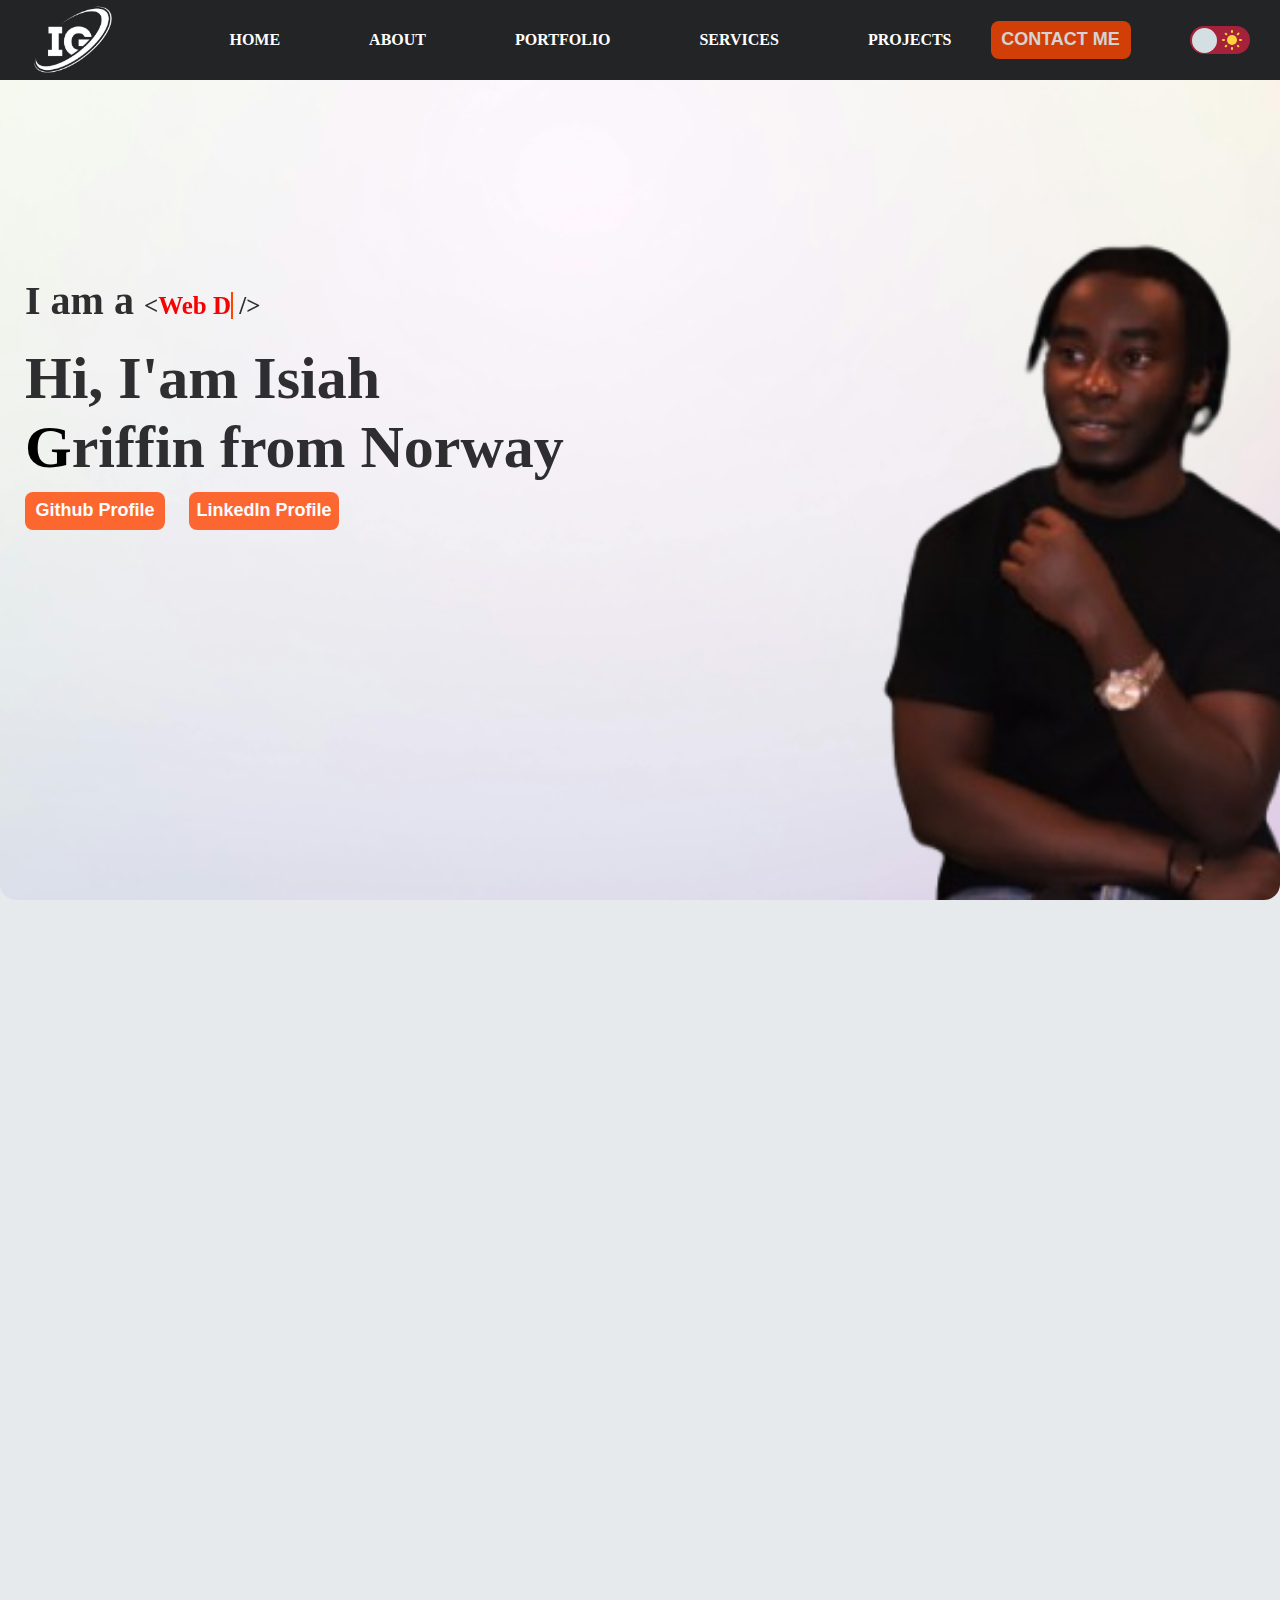
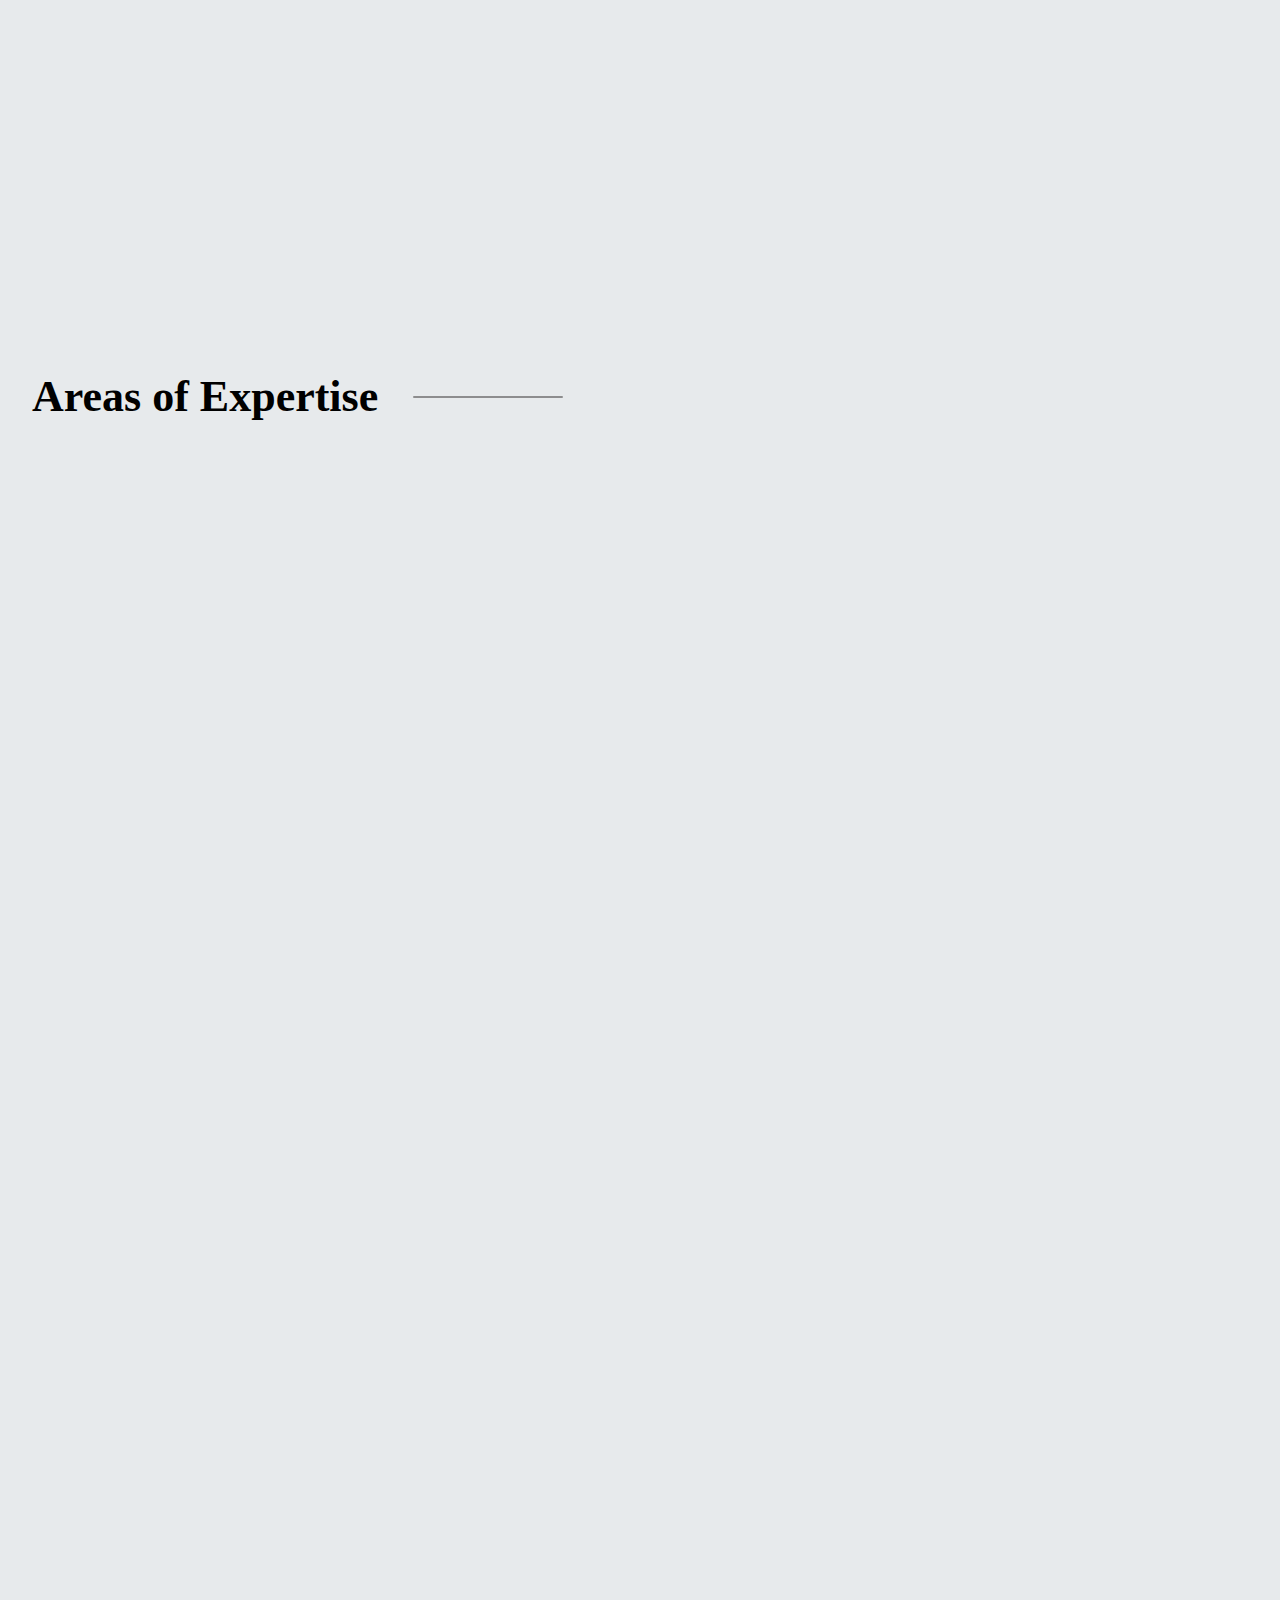
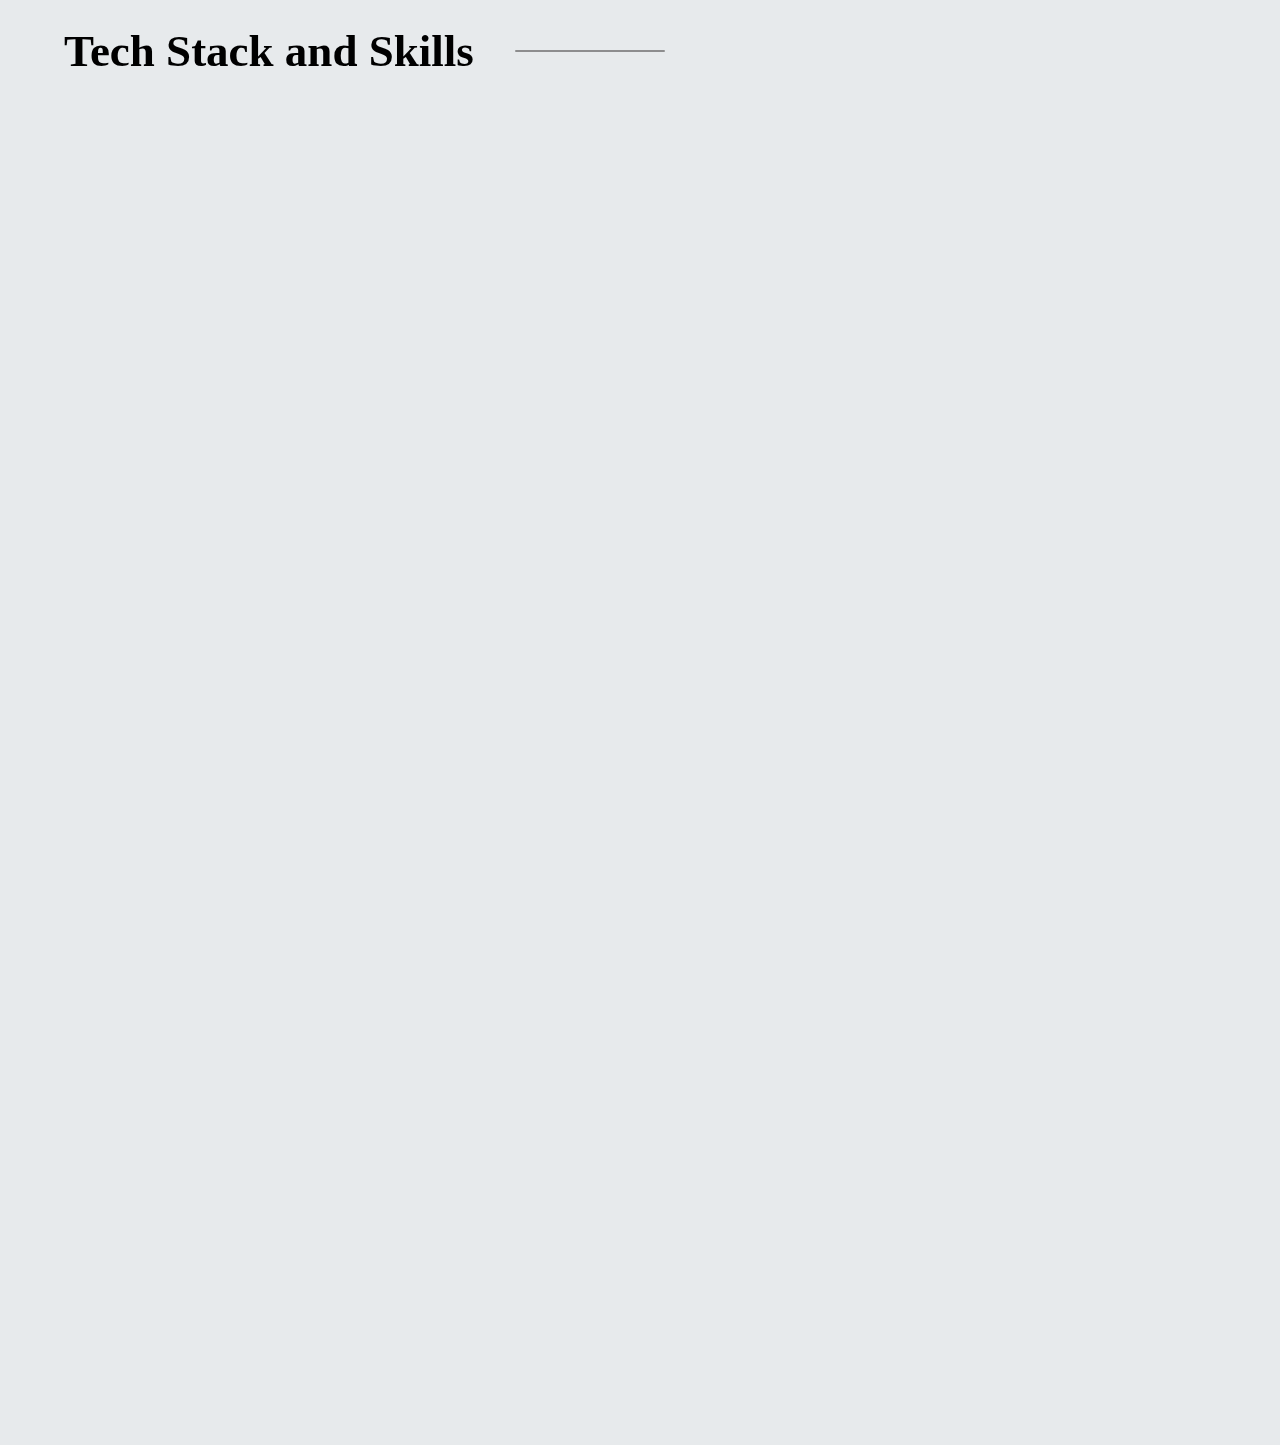
==== index.html @ b77162c5 "Advancement in the ContactMe Section" ====
<!DOCTYPE html>
<html lang="en">
  <head>
    <meta charset="UTF-8" />
    <meta name="viewport" content="width=device-width, initial-scale=1.0" />
    <title>IsiahTuyisenge/Web Developer </title>
    <link rel="stylesheet" href="styles.css" type="text/css"/>
    <script src="https://kit.fontawesome.com/969f6c4469.js" crossorigin="anonymous"></script>
    <link rel="website icon" type="png" href="images/Isiahgriffin__icon.png" />
    <script src="https://unpkg.com/ionicons@4.5.10-0/dist/ionicons.js"></script>
    <link href="https://unpkg.com/aos@2.3.1/dist/aos.css" rel="stylesheet">
    <script src="https://unpkg.com/aos@2.3.1/dist/aos.js"></script>
  </head>
    <!--------------------------------------Header section------------------------------->
    <div id="header" class="header">
        <nav class="navbar">
          <img src="images/Isiahgriffin_logo-2.png" class="logo"/>
          <ul id="sidemenu">
            <i onclick="closemenu()" class="close-btn"> <ion-icon name="close-circle-outline"></ion-icon></i>
            
            <li> <a href="#home"> <span>HOME</span></a> </li>
            <li><a href="#about">ABOUT</a></li>
            <li><a href="#portfolio">PORTFOLIO</a></li>
            <li><a href="#services">SERVICES</a></li>
            <li><a href="#projects"> PROJECTS</a></li>
            <button class="contact-me-btn"> <a href="#contact"> CONTACT ME</a></button>
          </ul>
         
          <label class="switch ui-switch" id="switch">
            <span class="sun"><svg xmlns="http://www.w3.org/2000/svg" viewBox="0 0 24 24"><g fill="#ffd43b"><circle r="5" cy="12" cx="12"></circle><path d="m21 13h-1a1 1 0 0 1 0-2h1a1 1 0 0 1 0 2zm-17 0h-1a1 1 0 0 1 0-2h1a1 1 0 0 1 0 2zm13.66-5.66a1 1 0 0 1 -.66-.29 1 1 0 0 1 0-1.41l.71-.71a1 1 0 1 1 1.41 1.41l-.71.71a1 1 0 0 1 -.75.29zm-12.02 12.02a1 1 0 0 1 -.71-.29 1 1 0 0 1 0-1.41l.71-.66a1 1 0 0 1 1.41 1.41l-.71.71a1 1 0 0 1 -.7.24zm6.36-14.36a1 1 0 0 1 -1-1v-1a1 1 0 0 1 2 0v1a1 1 0 0 1 -1 1zm0 17a1 1 0 0 1 -1-1v-1a1 1 0 0 1 2 0v1a1 1 0 0 1 -1 1zm-5.66-14.66a1 1 0 0 1 -.7-.29l-.71-.71a1 1 0 0 1 1.41-1.41l.71.71a1 1 0 0 1 0 1.41 1 1 0 0 1 -.71.29zm12.02 12.02a1 1 0 0 1 -.7-.29l-.66-.71a1 1 0 0 1 1.36-1.36l.71.71a1 1 0 0 1 0 1.41 1 1 0 0 1 -.71.24z"></path></g></svg></span>
            <span class="moon"><svg xmlns="http://www.w3.org/2000/svg" viewBox="0 0 384 512"><path d="m223.5 32c-123.5 0-223.5 100.3-223.5 224s100 224 223.5 224c60.6 0 115.5-24.2 155.8-63.4 5-4.9 6.3-12.5 3.1-18.7s-10.1-9.7-17-8.5c-9.8 1.7-19.8 2.6-30.1 2.6-96.9 0-175.5-78.8-175.5-176 0-65.8 36-123.1 89.3-153.3 6.1-3.5 9.2-10.5 7.7-17.3s-7.3-11.9-14.3-12.5c-6.3-.5-12.6-.8-19-.8z"></path></svg></span>   
            <input type="checkbox" class="input" onclick="toggleTheme()">
            <span class="slider"></span>
          </label>
          <i class="fa-solid fa-bars menu-icon" onclick="openmenu()" id="menu"></i>
        </nav>
        <div class="profile-image"> </div>

        <div class="container" data-aos="fade-up" data-aos-duration="2000"> 
        <div class="header-text"> <span class="intro">  I am a </span> <b><</b><span id="typingEffect" class="typing-effect"></span> <b>/></b><span class="cursor"></span>
          <h1 data-aos="fade-left" data-aos-duration="2000">Hi, I'am Isiah <br /><span>G</span>riffin from Norway</h1>
        </div>
        <div class="social-media-icons icons" data-aos="fade-left" data-aos-duration="2000">
          <a href="https://www.instagram.com/_griffin_techs_" target="_blank"><i class="fa-brands fa-instagram"></i></a>
          <a href="javscript:void(0)"><i class="fa-brands fa-facebook"></i></a>
          <a href="javscript:void(0)"><i class="fa-brands fa-twitter"></i></a>
          <a href="https://www.linkedin.com/in/isiah-tuyisenge/" target="_blank"><i class="fa-brands fa-linkedin"></i></a>
          <a href="https://github.com/Griffin250"> <i class="fa-brands fa-github"></i></a>
        </div>
        <div class="github linkedin">
        <button class="github-btn"> <a href="https://github.com/Griffin250" target="_blank"> Github Profile</a></button>
        <button class="linkedin-btn"><a href="https://www.linkedin.com/in/isiah-tuyisenge/" target="_blank">LinkedIn Profile </a></button>
        </div>
      </div>
      
    </div>
    <!--------------About me Section------------------------------------>
    <div id="about" class="aboutme">
      <div class="aboutme-container">
        <div class="first-row">
          <div class="about-column-1" data-aos="fade-down" data-aos-duration="2000"><img src="images/Image-2.png" /></div>

          <div class="about-column-2" data-aos="fade-up" data-aos-duration="2000">
            <h1 class="sub-title">About Me</h1>
            <p data-aos="fade-up" data-aos-duration="2000"> <h4 class="about-me-text"> 
                I specialize in Front-end Development, UI/UX Design, and Media Production, with expertise in modern 
                technologies and a solid foundation in Cybertech and AI. 
            </h4> </p><br>
          <p data-aos="fade-up" data-aos-duration="2000"> My passion lies in creating user-centric and seamless
              digital experiences, combining technology and design to craft
              elegant, intuitive interfaces and dynamic websites.
             </p><br>
          <p data-aos="fade-up" data-aos-duration="2000">I am dedicated to staying at the forefront of the
              ever-changing digital landscape and am committed to excellence in
              all that I do. </p> <br>
            <p data-aos="fade-up" data-aos-duration="2000">  My goal is to simplify the digital
              experience for users and build memorable, engaging, and efficient
              digital products.</p>
           
            <!----------------Tab-content in About me section---------------------------->
            <div class="second-row" id="portfolio">
              <div class="tab-column" data-aos="fade-up" data-aos-duration="2000">
                <h2>Skills</h2>
                <ul>
                  <li>
                    <span>UI/UX</span> <br />
                    Designing Web/App interfaces.
                  </li>
                  <li>
                    <span>Media Production</span> <br />Shooting and Editing
                  </li>
                  <li>
                    <span>App Development</span> <br />
                    Building Android/IOS Apps.
                  </li>
                </ul>
              </div>

              <div class="tab-column" data-aos="fade-up" data-aos-duration="2000">
                <h2>Experience</h2>
                <ul>
                  <li>
                    <span>2018-2021</span> <br />
                    Team Lead at StartApp LLC.
                  </li>
                  <li>
                    <span>2015-2018</span> <br />Internship at Ekart eCommerce.
                  </li>
                  <li>
                    <span>2013-2015</span> <br />UI/UX Design Executive at KMX
                    Ltd .
                  </li>
                </ul>
              </div>

              <div class="tab-column" data-aos="fade-up" data-aos-duration="2000">
                <h2>Education</h2>
                <ul>
                  <li>
                    <span>2017</span> <br />
                    UI/UX Design Training at Khan Academy.
                  </li>
                  <li>
                    <span>2019</span> <br />
                    Web Development at UCU Institute.
                  </li>
                  <li>
                    <span>2021</span> <br />
                    Cyber Tech and Crimes at ITM Agder.
                  </li>
                </ul>
              </div>
            </div>
            
            <div class="certificates" data-aos="fade-up" data-aos-duration="2000">
              <h1 data-aos="zoom-in" data-aos-duration="2000" class="underline">Certifications & Achievements</h1>
              <div class="certificate" data-aos="fade-up" data-aos-duration="1500">
                <img src="images/FullstackDev.png" alt="Full stack Dev" class="badge">
                <div class="details">
                  <a href="https://www.udemy.com/certificate/UC-663f372d-6522-4ac9-a03e-924173c755f9/" taerget="_blank">
                  <h3>CSS, Bootstrap, JavaScript And PHP Stack Complete Course</h3>
                  <p>Professional Certificate</p>
                </a>
                </div>
              </div>
              <div class="certificate" data-aos="fade-up" data-aos-duration="1500">
                <img src="images/EthicalHacking.png" alt="Ethical Hacker" class="badge">
                <div class="details">
                  <a href="https://www.credly.com/badges/acef3ff6-8f58-46ae-bc35-4e938a86fc1a/public_url" target="_blank">
                  <h3>Certified Ethical HAcker</h3>
                  <p>Professional Certificate</p>
                </a>
                </div>
              </div>
              <div class="certificate" data-aos="fade-up" data-aos-duration="1500">
                <img src="images/UKM.png" alt="Media Production" class="badge">
                <div class="details">
                  <a href="">
                  <h3>UKM Media Production</h3>
                  <p>Professional Certificate</p>
                  </a>
                </div>
              </div>
            </div>
          </div>
        
        </div>
      </div> </div>
      <!--------------------Service section---------------------------------->
      <div id="services" class="services" >
        <div class="service-container">
          <h1 class="sub-title title underline">Areas of Expertise</h2>
          <div class="service-list">
            <div class="wrapper" data-aos="fade-up" data-aos-duration="200">
              <i class="fa-solid fa-code"></i>
              <h2>Web Design</h2>
              <p>
                I specialize in crafting visually appealing and user-friendly
                websites that work seamlessly on all devices.<br />
                From business websites to portfolios and blogs.
              </p>
              <p>
                Our web design service brings your online vision to life with
                precision and creativity.
              </p>
              <a href="#">Learn more<i class="fa-solid fa-arrow-right fa-shake"></i></a>
            </div>
            <div class="wrapper" data-aos="fade-up" data-aos-duration="2000">
              <i class="fa-solid fa-crop-simple"></i>
              <h2>UI/UX Design</h2>
              <p>
                I specialize in UI/UX design, crafting user-centric digital
                experiences that are both visually appealing and functionally
                intuitive.
              </p>
              <br />
              <p>
                My goal is to enhance user satisfaction and help your brand
                succeed in the digital world.
              </p>
              <a href="#">Learn more <i class="fa-solid fa-arrow-right fa-shake"></i></a>
            </div>
            <div class="wrapper" data-aos="fade-up" data-aos-duration="2000">
              <i class="fa-brands fa-app-store"></i>
              <h2>App Design</h2>
              <p>
                I specialize in crafting visually appealing and user-friendly
                mobile applications.
              </p>
              <p>
                My focus is on delivering exceptional user experiences and
                translating ideas into functional, beautifully designed apps.
              </p>
              <p>
                Let's work together to bring your app vision to life with
                captivating design and seamless usability.
              </p>
              <a href="#">Learn more <i class="fa-solid fa-arrow-right fa-shake"></i></a>
            </div>

            <div class="wrapper" data-aos="fade-up" data-aos-duration="2000">
              <i class="fa-solid fa-camera"></i>
              <h2>Media Production</h2>
              <p>
                I excel in both photography and videography, crafting compelling
                visual content that tells stories and captivates audiences.
              </p>
              <br />
              <p>
                Let's collaborate to create memorable and engaging media
                together.
              </p>

              <a href="#">Learn more <i class="fa-solid fa-arrow-right fa-shake"></i></a>
            </div>
          </div>
        </div>
      </div>
    </div>
    <!------------------------------Projects section----------------------->
    <div id="projects">
      <div class="project-container">
        <h1 class="sub-title title underline" data-aos="fade-down" data-aos-duration="500"> Latest Projects</h1>
        <div class="worklist">
          <div class="work" data-aos="fade-down" data-aos-duration="2000">
            <img src="images/Projects/Project_3.png" />
            <div class="layer">
              <h2>Sam-IT UB</h2>
              <p>
                "Student-led IT solutions provider specializing in user support and web development. 
                We deliver practical, efficient services for  both individuals and businesses."
              </p>
            
              <div class="techs-container">
                <h3>Technologies Used</h3>
                <div class="techs-used">
                  <span>i18n.js</span>
                  <span>OpenAI API</span>
                  <span>Reactjs</span>
                  <span>Firebase</span>
              </div><br>
              <button class="demo-link"> <a href="https://sam-it-ub.netlify.app/" target="_blank"">View Live Demo</a></button>
              </div>
              
            </div>
          </div>
          <div class="work" data-aos="fade-down" data-aos-duration="2000">
            <img src="images/Projects/Project_5.png" />
            <div class="layer">
              <h2>Developer Portfolio</h2>
              <p>
                "From business websites to portfolios and blogs, our web design
                service brings your online vision to life with precision and
                creativity."
              </p>
              <div class="techs-container">
                <h3>Technologies Used</h3>
                <div class="techs-used">
                  <span>HTML</span>
                  <span>CSS</span>
                  <span>JS</span>
                  <span>Firebase</span>
                  <span>Github</span>
              </div><br>
              <button class="demo-link"> <a href="https://griffin250.github.io/IsiahTuyisenge/" target="_blank"">View Live Demo</a></button>
              </div>

            </div>
          </div>
          <div class="work" data-aos="fade-down" data-aos-duration="2000">
            <img src="images/Projects/Project_10.png" />
            <div class="layer">
              <h2>School App</h2>
              <p>
                "From business websites to portfolios and blogs, our web design
                service brings your online vision to life with precision and
                creativity."
              </p>
              <div class="techs-container">
                <h3>Technologies Used</h3>
                <div class="techs-used">
                  <span>TailwindCSS</span>
                  <span>ReactJS</span>
                  <span>I18n.js</span>
                  <span>Netlify</span>
                
              </div><br>
              <button class="demo-link"> <a href="https://lepmark.github.io/Minskole-App/" target="_blank"">View Live Demo</a></button>
              </div>
           
            </div>
          </div>
          <div class="work project-6" data-aos="fade-down" data-aos-duration="2000">
            <img src="images/Projects/Project_8.png" class="project-6"/>
            <div class="layer">
              <h2>QR Code Generator</h2>
              <p>
                "From business websites to portfolios and blogs, our web design
                service brings your online vision to life with precision and
                creativity."
              </p>
              <div class="techs-container">
                <h3>Technologies Used</h3>
                <div class="techs-used">
                  <span>TailwindCSS</span>
                  <span>ReactJS</span>
                  <span>I18n.js</span>
                  <span>Netlify</span>    
              </div><br>
              <button class="demo-link"> <a href="https://griffin250.github.io/Simple-calculator/" target="_blank"">View Live Demo</a></button>
              </div>
            </div>
          </div>
          <div class="work" data-aos="fade-up" data-aos-duration="2000">
            <img src="images/Projects/Media-Project..jpg" />
            <div class="layer">
              <h2>Media Production</h2>
              <p>
                "From business websites to portfolios and blogs, our web design
                service brings your online vision to life with precision and
                creativity."
              </p>
              <div class="techs-container">
                <h3>Technologies Used</h3>
                <div class="techs-used">
                  <span>Photoshop</span>
                  <span>Audition</span>
                  <span>After Effects</span>
                  <span>Premier Pro</span>
              </div><br>
              <button class="demo-link"> <a href="https://youtu.be/ejXfAE8cZh4?si=Hp60E6kYVY_xAuha" target="_blank"">Project 1 Demo</a></button>
              <button class="demo-link"> <a href="https://youtu.be/ee9PqWgAD_E?si=U7EaACxT58mfnI20" target="_blank">Project 2 Demo</a></button>
              </div>  
            </div>
          </div>
          <div class="work project-6" data-aos="fade-up" data-aos-duration="2000">
            <img src="images/Projects/Project_18.JPG" class="project-6"/>
            <div class="layer">
              <h2>Rapid Typist</h2>
              <p>
                "From business websites to portfolios and blogs, our web design
                service brings your online vision to life with precision and
                creativity."
              </p>
              <div class="techs-container">
                <h3>Technologies Used</h3>
                <div class="techs-used">
                  <span>HTML</span>
                  <span>Bootstrap</span>
                  <span>JS</span>
                  <span>Firebase</span>
                  <span>Github</span>
              </div><br>
              <button class="demo-link"> <a href="https://griffin250.github.io/Rapid_Typist/" target="_blank"">View Live Demo</a></button>
              </div>
        
            </div>
          </div>
          <div class="work" data-aos="fade-up" data-aos-duration="2000">
            <img src="images/Projects/Project_21.jpg" />
            <div class="layer">
              <h2>RaspBerry Pi Robot</h2>
              <p>
                "Bringing robotics to life, this project creates seamless integration between hardware and software, 
                delivering an interactive and dynamic user experience with precision and creativity."
              </p>
              <div class="techs-container">
                <h3>Technologies Used</h3>
                <div class="techs-used">
                  <span>Reactjs</span>
                  <span>CSS</span>
                  <span>FastAPI</span>
                  <span>Python</span>
                  <span>Git</span>
              </div><br>
              <button class="demo-link"> <a href="https://gitlab.sevgs.no/knowit-utplassering/knowit-robot" target="_blank"">View Source Code</a></button>
              </div>            
            </div>
          </div>
          <div class="work project-6" data-aos="fade-up" data-aos-duration="2000">
            <img src="images/Projects/Project_19.JPG" class="project-6"/>
            <div class="layer">
              <h2>Fifi's Collection</h2>
              <p>
                "From business websites to portfolios and blogs, our web design
                service brings your online vision to life with precision and
                creativity."
              </p>
              <!-------- <a href="https://griffintechs.site/" target="_blank"><i class="fa-solid fa-up-right-from-square"></i></a>------->

             <div class="techs-container">
                <h3>Technologies Used</h3>
                <div class="techs-used">
                  <span>HTML</span>
                  <span>CSS</span>
                  <span>JS</span>
                  <span>Firebase</span>
                  <span>Github</span>                
              </div><br>
              <button class="demo-link"> <a href="https://griffintechs.site/" target="_blank"">View Live Demo</a></button>
              </div>
            </div>
          </div>
        </div>
      </div>
    </div>

  
  <!-------------------------------Skills section ------logo slides--------------------------------------------->
  <div class="tech-stack" id="skills"> 
  <h1 class="small-title underline">Tech Stack and<span> Skills</span></h1>
<div class="skills-section" data-aos="fade-up" data-aos-duration="2000">
  <div class="skills">
    <div class="logo-slide">
      <div class="skill-card">
        <img src="images/Language-logos/Bootstrap-.png" alt="Bootstrap">
        <p>Bootstrap</p>
      </div>
      <div class="skill-card">
        <img src="images/Language-logos/Git-.png" alt="Git">
        <p>Git</p>
      </div>
      <div class="skill-card">
        <img src="images/Language-logos/Nginx-.png" alt="Nginx">
        <p>Nginx</p>
      </div><div class="skill-card">
        <img src="images/Language-logos/Github-icon.jpeg" alt="Github">
        <p>Github</p>
      </div>
      <div class="skill-card">
        <img src="images/Language-logos/C..png" alt="C">
        <p>C</p>
      </div>
      <div class="skill-card">
        <img src="images/Language-logos/Firebase-.png" alt="Firebase">
        <p>Firebase</p>
      </div>
      <div class="skill-card">
        <img src="images/Language-logos/Tailwindcss.png" alt="Tailwindcss">
        <p>Tailwindcss</p>
      </div>
      <div class="skill-card">
        <img src="images/Language-logos/Javascript-.png" alt="Javascript">
        <p>JavaScript</p>
      </div>
      <div class="skill-card">
        <img src="images/Language-logos/React...png" alt="React">
        <p>React</p>
      </div>
      <div class="skill-card">
        <img src="images/Language-logos/CSS.png" alt="CSS">
        <p>CSS</p>
      </div>
      <div class="skill-card">
        <img src="images/Language-logos/Html.png" alt="Html">
        <p>HTML</p>
      </div>
      <div class="skill-card">
        <img src="images/Language-logos/PHP-.png" alt="PHP">
        <p>PHP</p>
      </div>
    </div>
  </div>
</div></div>

<section class="skills-section">
  <p class="skills-subtitle" data-aos="zoom-in">Here are some of my skills on which I have been working on for the past year.</p>
  
  <div class="skills-container">
    <div class="skills-card" 
    data-aos="fade-right"
    data-aos-easing="linear"
    data-aos-duration="1500">
      <h3>Frontend</h3>
      <div class="skills-list">
        <span>React JS</span>
        <span>Redux</span>
        <span>HTML</span>
        <span>CSS</span>
        <span>JavaScript</span>
        <span>Bootstrap</span>
        <span>Tailwind CSS</span>
        <span>AOS UI</span>
      </div>
    </div>

    <div class="skills-card" 
    data-aos="fade-up"
    data-aos-easing="linear"
    data-aos-duration="1500">
      <h3>Backend</h3>
      <div class="skills-list">
        <span>Node JS</span>
        <span>Express JS</span>
        <span>PHP</span>
        <span>MongoDB</span>
        <span>Firebase</span>
      </div>
    </div>

    <div class="skills-card" 
    data-aos="fade-left"
    data-aos-easing="linear"
    data-aos-duration="1500"">
      <h3>Others</h3>
      <div class="skills-list">
    
        <span>Git</span>
        <span>GitHub</span>
        <span>Netlify</span>
        <span>VS Code</span>
        <span>Nginx</span>
        <span>Docker</span>
        <span>Postman</span>
        <span>Linux os</span>
        <span>Windows OS</span>

      </div>
    </div>
  </div>
</section>

<!--------------------------blog Posts section--------------------->
<section>
  <div id="blogPosts" class="blogPosts">
    <div class="project-container">
      <h1 class="sub-title title"> My Blogs Posts</h1>
      <div class="worklist">
        <div class="work" data-aos="fade-down" data-aos-duration="2000">
          <img src="images/Projects/Project_3.png" />
          <div class="layer">
            <h2>Sam-IT UB</h2>
            <p>
              "From business websites to portfolios and blogs, our web design
              service brings your online vision to life with precision and
              creativity."
            </p>
          
            <div class="techs-container">
              <h3>Technologies Used</h3>
              <div class="techs-used">
                <span>i18n.js</span>
                <span>OpenAI API</span>
                <span>Reactjs</span>
                <span>Firebase</span>
            </div><br>
            <button class="demo-link"> <a href="https://sam-it-ub.netlify.app/" target="_blank"">View Live Demo</a></button>
            </div>
            
          </div>
        </div>
        <div class="work">
          <img src="images/Projects/Project_2.png" />
          <div class="layer">
            <h3>Blog Post App</h3>
            <p>
              "From business websites to portfolios and blogs, our web design
              service brings your online vision to life with precision and
              creativity."
            </p>
            <div class="techs-container">
              <h3>Technologies Used</h3>
              <div class="techs-used">
                <span>HTML</span>
                <span>CSS</span>
                <span>JS</span>
                <span>Firebase</span>
                <span>Github</span>
            </div><br>
            <button class="demo-link"> <a href="https://sam-it-ub.netlify.app/" target="_blank"">View Live Demo</a></button>
            </div>

          </div>
        </div>

        <div class="work">
          <img src="images/Projects/Project_2.png" />
          <div class="layer">
            <h3>Blog Post App</h3>
            <p>
              "From business websites to portfolios and blogs, our web design
              service brings your online vision to life with precision and
              creativity."
            </p>
            <div class="techs-container">
              <h3>Technologies Used</h3>
              <div class="techs-used">
                <span>HTML</span>
                <span>CSS</span>
                <span>JS</span>
                <span>Firebase</span>
                <span>Github</span>
            </div><br>
            <button class="demo-link"> <a href="https://sam-it-ub.netlify.app/" target="_blank"">View Live Demo</a></button>
            </div>

          </div>
        </div>

        <div class="work">
          <img src="images/Projects/Project_15.png" />
          <div class="layer">
            <h3>Griffin Techs</h3>
            <p>
              "From business websites to portfolios and blogs, our web design
              service brings your online vision to life with precision and
              creativity."
            </p>
            <div class="techs-container">
              <h3>Technologies Used</h3>
              <div class="techs-used">
                <span>TailwindCSS</span>
                <span>ReactJS</span>
                <span>I18n.js</span>
                <span>Netlify</span>
              
            </div><br>
            <button class="demo-link"> <a href="https://sam-it-ub.netlify.app/" target="_blank"">View Live Demo</a></button>
            </div>
         </div></div>
</section>

    <!--------------------------Contact section--------------------->
 
    <form
    class="contact-row"
    name="submit-to-google-sheet"
    action="https://formsubmit.co/c45c2d65dc44859a3e1103c6235c0a10"
    method="POST"
    target="_self"
  >
    <div id="contact" class="contact-column" data-aos="fade-up" data-aos-duration="2000">
      <div class="contact-container">
        <h1 class="underline">Hire Me</h1>
        <p class="p1">
          "Let's collaborate on Web and App Development, <br />
          Photography, or UI/UX Design."
        </p>
        <p class="p2">Contact me to bring your ideas to life!</p>
        <a href="mailto:isiah.tuyisenge@outlook.com">
          <i class="fa-solid fa-envelope"></i>
          <span>contact@isiahgriffin.no</span>
        </a>
        <br /><br />
        <a href="tel:+47-4056-9093">
          <i class="fa-solid fa-phone-flip"></i>
          <span>+47 40569093</span>
        </a>
        <div class="social-media-icons">
          <a href="https://www.instagram.com/_griffin_techs_" target="_blank">
            <i class="fa-brands fa-instagram"></i>
          </a>
          <a href="https://www.facebook.com/tuyisenge.isiah/" target="_blank">
            <i class="fa-brands fa-facebook"></i>
          </a>

          <a href="https://www.linkedin.com/in/isiah-tuyisenge/" target="_blank">
            <i class="fa-brands fa-linkedin"></i>
          </a>
          <a href="https://github.com/Griffin250" target="_blank">
            <i class="fa-brands fa-github"></i>
          </a>
        </div>
        <div class="download-button">
          <button class="buttonDownload">
            <a href="images/Files/CV Available on Request.pdf" target="_blank">Download CV</a>
          </button>
        </div>
      </div>
    </div>
  
    <div class="contact-column" data-aos="fade-down" data-aos-duration="2000">
      <div class="message-container">
        <label for="name" class="input-label">
          <input
            type="text"
            name="name"
            id="name"
            placeholder="Enter your full name"
            required
          />
        </label>
        <label for="email" class="input-label">
          <input
            type="email"
            name="email"
            id="email"
            placeholder="Enter your email address"
            required
          />
        </label>
        <textarea
          class="message-box"
          name="message"
          id="message"
          spellcheck="off"
          required
          placeholder="Write your message here... Please provide details so i can assist you better.!"
        ></textarea>
        <button class="button" type="submit">
          Submit
          <svg fill="currentColor" viewBox="0 0 24 24" class="icon">
            <path
              clip-rule="evenodd"
              d="M12 2.25c-5.385 0-9.75 4.365-9.75 9.75s4.365 9.75 9.75 9.75 9.75-4.365 9.75-9.75S17.385 2.25 12 2.25zm4.28 10.28a.75.75 0 000-1.06l-3-3a.75.75 0 10-1.06 1.06l1.72 1.72H8.25a.75.75 0 000 1.5h5.69l-1.72 1.72a.75.75 0 101.06 1.06l3-3z"
              fill-rule="evenodd"
            ></path>
          </svg>
        </button>
      </div>
    </div>
  </form>
  
    <!------------------------------------------Back to top button----------------------->
  <div class="top-btn" data-aos="fade-up"
  data-aos-duration="2000"> 
<a href="#header"> <button class="top-bottom bottom-top">
  <svg class="svgIcon" viewBox="0 0 384 512">
    <path
      d="M214.6 41.4c-12.5-12.5-32.8-12.5-45.3 0l-160 160c-12.5 12.5-12.5 32.8 0 45.3s32.8 12.5 45.3 0L160 141.2V448c0 17.7 14.3 32 32 32s32-14.3 32-32V141.2L329.4 246.6c12.5 12.5 32.8 12.5 45.3 0s12.5-32.8 0-45.3l-160-160z"
    ></path>
  </svg>
</button></a>
</div>

    <!----------------------------------Footer-section------------------------------>
    <footer class="footer" data-aos="fade-up" data-aos-duration="2000">
      <div class="footer-content">
        <h1 class="footer-name">Isiah Griffin</h1>
        <div class="footer-icons">
          <a href="#" target="_blank"><i class="fab fa-linkedin"></i></a>
          <a href="#" target="_blank"><i class="fab fa-github"></i></a>
          <a href="#" target="_blank"><i class="fa-solid fa-envelope"></i></a>
        </div>
        <div class="footer-links">
          <a href="#about">About</a>
          <a href="#skills">Skills</a>
          <a href="#portfolio">Experience</a>
          <a href="#portfolio">Projects</a>
          <a href="#about">Education</a>
        </div>
        <p class="footer-copy">
          © 2024 Isiah Griffin. All rights reserved.
        </p>
      </div>
    </footer>
    

<script src="script.js" type="text/javascript"> </script>
  </body>
</html>
---- styles.css ----
*{
    margin: 0;
    padding: 0;
    box-sizing: border-box;
}
body {
    background-color: #121212;
    color: white;
    margin: 0;
    padding: 0;
  }
  

#blogPosts{
    display: none;
}
body.light-theme{
background: rgba(227, 230, 232, 0.847);
    color: black;
}
body.dark-theme{
    background:radial-gradient(circle, rgba(15, 10, 40, 0.962), rgb(0, 0, 0),rgb(43, 49, 52));
    color: white;
}

body.light-theme .header{
    background-image: url(images/backgroundImage_2.png);
}
body.dark-theme .header{
    background-image: url(images/backgroundImage_1.png);
}
body.dark-theme .navbar{
    background: none;
    width: 100%;
}
body.light-theme .navbar{
    background: rgb(34, 36, 38);
    width: 100%;
}
body.light-theme .header-text{
    color: rgb(46, 46, 49);
}
html{
    scroll-behavior: smooth;
}
::-webkit-scrollbar {
    width: 4px; 
    height: 2px; 
    cursor: pointer;
  }
::-webkit-scrollbar-thumb{
    background: rgb(255, 42, 0);
    border-radius: 8px;
}

/*..........................................................Header section...............................*/
.header{
    width: 100%;
    height: 100vh;
    border-radius: 0px 0px 16px 16px;
    background-size: cover;
    background-position: center;
    overflow: hidden;
    z-index: 1;
}

nav{
    display: flex;
    align-items: center;
    justify-content: space-evenly;
    flex-wrap: wrap;

}
.container{
    margin: 0 25px;
}
img.logo{
    width: 90px;
    height: 80px;
    cursor: pointer;
    padding-top: 5px;
    padding-bottom: 5px;
}
nav ul li{
    display: inline-block;
    list-style: none;
    margin: 10px 5px; 
    margin-left: 80px;
}

nav ul li a{
    text-decoration:none;
    height: 6px;
    font-size: 16px;
    font-weight: bold;
    color: white;
    position: relative;
}
nav ul li a span.home{
    display: none;
}
nav ul button.contact-me-btn{
     width: 140px;
    height: 38px;
    background: orangered;
    border: none;
    border-radius: 8px;
    margin: 0 30px;
    cursor: pointer;
    opacity: .8;
}
nav ul button.contact-me-btn a{
    color: white;
    text-decoration: none;
    font-size: 18px;
    text-align: center;
    font-weight: 700;
}
nav ul button.contact-me-btn:hover{
    opacity: 1;
}

/*................................theme-toggle......*/

.switch {
    font-size: 17px;
    position: relative;
    display: inline-block;
    width: 60px;
    height: 28px;
    z-index: 1;
  }
  
  .switch input {
    opacity: 0;
    width: 0;
    height: 0;
  }
  
  .slider {
    position: absolute;
    cursor: pointer;
    top: 0;
    left: 0;
    right: 0;
    bottom: 0;
    background-color: #a5223a;
    transition: .4s;
    border-radius: 30px;
  }
  
  .slider:before {
    position: absolute;
    content: "";
    height: 25px;
    width: 25px;
    border-radius: 20px;
    left: 1.7px;
    bottom: 1.2px;
    z-index: 1;
    background-color:rgb(211, 223, 227);
    transition: .4s;
  }

  .sun svg {
    position: absolute;
    top: 2px;
    left: 30px;
    z-index: 1;
    width: 24px;
    height: 24px;
  }
  
  .moon svg {
    fill: #0bafeb;
    position: absolute;
    top: 4px;
    left: 4px;
    z-index: 1;
    width: 20px;
    height: 20px;
  }
  
  /* .switch:hover */.sun svg {
    animation: rotate 15s linear infinite;
  }
  
  @keyframes rotate {
   
    0% {
      transform: rotate(0);
    }
  
    100% {
      transform: rotate(360deg);
    }
  }
  
  /* .switch:hover */.moon svg {
    animation: tilt 5s linear infinite;
  }
  
  @keyframes tilt {
   
    0% {
      transform: rotate(0deg);
    }
  
    25% {
      transform: rotate(-10deg);
    }
  
    75% {
      transform: rotate(10deg);
    }
  
    100% {
      transform: rotate(0deg);
    }
  }
  
  .input:checked + .slider {
    background-color: #531818;
  }
  
  .input:focus + .slider {
    box-shadow: 0 0 1px #531818;
  }
  
  .input:checked + .slider:before {
    transform: translateX(30px);
  }


nav ul i.close-btn{
    display: none;
}
nav i.menu-icon{
    display: none;
}
nav ul li a:hover{
    border-bottom: 1.5px solid orangered;
    color: brown;
    transition: 0.2s linear;
}
/*..............................Contact me button..........................*/

.header-text{
    margin-top: 16%;
    font-size: 25px;
}
.header-text p{
    font-weight: bold;
}
.header-text h1{
    margin-top: 20px;
    font-size: 60px;
}
.intro{
font-size: 40px;
font-weight: 800;
}
/*............................typing-effect..................*/

.typing-effect{
    font-family:Cambria, Cochin, Georgia, Times, 'Times New Roman', serif;
    overflow: hidden;
    color: #ff004f;
    font-weight: 800;
    white-space: nowrap;
    border-right: 2px solid orangered;
    animation: typing 5s steps(27, end) infinite alternate, blink-caret .5s step-end infinite;
}
@keyframes typing{
    0%, 20%{width:0;}
    80%, 100%{width:13ch;}
}
@keyframes blink-caret{
    0%, 100% {border-color: transparent;}
    50%{border-color: orangered;}
}
.github, .linkedin{
  margin: 10px auto;
}
.linkedin-btn{
  width: 150px;
 height: 38px;
 background: orangered;
 border: none;
 border-radius: 8px;
 cursor: pointer;
 opacity: .8;
}
.linkedin-btn a{
 color: white;
 text-decoration: none;
 font-size: 18px;
 text-align: center;
 font-weight: 700;
}
.linkedin-btn:hover{
 opacity: 1;
}
.github-btn{
  width: 140px;
 height: 38px;
 background: orangered;
 border: none;
 border-radius: 8px;
 margin-right: 20px;
 cursor: pointer;
 opacity: .8;
}
.github-btn a{
 color: white;
 text-decoration: none;
 font-size: 18px;
 text-align: center;
 font-weight: 700;
}
.github-btn:hover{
 opacity: 1;
}

.header-text h1 span{
    color: brown;
}
body.light-theme .header-text h1 span{
    color: black;
}
body.light-theme .header-text .typing-effect{
    color: rgb(247, 2, 2);
}


/*.....................About me section...............*/

.first-row{
    display: flex;
    justify-content: space-between;
    flex-wrap: wrap;
}
.about-column-1{
    flex-basis: 35%;
}
.about-column-1 img{
    border-radius: 15px;
    width: 100%;
    margin-top: 10%;
}
.about-column-2{
    flex-basis: 60%;
    margin-right: 15px;
}
.about-column-2 .sub-title{
    font-weight: 600;
    color: white;
    font-size: 44px;
    margin-bottom: 25px;
}
body.light-theme .about-column-2 .sub-title{
    color: black;
}
h4.about-me-text{
    color: whitesmoke;
    font-weight:500;
    font-size: 18px;
}
.about-me{
    color: rgba(168, 156, 150, 0.814);
}
body.light-theme .aboutme h4.about-me-text{
color: black;
font-weight: 600;
}
/*...........................Tab-content in About me section.......................*/

.second-row{
    display: flex;
    justify-content: space-between;
    flex-wrap: wrap;
}
.tab-column h2{
    font-size: 30px;
    font-weight: bold;
    margin-top: 100px;
}
.tab-column ul li{
    list-style: none;
    margin-right: 5px;
    margin-top: 15px;
}
.tab-column ul li span{
    color: rgb(125, 33, 33);
    font-weight: bold;
}
/*..........................Certificates section..........................*/
  .certificates {
    width: 75%;
    margin: 50px auto;
    display: flex;
    flex-direction: column;
    gap: 15px;
  }
  .certificates h1{
    font-size: 40px;
  }
  h1.underline {
    position: relative; 
    display: inline-block; 
  }
  
  h1.underline::after {
    content: "";
    display: block;
    position: absolute;
    width: 100px;
    height: 2px;
    background: #585757a1;
    top: 50%; 
    left: 78%; 
    border-radius: 4px;
    transform: translateY(-50%);
  }
  .certificate {
    display: flex;
    align-items: center;
    background-color: #1e1e1e;
    border-radius: 8px;
    overflow: hidden;
    box-shadow: 0 2px 4px rgba(255, 211, 211, 0.5);
    transition: transform 0.3s ease;
  }
  
  .certificate:hover {
    transform: scale(1);
    background-color: #413737;
    transition: .3s ease;
  }
  
  .badge {
    width: 60px;
    height: 60px;
    margin: 20px;
    border-radius: 8px;
  }
  
  .details {
    flex-grow: 1;
    padding: 4px;
    cursor: pointer;
  }
  .details a{
    color: white;
    text-decoration: none;
  }
  .details h3 {
    font-size: 1.2em;
    margin: 0;
    color: #d4d4d4;
  }
  
  .details p {
    margin: 5px 0 0;
    font-size: 0.9em;
    color: #a1a1a1;
  }
  
/*..........................Service section..................................*/

.service-container .sub-title{
    font-size:44px;
    color: white;
    font-weight: 600;
}
body.light-theme .service-container .sub-title{
    color: black;
}
.services{
    padding:30px 0;
    width: 95%;
    margin: auto;
}

.service-list{
    display: grid;
    grid-template-columns: repeat(auto-fit, minmax(250px, 1fr));
    grid-gap: 40px;
    margin-top: 50px;
}
.service-list .wrapper{
    background: rgb(41, 41, 41);
    padding: 40px;
    font-size: 16px;
    font-weight: 300;
    border-radius: 10px;
    transition: background 0.5s, transform 0.5s;
}
.services h1.underline {
    position: relative; 
    display: inline-block; 
  }
  
 .services h1.underline::after {
    content: "";
    display: block;
    position: absolute;
    width: 150px;
    height: 2px;
    background: #585757a1;
    top: 50%; 
    left: 110%; 
    border-radius: 4px;
    transform: translateY(-50%);
  }
.service-list div i{
    font-size: 40px;
    margin-bottom: 10px;
    margin-top: -50px;
  margin-left: 80px;
}
body.light-theme .service-list div i{
    color: whitesmoke;
}
.service-list div h2{
    font-size: 30px;
    font-weight: 500;
    margin-bottom: 15px;
}
body.light-theme .service-list div h2{
    color: white;
}
body.light-theme .service-list div p{
    color: white;
}
.service-list div a{
    color: white;
    text-decoration: none;
    font-size: 16px;
    margin-top: 20px;
    display: inline-block;
}
.service-list div a i{
font-size: 16px;
width: 24px;
margin-left: 12px;
}
.service-list div a:hover{
color: black;
}
.wrapper:hover a{
    color: black;
    transition: 0.2s ease;
    transform: translateX(10px);
}
.service-list .wrapper:hover{
background-color: brown;
transition: 0.3s ease;
transform: translateY(-10px);
}

/*....................................Project section......................*/
#projects{
    padding: 80px;
    margin-top: 50px;
}

.project-container h1.underline {
    position: relative; 
    display: inline-block; 
    font-size: 45px;
    font-weight: 600;
  }
  
 .project-container h1.underline::after {
    content: "";
    display: block;
    position: absolute;
    width: 150px;
    height: 2px;
    background: #585757a1;
    top: 50%; 
    left: 110%; 
    border-radius: 4px;
    transform: translateY(-50%);
  }

.worklist{
    display: grid;
    grid-template-columns: repeat(auto-fit, minmax(250px, 1fr));
    grid-gap: 40px;
    margin-top: 50px;  
}
.work{
    border-radius: 10px;
    position: relative;
    overflow: hidden;
    height: auto;
   
}
.work img{
    width: 100%;
    height: 100%;
    aspect-ratio: 3/2;
    object-fit: cover;
    border-radius: 10px;
    transition: transform 0.5s;
}
.work:hover img{
    opacity: .4;
}
.layer{
    width: 100%;
    height: 0%;
    background: linear-gradient(to top, rgba(59, 5, 5, 0.577), #ff0000c9);
    border-radius: 10px;
    position: absolute;
    bottom: 0;
    left: 0;
    overflow: hidden;
    display: flex;
    align-items: center;
    justify-content: center;
    flex-direction: column;
    padding: 0 10px;
    text-align: center;
    font-size: 15px;
    transition: height 0.5s;
}

.layer h2{
    font-weight:bold;
    margin-bottom: 12px;
    font-size: 22px;
    color: whitesmoke;
}
.layer h3{
    margin-bottom: 8px;
}
body.light-theme .layer h3{
    color: whitesmoke;
}
body.light-theme .layer p{
    color: whitesmoke;
}
.layer a{
    text-decoration: none;
    color: brown;
    background: white;
    border-radius: 50%;
    width: 36px;
    height: 36px;
    font-size: 18px;
    align-items: center;
    margin-top: 2px;
    line-height: 36px;
}
.work img:hover{
    transform: scale(1.5);
}
.work:hover .layer{
    height: 100%;
}

button.demo-link{
  border: none;
  background: rgb(6, 6, 23);
  opacity: .8;
  border-radius: 8px;
  padding: 2px 5px;
  cursor: pointer;
  font-weight: 700;
}
button.demo-link:hover{
    opacity: 1;
    transition: .3s ease;
}
button.demo-link a{
background: none;
text-decoration: none;
color: white;
font-size: 12px;
}
.techs-container h3{
    font-size: 18px;
}
.work .techs-used span{
    background: #09092d;
    color: white;
    padding: 2px 5px;
    border-radius: 6px;
    font-size: 12px;
    white-space: nowrap;
    cursor: pointer;
    opacity: .7;
}
.work .techs-used span:hover{
    opacity: 1;
    transition: .3s;
}
/*.....................................................Tech stack section..........................*/
.small-title{
    margin-left: 5%;
    font-size: 44px;
}

.tech-stack h1.underline {
    position: relative; 
    display: inline-block; 
    font-size: 45px;
    font-weight: 600;
  }
  
 .tech-stack h1.underline::after {
    content: "";
    display: block;
    position: absolute;
    width: 150px;
    height: 2px;
    background: #585757a1;
    top: 50%; 
    left: 110%; 
    border-radius: 4px;
    transform: translateY(-50%);
  }


/*.....................................my skills section ...................................*/

.logo-slide{
    animation: 20s slide infinite linear;
    display: inline-block;
}
.slide-right{
    animation: 20s slide-right infinite linear;
    display: inline-block; 
}
.skills:hover .logo-slide{
    animation-play-state: paused;
}

.logo-slide img{
    height: 50px;
    margin:0 20px;
    aspect-ratio: 3/2;
    object-fit: contain;
    cursor: pointer;
}
.logo-slide img:hover{
    transform: scale(1.2);
    transition: 0.3s;
}
@keyframes slide{
    from{
transform: translateX(0%);
    }
    to{
transform: translateX(-100%);
    }
}


  /* ....................................Skills Section............................... */
  
  .skills-title {
    font-size: 36px;
    font-weight: bold;
    margin-bottom: 10px;
    color: whitesmoke;
  }
  
  .skills-subtitle {
    font-size: 18px;
    color: #e9e2e2;
    margin-bottom: 40px;
  }
  body.light-theme .skills-subtitle{
    color: rgb(18, 15, 28);
}
body.dark-theme .skills-subtitle{
    color: rgb(243, 243, 244);
}
  .skills-container {
    display: flex;
    flex-wrap: wrap;
    justify-content: center;
    gap: 20px;
  }
  
  .skills-card {
    background: #0f0f1f;
    border: 1px solid #222;
    border-radius: 8px;
    padding: 20px;
    width: 360px;
    box-shadow: 0 4px 10px rgba(0, 0, 0, 0.5);
    text-align: left;
  }
  
  .skills-card h3 {
    font-size: 20px;
    color: #f13d3da1;
    margin-bottom: 15px;
  }
  
  .skills-list {
    display: flex;
    flex-wrap: wrap;
    gap: 10px;
  }
  
  .skills-list span {
    background: #141428;
    color: white;
    padding: 6px 12px;
    border-radius: 6px;
    font-size: 14px;
    white-space: nowrap;
    border: 1px solid #222;
    box-shadow: 0 2px 5px rgba(0, 0, 0, 0.3);
  }
  
  .skills-list span:hover {
    background: linear-gradient(to top, orange, rgba(255, 68, 0, 0.373));
    color: black;
    cursor: pointer;
  }
  
  
  .skills-section {
    text-align: center;
    padding: 2rem 1rem;
    position: relative;
    overflow: hidden;
    width: 95%;
    margin: auto;
    text-align: center;
    font-family: 'Arial', sans-serif;
  }
  body.light-theme .skill-card p{
    font-size: 15px;
    color: rgb(222, 215, 243);
}
body.dark-theme .skill-card p{
    font-size: 15px;
    color: rgb(247, 246, 250);
}
  .skills-title {
    font-size: 2rem;
    color: #a78bfa;
    margin-bottom: 1rem;
  }
  
  .skills {
    position: relative;
    display: flex;
    overflow: hidden;
    width: 100%;
    height: auto;
  }
  
  .logo-slide {
    display: flex;
    gap: 1rem;
    animation: scroll 20s linear infinite;
    margin: 0 5px;
  }
  
  .skill-card {
    background-color: #1f2235;
    border-top: 1px solid #4f46e5;
    border-bottom: 1px solid #4f46e5;
    margin: 0 12px;
    border-radius: 12px;
    padding: 1rem;
    text-align: center;
    width: 140px;
    box-shadow: 0 4px 6px rgba(0, 0, 0, 0.1);
  }
  
  .skill-card img {
    width: 50px;
    height: 50px;
    margin-bottom: 0.5rem;
  }
  
  .skill-card p {
    color: white;
    font-size: 16px;
    margin: 0;
  }
  
  @keyframes scroll {
    0% {
      transform: translateX(0);
    }
    100% {
      transform: translateX(-100%);
    }
  }
  

/*...............................Contact section.................................................*/
form.contact-row {
  display: flex;
  justify-content: space-between;
  flex-wrap: wrap;
  margin: 80px;
}
.contact-container {
  padding: 20px;
  margin: auto;
  max-width: 600px;
}
.contact-column {
  display: flex;
  justify-content: center;
  align-items: center;
  margin-top: 40px;
}
.contact-container h1.underline {
  position: relative;
  display: inline-block;
  font-size: 45px;
  font-weight: 600;
  margin-bottom: 10px;
}

.contact-container h1.underline::after {
  content: "";
  display: block;
  position: absolute;
  width: 150px;
  height: 2px;
  background: #585757a1;
  top: 50%;
  left: 110%;
  border-radius: 4px;
  transform: translateY(-50%);
}

.contact-container .p2 {
  margin: 10px 0;
  font-size: 18px;
  font-weight: bold;
}

.contact-container a {
  text-decoration: none;
  font-size: 18px;
  font-weight: bold;
  margin-bottom: 20px;
  color: white;
}

.contact-container .fa-solid {
  color: brown;
  font-size: 20px;
}

.contact-container span {
  margin-left: 10px;
  color: brown;
}

.contact-container span:hover {
  border-bottom: 2px solid white;
  height: 15px;
}

/*...............................................Social media icons...................................*/

.social-media-icons .fa-brands {
  width: 35px;
  height: 35px;
  margin-top: 20px;
  font-size: 20px;
  color: white;
  line-height: 38px;
  text-align: center;
  background: brown;
  border-radius: 50%;
  cursor: pointer;
}

.social-media-icons .fa-brands:hover {
  background: white;
  color: brown;
  opacity: 0.4;
  transition: 0.3s;
}

/*............................................................. Download button.................................................. */
.buttonDownload {
  width: 500px;
  display: inline-block;
  position: relative;
  padding: 10px 12px;
  background-color: orangered;
  color: white;
  font-family: sans-serif;
  text-decoration: none;
  font-size: 15px;
  font-weight: 800;
  text-align: center;
  text-indent: 15px;
  border: none;
  opacity: 1;
}

.buttonDownload:hover {
  opacity: 1;
  transition: 0.3s;
}

.buttonDownload:before,
.buttonDownload:after {
  content: ' ';
  display: block;
  position: absolute;
  left: 8px;
  top: 52%;
}

.buttonDownload:before {
  width: 10px;
  height: 2px;
  border-style: solid;
  border-width: 0 2px 2px;
}

.buttonDownload:after {
  width: 0;
  height: 0;
  margin-left: 3px;
  margin-top: -7px;
  border-style: solid;
  border-width: 4px 4px 0 4px;
  border-color: transparent;
  border-top-color: inherit;
  animation: downloadArrow 0.5s linear infinite;
  animation-play-state: paused;
}

.buttonDownload:hover:before {
  border-color: white;
}

.buttonDownload:hover:after {
  border-top-color: white;
  animation-play-state: running;
}

@keyframes downloadArrow {
  0% {
    margin-top: -7px;
    opacity: 1;
  }

  0.001% {
    margin-top: -15px;
    opacity: 0.8;
  }

  50% {
    opacity: 1;
  }

  100% {
    margin-top: 0;
    opacity: 0.8;
  }
}

/*.................................Message-section.....................*/
.contact-container button {
  margin-top: 20px;
  width: auto;
  height: 40px;
  border-radius: 8px;
  background: orangered;
  outline: none;
  border: none;
  cursor: pointer;
}

.contact-container button a {
  font-size: 18px;
  color: white;
  font-weight: bold;
}

.contact-container button:hover {
  opacity: 0.5;
}



.message-container {
  padding: 20px;
  margin: auto;
  max-width: 600px;
  background-color: #ffffff;
  border-radius: 10px;
  box-shadow: 0 4px 10px rgba(0, 0, 0, 0.1);
}
body.dark-theme .message-container{
    background: rgb(214, 217, 219);
}
.message-container input,
.message-container textarea {
  width: 100%;
  height: auto;
  margin-bottom: 16px;
  padding: 10px 15px;
  border: 1px solid #ccc;
  border-radius: 8px;
  outline: none;
  font-size: 16px;
  font-family: "Arial", sans-serif;
  color: #333;
  background-color: #f9f9f9;
  transition: all 0.3s ease;
}

.message-container input:focus,
.message-container textarea:focus {
  border-color: #bc531a;
  background-color: #ffffff;
  box-shadow: 0 0 8px rgba(188, 31, 26, 0.3);
}

.message-container textarea {
  resize: none;
  height: 150px;
  line-height: 1.5;
}

.message-box::placeholder {
  color: #888;
  font-size: 14px;
  font-style: italic;
}

.message-container button {
  display: flex;
  align-items: center;
  justify-content: center;
  height: 45px;
  width: 100%;
  border: none;
  outline: none;
  border-radius: 8px;
  background: linear-gradient(90deg, #ff7f50, #ff4500);
  color: white;
  cursor: pointer;
  font-size: 18px;
  font-weight: bold;
  transition: all 0.3s ease;
}

.message-container button:hover {
  opacity: 0.8;
}

.message-container .icon {
  width: 20px;
  height: 20px;
  margin-left: 8px;
}

/* ..........Submit button -...................*/ 
.button {
  position: relative;
  transition: all 0.3s ease-in-out;
  box-shadow: 0px 10px 20px rgba(0, 0, 0, 0.2);
  padding-block: 0.5rem;
  padding-inline: 1.25rem;
  background-color: rgb(0 107 179);
  border-radius: 9999px;
  display: flex;
  align-items: center;
  justify-content: center;
  cursor: pointer;
  color: #ffff;
  gap: 10px;
  font-weight: bold;
  border: 3px solid #ffffff4d;
  outline: none;
  overflow: hidden;
  font-size: 15px;
}

.icon {
  width: 24px;
  height: 24px;
  transition: all 0.3s ease-in-out;
}

.button:hover {
  transform: scale(1.05);
  border-color: #fff9;
}

.button:hover .icon {
  transform: translate(4px);
}

.button:hover::before {
  animation: shine 1.5s ease-out infinite;
}

.button::before {
  content: "";
  position: absolute;
  width: 100px;
  height: 100%;
  background-image: linear-gradient(
    120deg,
    rgba(255, 255, 255, 0) 30%,
    rgba(255, 255, 255, 0.8),
    rgba(255, 255, 255, 0) 70%
  );
  top: 0;
  left: -100px;
  opacity: 0.6;
}

@keyframes shine {
  0% {
    left: -100px;
  }

  60% {
    left: 100%;
  }

  to {
    left: 100%;
  }
}

  
  /* ...............................Back to top button............................... */ 
  .top-btn{
    position: fixed;
    bottom: 20px;
    right: 60px;
    background: rgb(88, 10, 10);
    color: white;
    border: none;
    border-radius: 50%;
    width: 60px;
    height: 60px;
    cursor: pointer;
    display: flex;
    align-items: center;
    justify-content: center;
    font-size: 10px;
    z-index: 1;
    opacity: 1;
    transition: 0.3s;

  }
.top-bottom {
    width: 60px;
    height: 60px;
    border-radius: 50%;
    background-color: rgb(234, 5, 5);
    border: none;
    font-weight: 600;
    display: flex;
    align-items: center;
    justify-content: center;
   border:none;
    opacity: 0.5;
    cursor: pointer;
    transition-duration: 0.3s;
    overflow: hidden;
    position: relative;
    margin: auto;
  }
  
  .svgIcon {
    width: 16px;
    transition-duration: 0.3s;
  }
  
  .svgIcon path {
    fill: white;
  }
  
  .top-bottom:hover {
    width: 120px;
    border-radius: 20px;
    transition-duration: 0.3s;
   color: white;
    opacity: 1;
    align-items: center;
  }
  
  .top-bottom:hover .svgIcon {
    transition-duration: 0.3s;
    transform: translateY(-200%);
  }
  
  .top-bottom::before {
    position: absolute;
    bottom: -20px;
    content: "Back to Top";
    color: white;
    text-align: center;
  
    font-size: 0px;
  }
  
  .top-bottom:hover::before {
    font-size: 16px;
    opacity: 1;
    color: white;
    bottom: unset;
    transition-duration: 0.3s;
  }
  
/*...............................Footer-section.........................*/


.footer {
    background: linear-gradient(to bottom right, #11111b, #101029);
    color: white;
    text-align: center;
    padding: 30px 0;
    font-family: Arial, sans-serif;
    border-radius: 16px 16px 0 0;
  }
  body.light-theme .footer{
    background: rgb(48, 51, 54);
  }
  .footer-content {
    max-width: 900px;
    margin: 0 auto;
  }
  
  .footer-name {
    color: whitesmoke;
    font-size: 32px;
    opacity: .7;
    font-weight: bold;
    margin-bottom: 20px;
  }
  
  .footer-icons {
    margin: 10px 0;
  }
  
  .footer-icons a {
    color: white;
    font-size: 20px;
    margin: 0 10px;
    text-decoration: none;
    transition: color 0.3s;
  }
  
  .footer-icons a:hover {
    color: brown;
  }
  
  .footer-links {
    margin: 15px 0;
  }
  
  .footer-links a {
    color: white;
    margin: 0 15px;
    text-decoration: none;
    font-size: 16px;
    transition: color 0.3s;
  }
  
  .footer-links a:hover {
    color: orangered;
  }
  
  .footer-copy {
    margin-top: 20px;
    font-size: 14px;
    color: #bbbbbb;
  }

  







  
/*....................................................CSS for small screens......................*/
@media only screen and (max-width:600px) {
    /*....................................................Header section......................................*/
  nav {
    justify-content: space-between;
    align-items: center;
    padding: 10px 10px;
    position: relative;
  }

  /* Logo adjustments */
  nav .logo {
    display: block;
    width: 60px; /* Adjust logo size */
    height: 64px;
  }

  /* Menu icon positioning */
  nav i.menu-icon {
    display: block;
    color: #fff; 
    position: absolute;
    right: -5%;
    top: 30px;
    font-size: 30px;
    cursor: pointer;
    width: 80px;
    height: 80px;
    font-weight: 500px;
  }
  nav ul i.close-btn{
    display: block;
    color: white;
    font-size: 40px;
    font-weight: 800;
    margin: 10px 40px;
    float: right;
}


nav ul {
    background: rgb(165, 42, 42);
    top: 0;
    right: -54%;
    position: absolute;
    width: 200px;
    height: auto;
    z-index: 1;
    border-radius: 5px;
    transition: right 0.7s;
  }
  nav ul li {
      display: block;
      margin-left: 20px;
      padding: 5px 5px;
      margin-top: 28px;
    }
      
  nav ul li a {
      font-size: 16px;
      font-weight: 600;
    }
   
  /* Theme switch adjustments */
  label.switch {
    position: absolute;
    right: 40%; 
    top: 30px;
    display: flex;
    align-items: center;
    z-index: 10;
  }

    .container {
      margin-top: -30%;
      height: auto;
      width: auto;
    }
.container .btn{
    display: flex;
}
    body.light-theme .profile-image {
      background-image: url(images/backgroundImage_4.png);
    }
    body.dark-theme .profile-image {
      background-image: url(images/backgroundImage_5.png);
    }
    .intro,
    .header-text {
      font-size: 20px;
    }
    .contact-me-btn {
      width: 100px;
      display: none;
    }
    .contact-me-btn a {
      font-size: 12px;
    }
    .profile-image {
        width: 100%;
        background-repeat: no-repeat;
        background-size: cover;
        background-position: center;
        height: 40vh;
      }
    .header-text {
      margin-top: 50%;
    }
    .header-text p {
      font-size: 16px;
    }
    .header-text h1 {
      font-size: 20px;
      margin: 12px 0;
    }

    /*..........................................About me section..........................................*/
    

.aboutme{
        width: auto;
        margin: auto;
    }
.first-row{
        display: block;
        justify-content: space-between;
        flex-wrap: wrap;
        margin: 0 20px;
    }
.about-column-1 img {
    display: none;
}
.about-column-1{
    flex-basis: auto;
  
}
.second-row{
    display: flex;
    justify-content: space-between;
    flex-wrap: wrap;
}
.tab-column h2{
    font-size: 28px;
    font-weight: bold;
    margin-top: 50px;
    text-align: center;
}
.tab-column ul li{
    list-style: none;
    margin-right: 5px;
    margin-top: 15px;
}
.certificates {
    width: 90%;
    margin: 50px auto;
    display: flex;
    flex-direction: column;
    gap: 15px;
  }
  .certificates h1{
    font-size: 22px;
  }

  h1.underline::after {
    content: "";
    display: none;
    position: absolute;
    width: 100px;
    height: 2px;
    background: #585757a1;
    top: 50%; 
    left: 60%;
    transform: translateY(-50%); 
  }
  
/*..........................................Service section..........................................*/
.services{
    margin-bottom: 32px;
}
.service-list .wrapper{
    background: rgb(41, 41, 41);
    padding: 32px;
    width: 85%;
    margin: auto;
}
.service-container .sub-title{
    font-size: 32px;
    width: 90%;
    margin: 20px auto;
}
  
 .services h1.underline::after {
    content: "";
    display: block;
    position: absolute;
    width: 50px;
    height: 2px;
    background: #585757a1;
    top: 50%; 
    left: 80%; 
    border-radius: 4px;
    transform: translateY(-50%);
  }
/*..........................................Portfolio section..........................................*/
#projects{
  padding: 32px;
  margin-top: 30px;
}
.project-container{
    margin: auto;
    width: auto;
}
.project-container h1.sub-title{
    font-size: 32px;
    width: 100%;
}
.project-container h1.underline {
    position: relative; 
    display: inline-block; 
  }
  
 .project-container h1.underline::after {
    content: "";
    display: block;
    position: absolute;
    width: 100px;
    height: 2px;
    background: #585757a1;
    top: 50%; 
    left: 70%; 
    border-radius: 4px;
    transform: translateY(-50%);
  }
#portfolio{
    padding: 24px;
    margin-top: 0px;
}
.project-container h1{
    font-size: 40px;
    font-weight: 600;
}
.worklist{
    display: grid;
    grid-template-columns: repeat(auto-fit, minmax(320px, auto));
    grid-gap: 40px;
    margin-top: 50px;  
}
.work{
    border-radius: 10px;
    position: relative;
    overflow: hidden;
    height: auto;
   
}
.work img{
    width: 100%;
    height: 100%;
    aspect-ratio: 3/2;
    object-fit: cover;
    border-radius: 10px;
    transition: transform 0.5s;
}
.work:hover img{
    opacity: .4;
}

    /*..........................................Skill section................................*/

.tech-stack h1.underline {
    position: relative; 
    display: inline-block; 
    font-size: 25px;
    font-weight: 600;
  }
  
 .tech-stack h1.underline::after {
    content: "";
    display: block;
    position: absolute;
    width: 100px;
    height: 2px;
    background: #585757a1;
    top: 50%; 
    left: 110%; 
    border-radius: 4px;
    transform: translateY(-50%);
  }


    .skill-card {
      margin: 0 2px;
      border-radius: 10px;
      padding: 5px;
      text-align: center;
      width: 90px;
      height: 70px;
      box-shadow: 0 4px 6px rgba(0, 0, 0, 0.1);
    }
    .skill-card img {
      width: 30px;
      height: 30px;
     margin: auto;
    }
    .skill-card p{
        font-size: 14px;
        text-align: center;
    }
.skills-section p{
        font-size: 14px;
        color: rgb(16, 10, 36);
    }

    /*..........................................Contact section..........................................*/
    form.contact-row{
      margin: 20px;
    }
    .contact-column {
      margin-top: 25px;
    }
    .contact-container h1.underline::after {
        content: "";
        display: block;
        position: absolute;
        width: 100px;
        height: 2px;
        background: #585757a1;
        top: 50%; 
        left: 110%; 
        border-radius: 4px;
        transform: translateY(-50%);
      }
    .contact-container{
      width: 100%;
      padding: 5px;
      margin: auto;
      
    }
    .social-media-icons{
      display: flex;
      justify-content: center;
      margin: 10px;
    }
    
.social-media-icons .fa-brands {
margin: 5px;
}
.download-button{
  display: flex;
  margin: auto;
  justify-content: center;
 
}
    /*.......................message section........................*/
    .message-container {
      padding: 20px;
      margin: auto;
      max-width: 600px;
     
    }
    
    .message-container input,
    .message-container textarea {
      width: 100%;
      height: auto;
      margin-bottom: 16px;
      padding: 10px 15px;
      border: 1px solid #ccc;
      border-radius: 5px;
      
    }
      
.message-container textarea {
  resize: none;
  height: 160px;
  line-height: 1.5;
}
.message-box::placeholder {
  color: #888;
  font-size: 14px;
  font-style: italic;
}
  /* ...............................Back to top button............................... */ 
  .top-btn{
    position: fixed;
    bottom: 20px;
    right: 25px;

    width: 40px;
    height: 40px;


  }
.top-bottom {
    width: 40px;
    height: 40px;
  
   
  }
  
    /*..........................................Footer section..........................................*/

    .footer {
        width: 100%;
        text-align: center;
        padding: 12px 0;
      }
  }
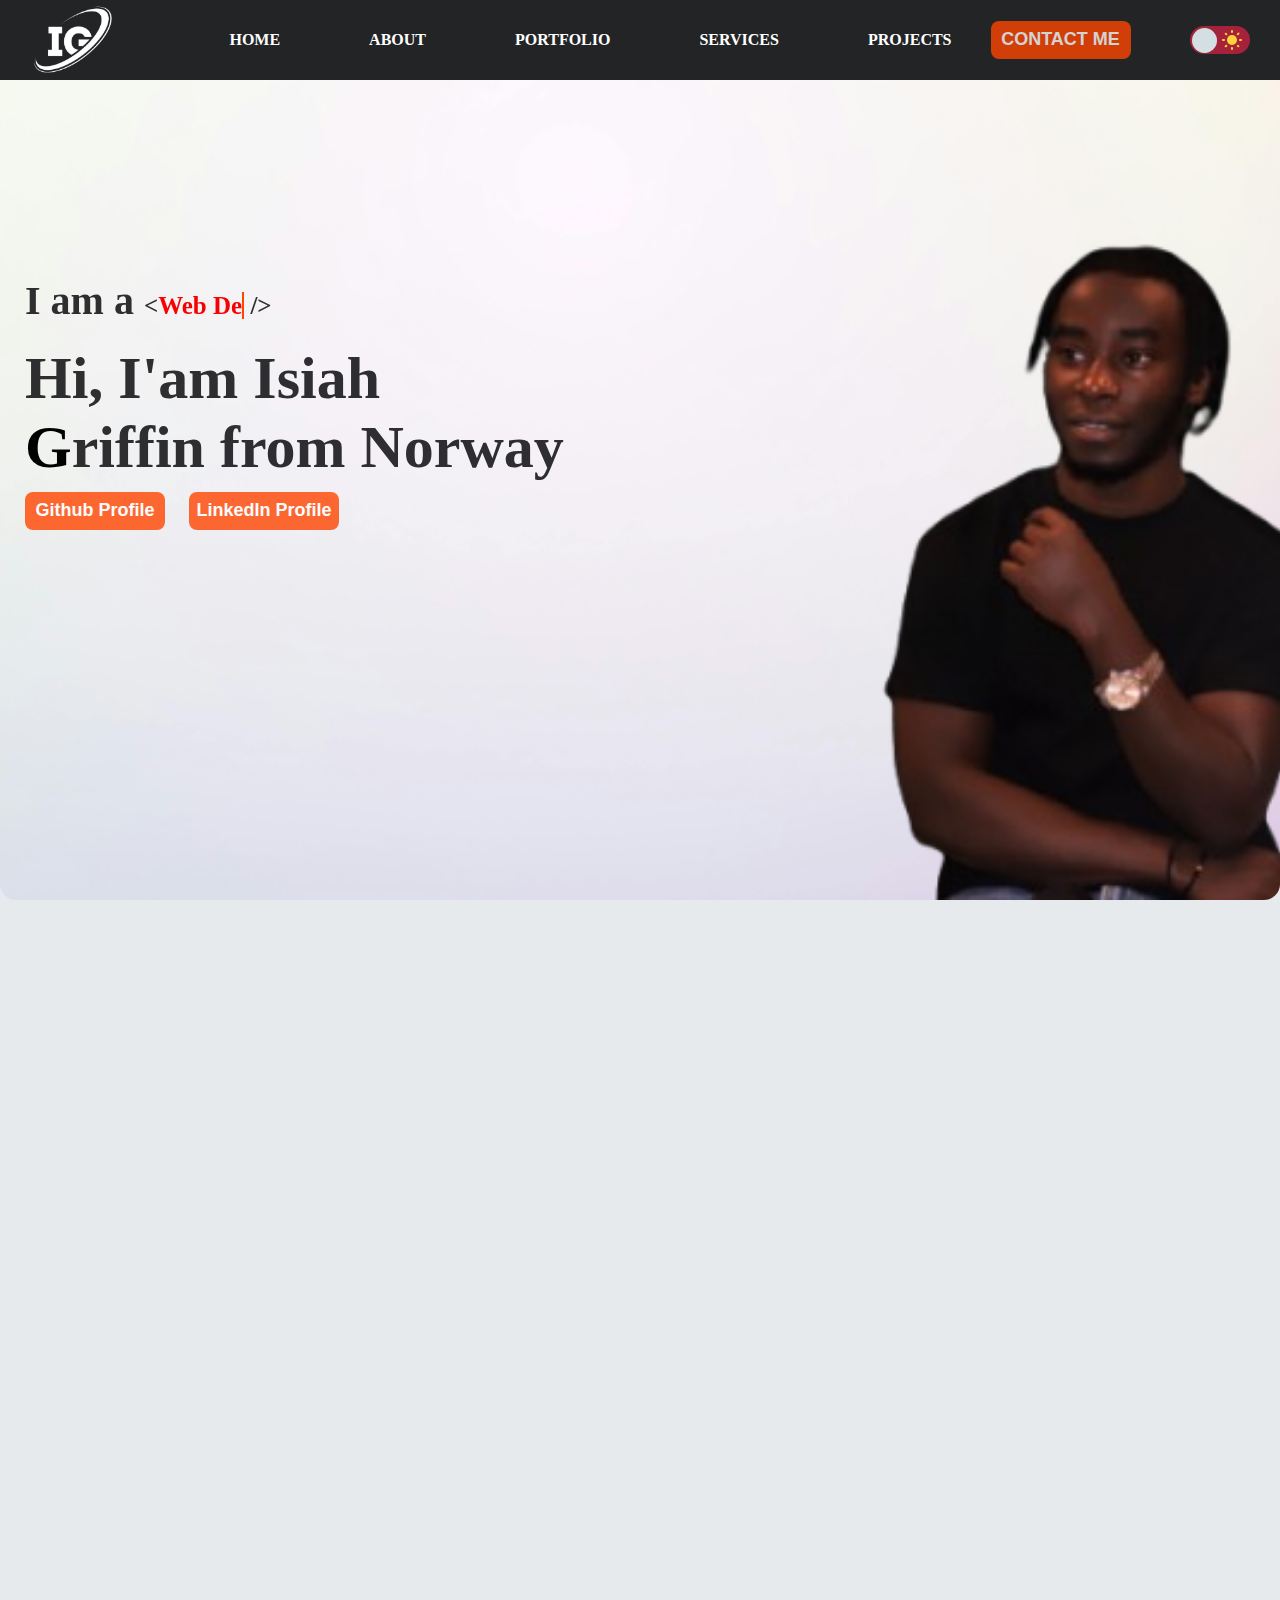
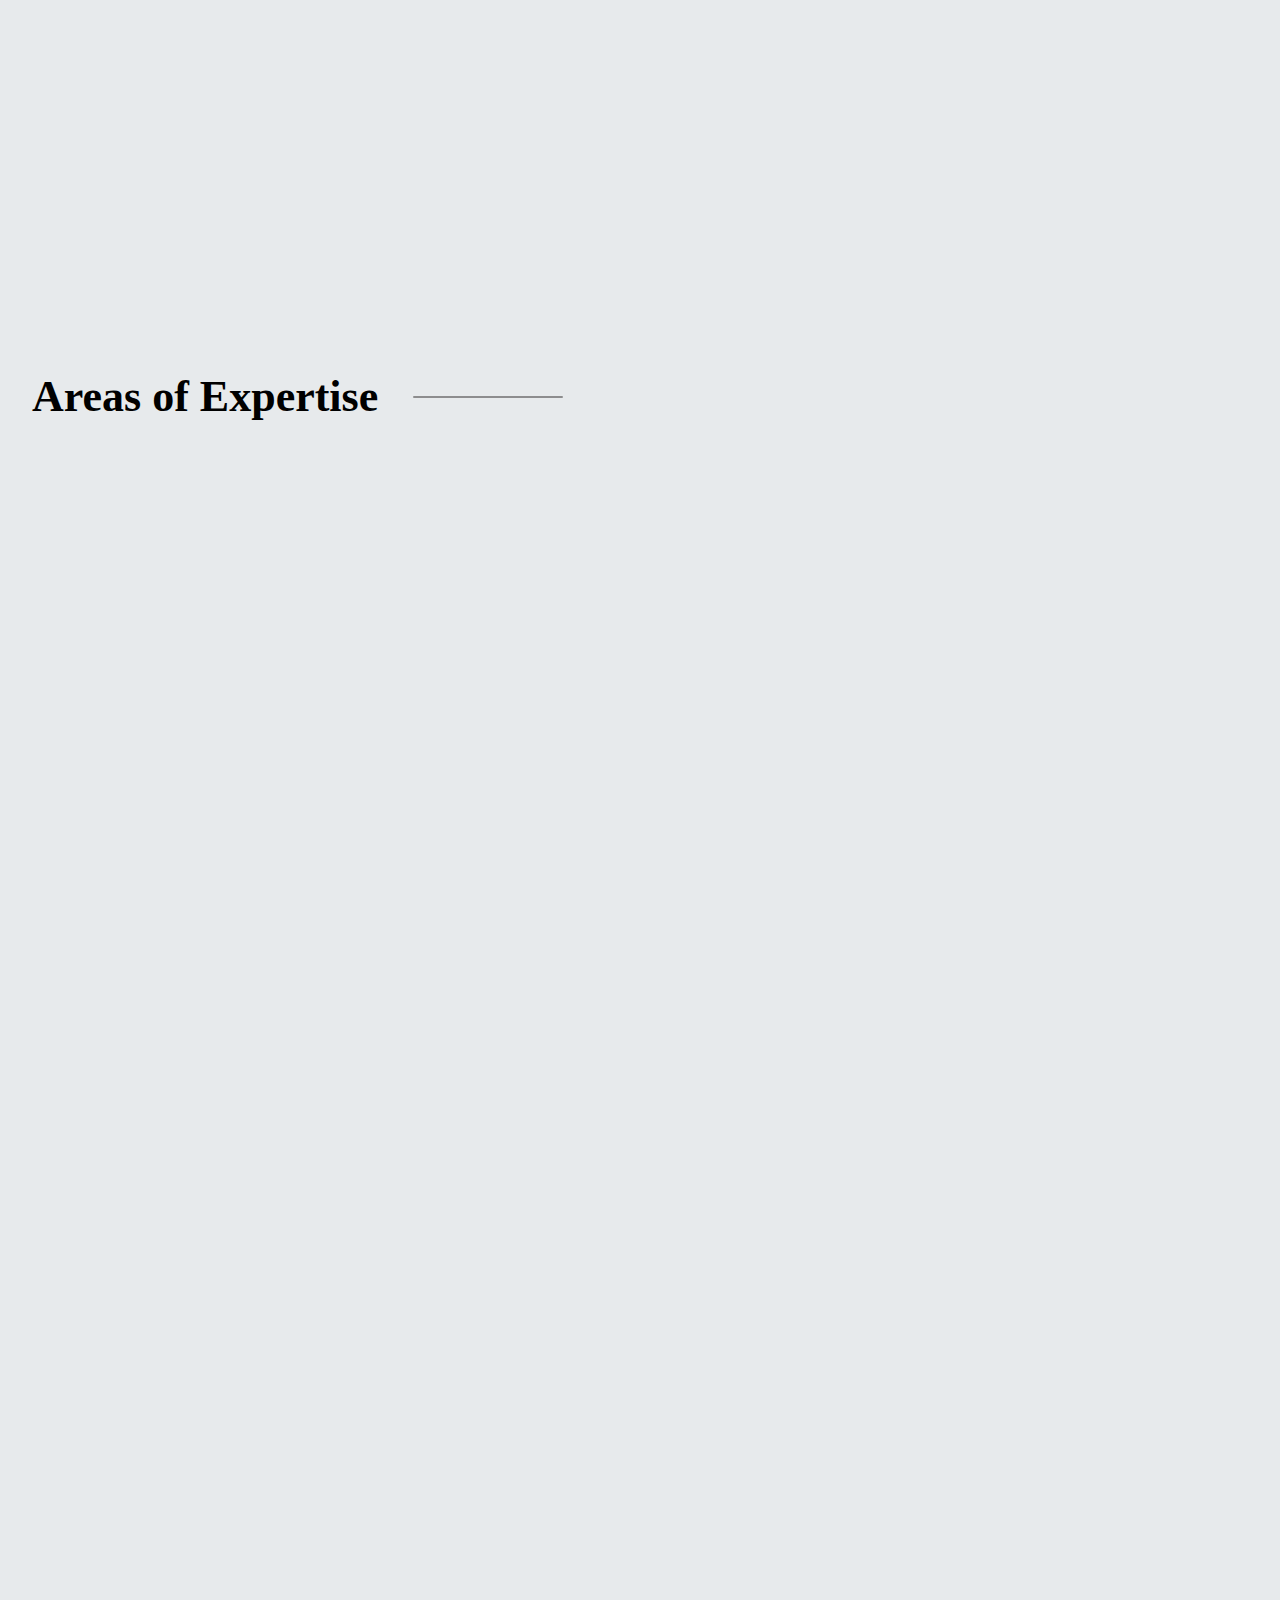
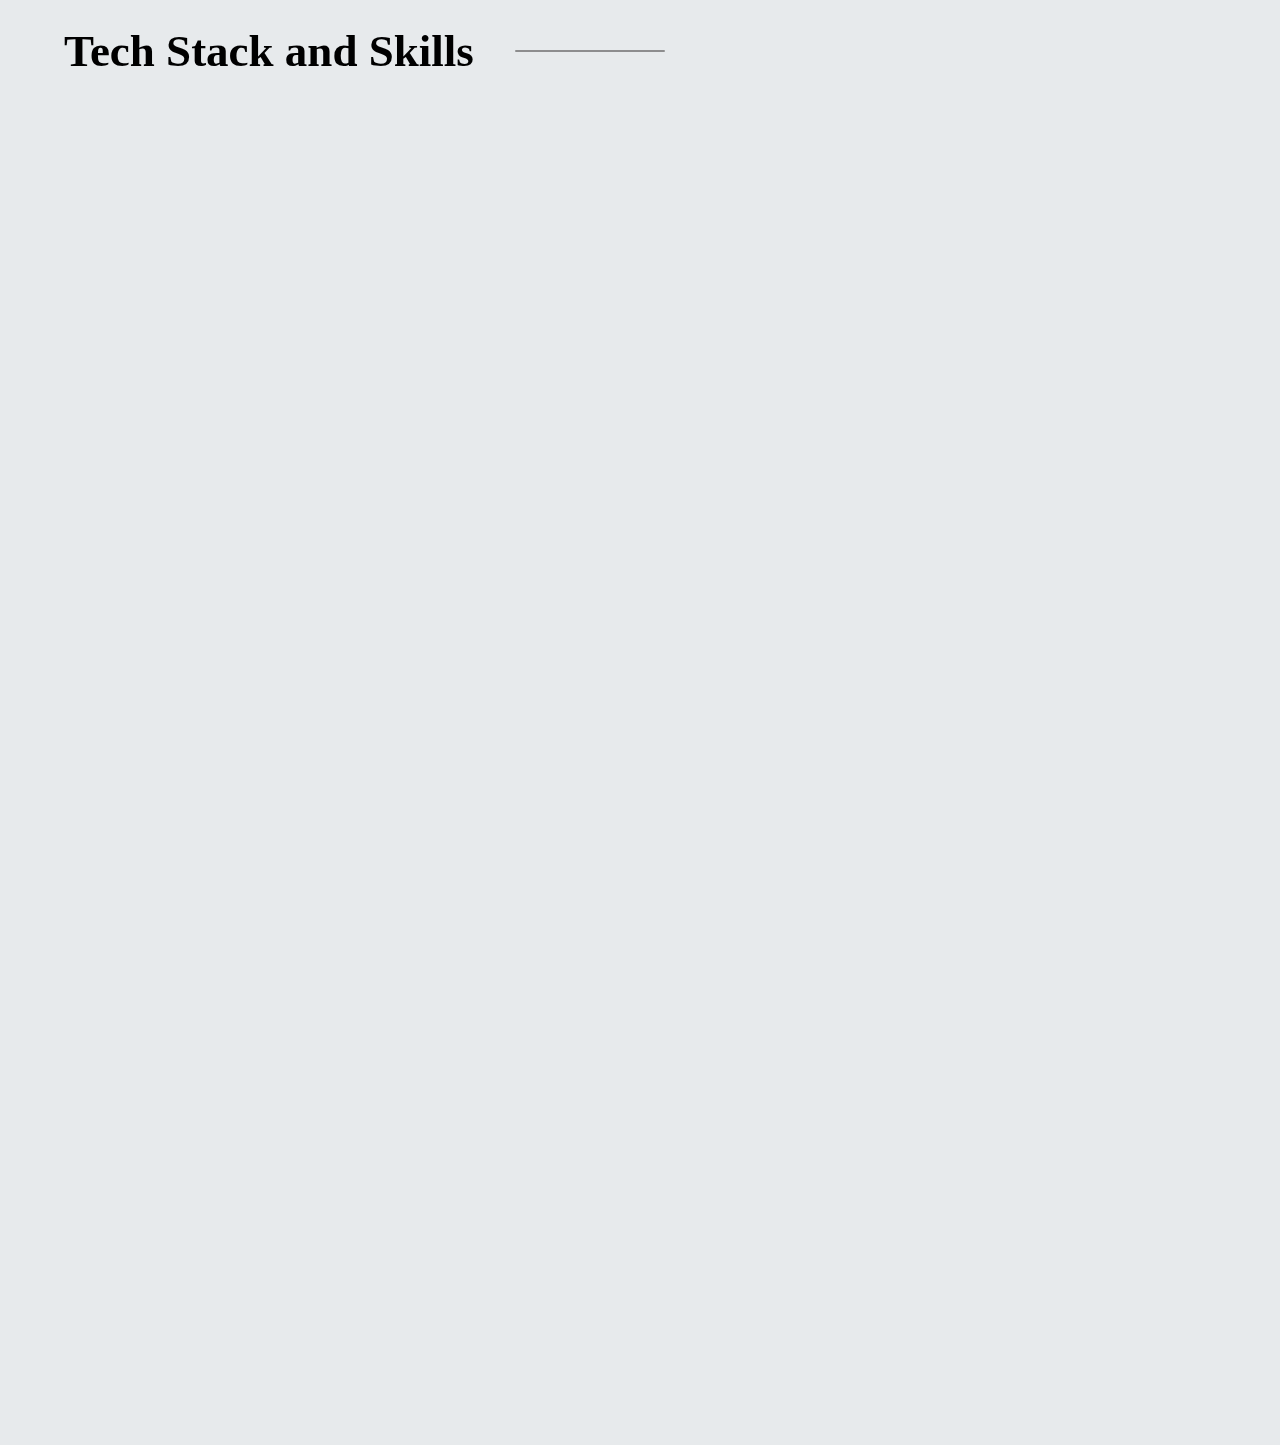
==== commit 95130de7: "Advancement in the Menu links" ====
--- a/index.html
+++ b/index.html
@@ -42,8 +42,7 @@
         </div>
         <div class="social-media-icons icons" data-aos="fade-left" data-aos-duration="2000">
           <a href="https://www.instagram.com/_griffin_techs_" target="_blank"><i class="fa-brands fa-instagram"></i></a>
-          <a href="javscript:void(0)"><i class="fa-brands fa-facebook"></i></a>
-          <a href="javscript:void(0)"><i class="fa-brands fa-twitter"></i></a>
+          <a href="https://www.facebook.com/tuyisenge.isiah/" target="_blank"><i class="fa-brands fa-facebook"></i></a>
           <a href="https://www.linkedin.com/in/isiah-tuyisenge/" target="_blank"><i class="fa-brands fa-linkedin"></i></a>
           <a href="https://github.com/Griffin250"> <i class="fa-brands fa-github"></i></a>
         </div>
@@ -96,7 +95,7 @@
                 </ul>
               </div>
 
-              <div class="tab-column" data-aos="fade-up" data-aos-duration="2000">
+              <div class="tab-column" id="experience" data-aos="fade-up" data-aos-duration="2000">
                 <h2>Experience</h2>
                 <ul>
                   <li>
@@ -113,7 +112,7 @@
                 </ul>
               </div>
 
-              <div class="tab-column" data-aos="fade-up" data-aos-duration="2000">
+              <div class="tab-column" id="education" data-aos="fade-up" data-aos-duration="2000">
                 <h2>Education</h2>
                 <ul>
                   <li>
@@ -755,12 +754,13 @@
         <div class="footer-links">
           <a href="#about">About</a>
           <a href="#skills">Skills</a>
-          <a href="#portfolio">Experience</a>
-          <a href="#portfolio">Projects</a>
-          <a href="#about">Education</a>
+          <a href="#experience">Experience</a>
+          <a href="#portfolio">Portfolio</a>
+          <a href="#projects">Projects</a>
+          <a href="#education">Education</a>
         </div>
         <p class="footer-copy">
-          © 2024 Isiah Griffin. All rights reserved.
+          © 2025 Isiah Griffin. All rights reserved.
         </p>
       </div>
     </footer>
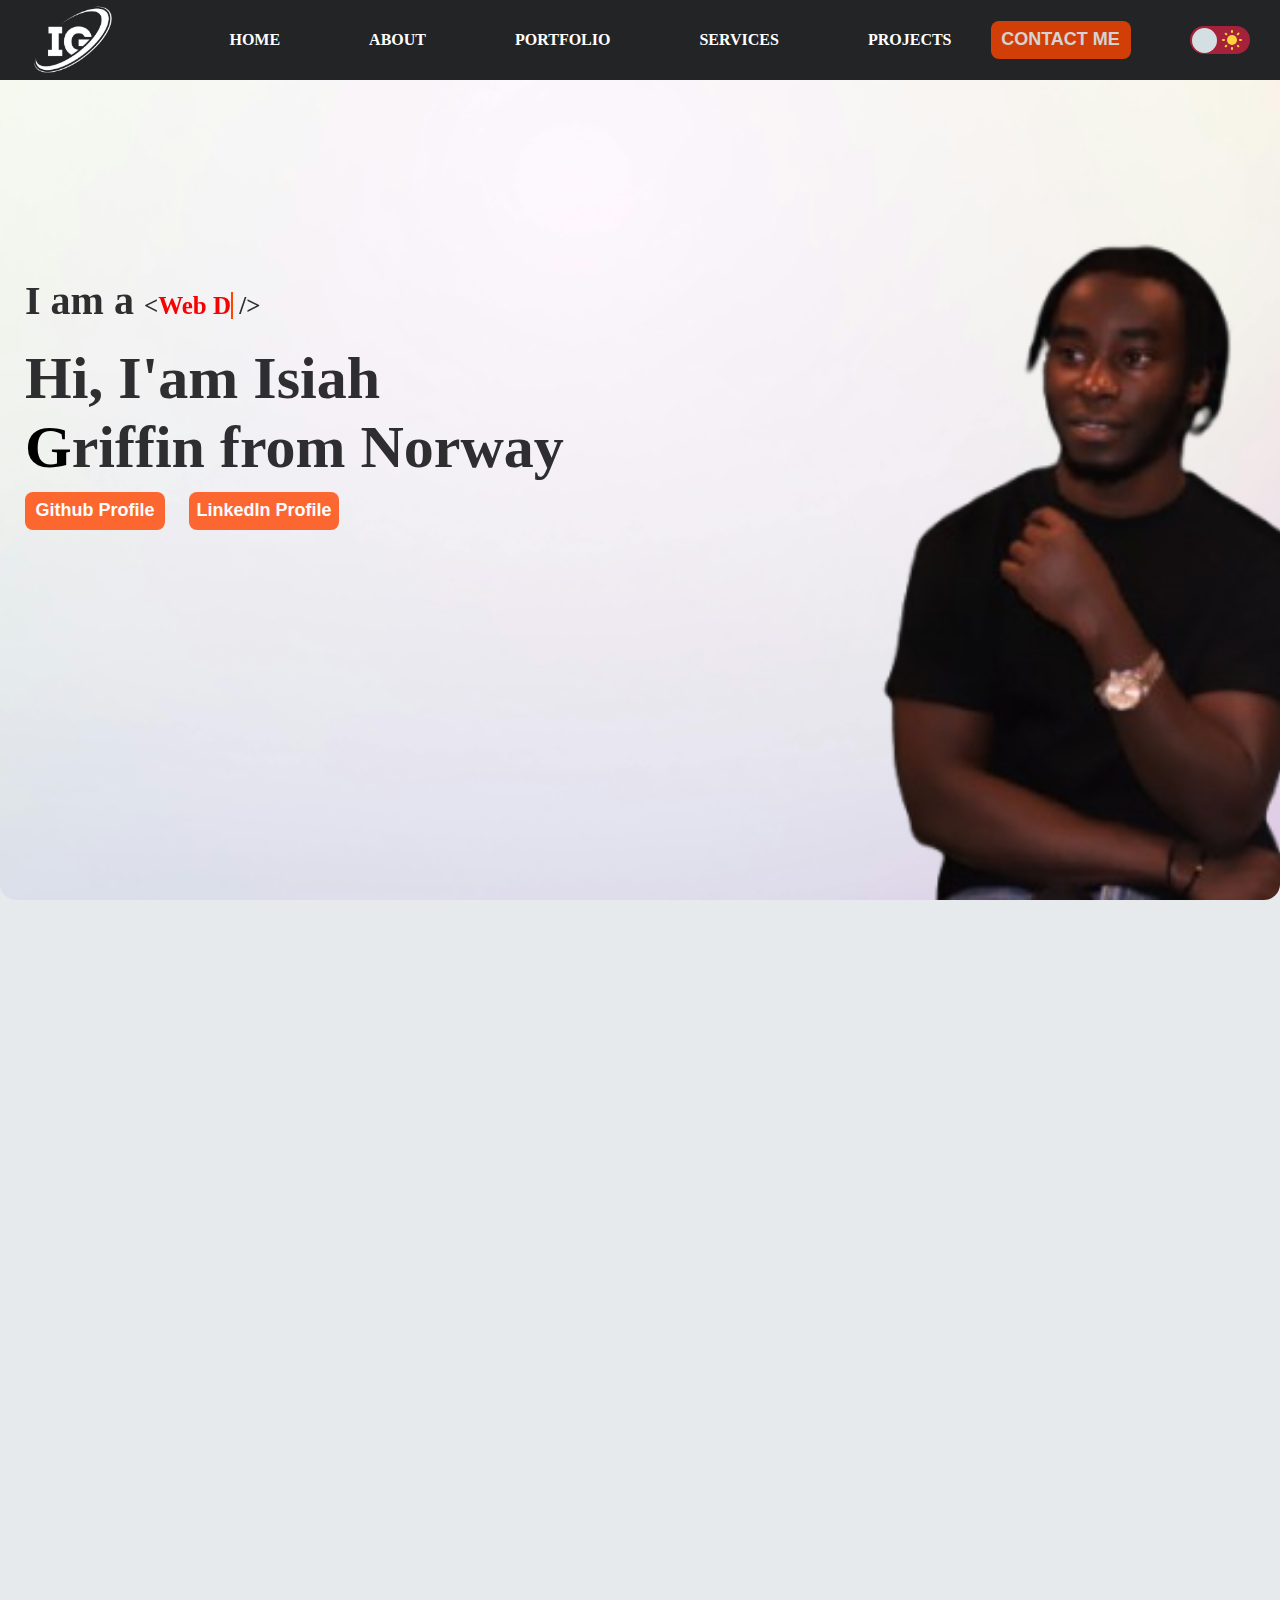
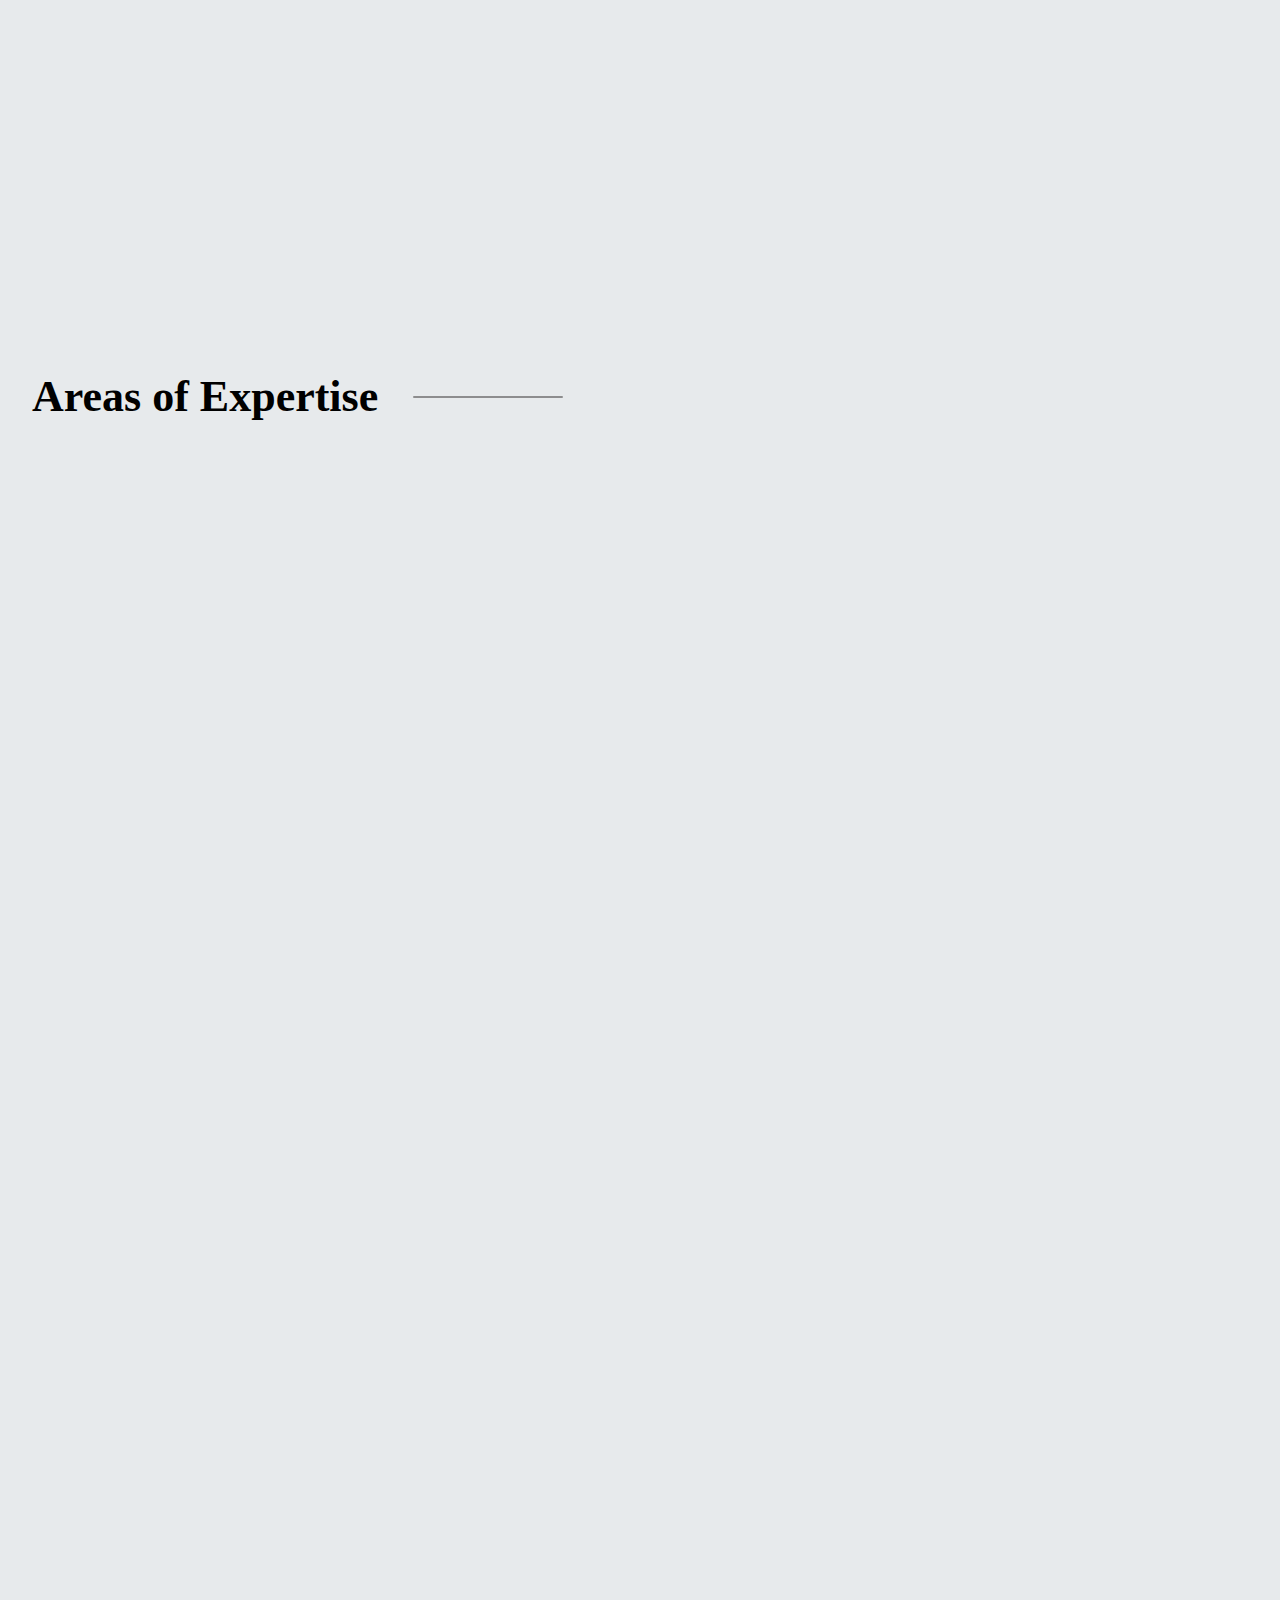
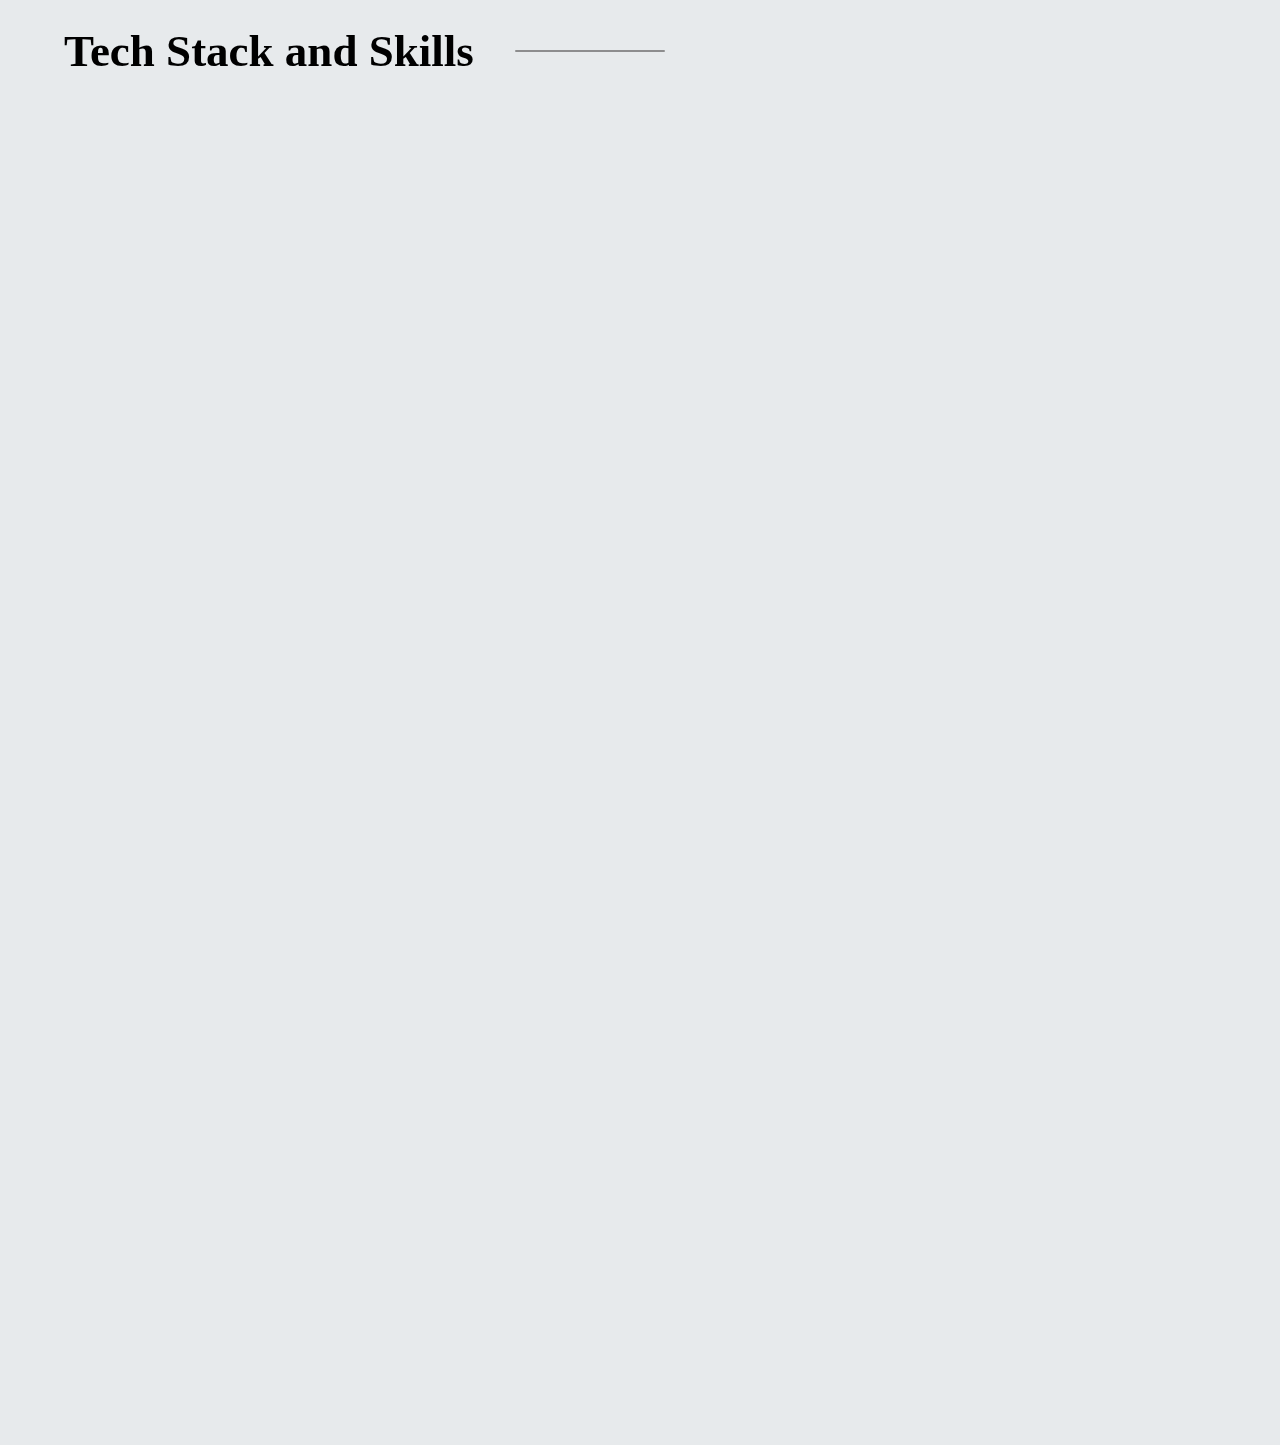
==== commit 3fa0cfdd: "Advancement in the Menu links" ====
--- a/index.html
+++ b/index.html
@@ -146,7 +146,7 @@
                 <img src="images/EthicalHacking.png" alt="Ethical Hacker" class="badge">
                 <div class="details">
                   <a href="https://www.credly.com/badges/acef3ff6-8f58-46ae-bc35-4e938a86fc1a/public_url" target="_blank">
-                  <h3>Certified Ethical HAcker</h3>
+                  <h3>Certified Ethical Hacker</h3>
                   <p>Professional Certificate</p>
                 </a>
                 </div>
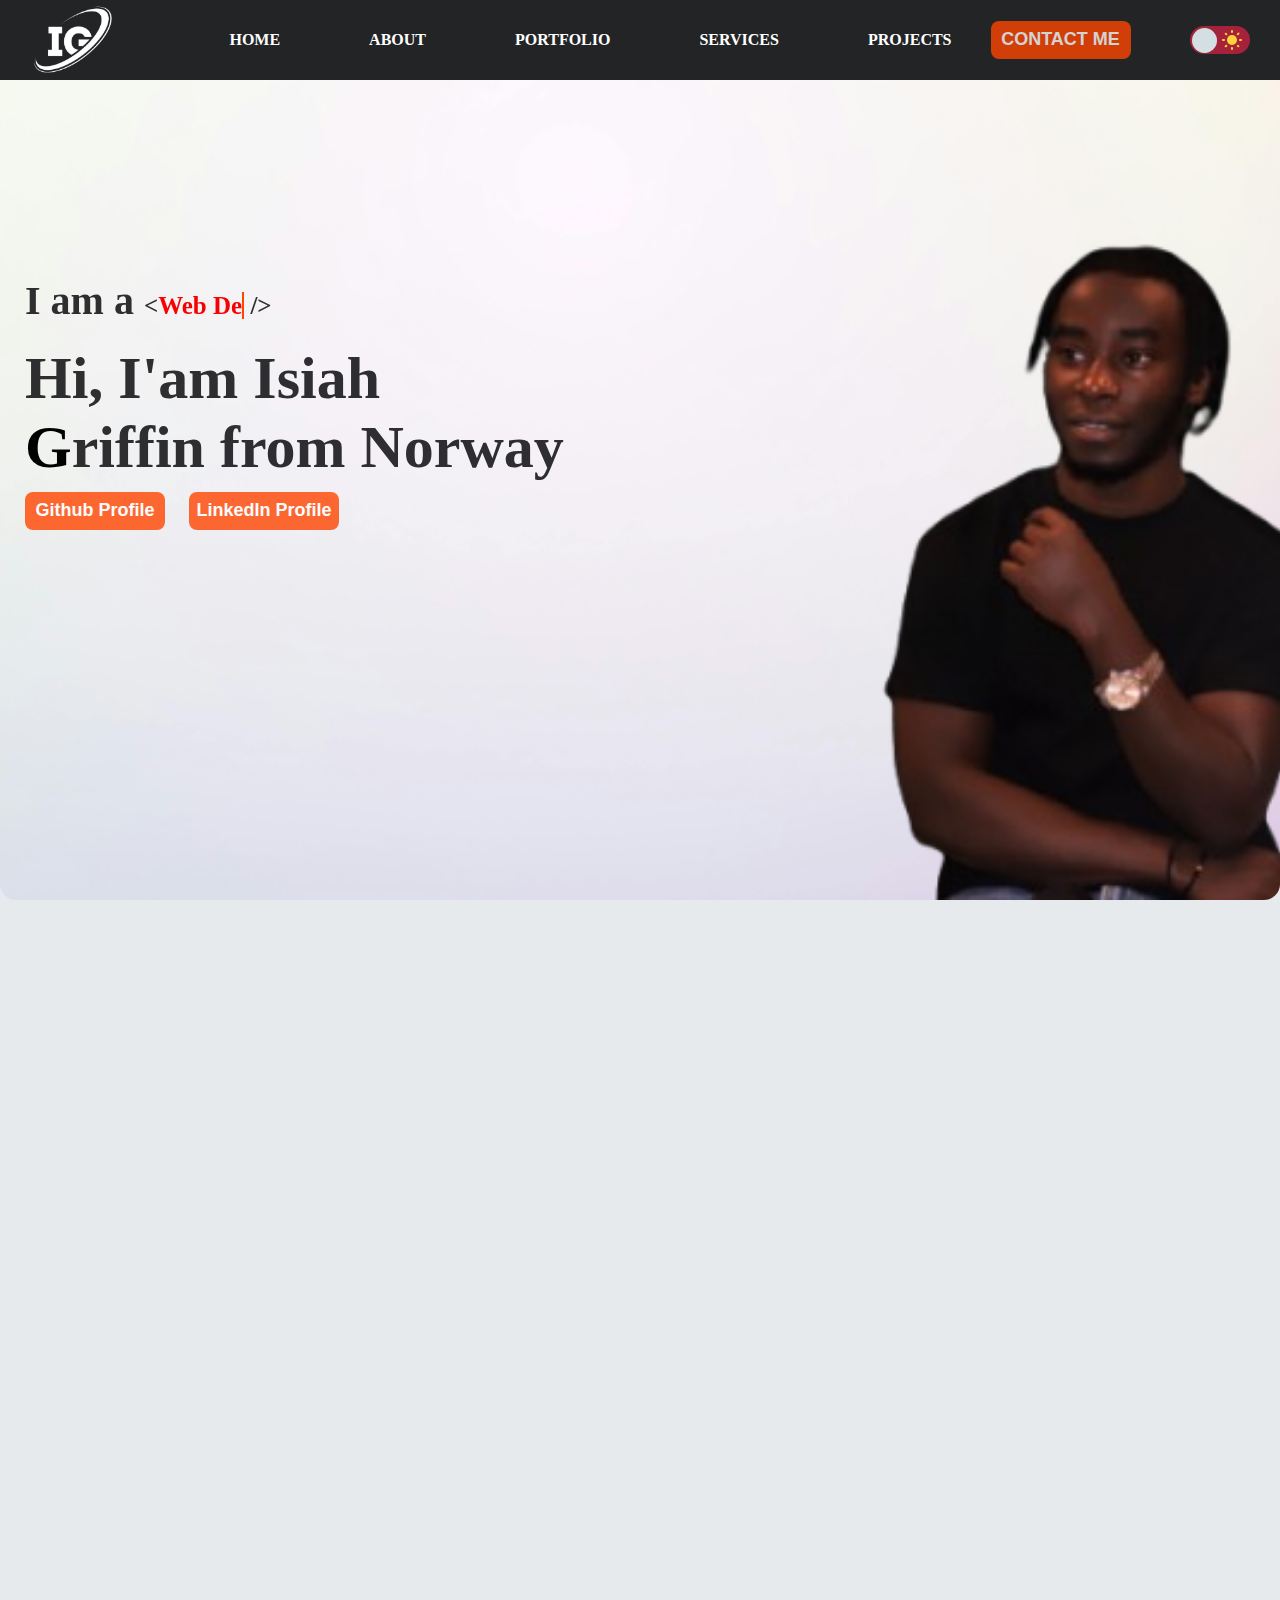
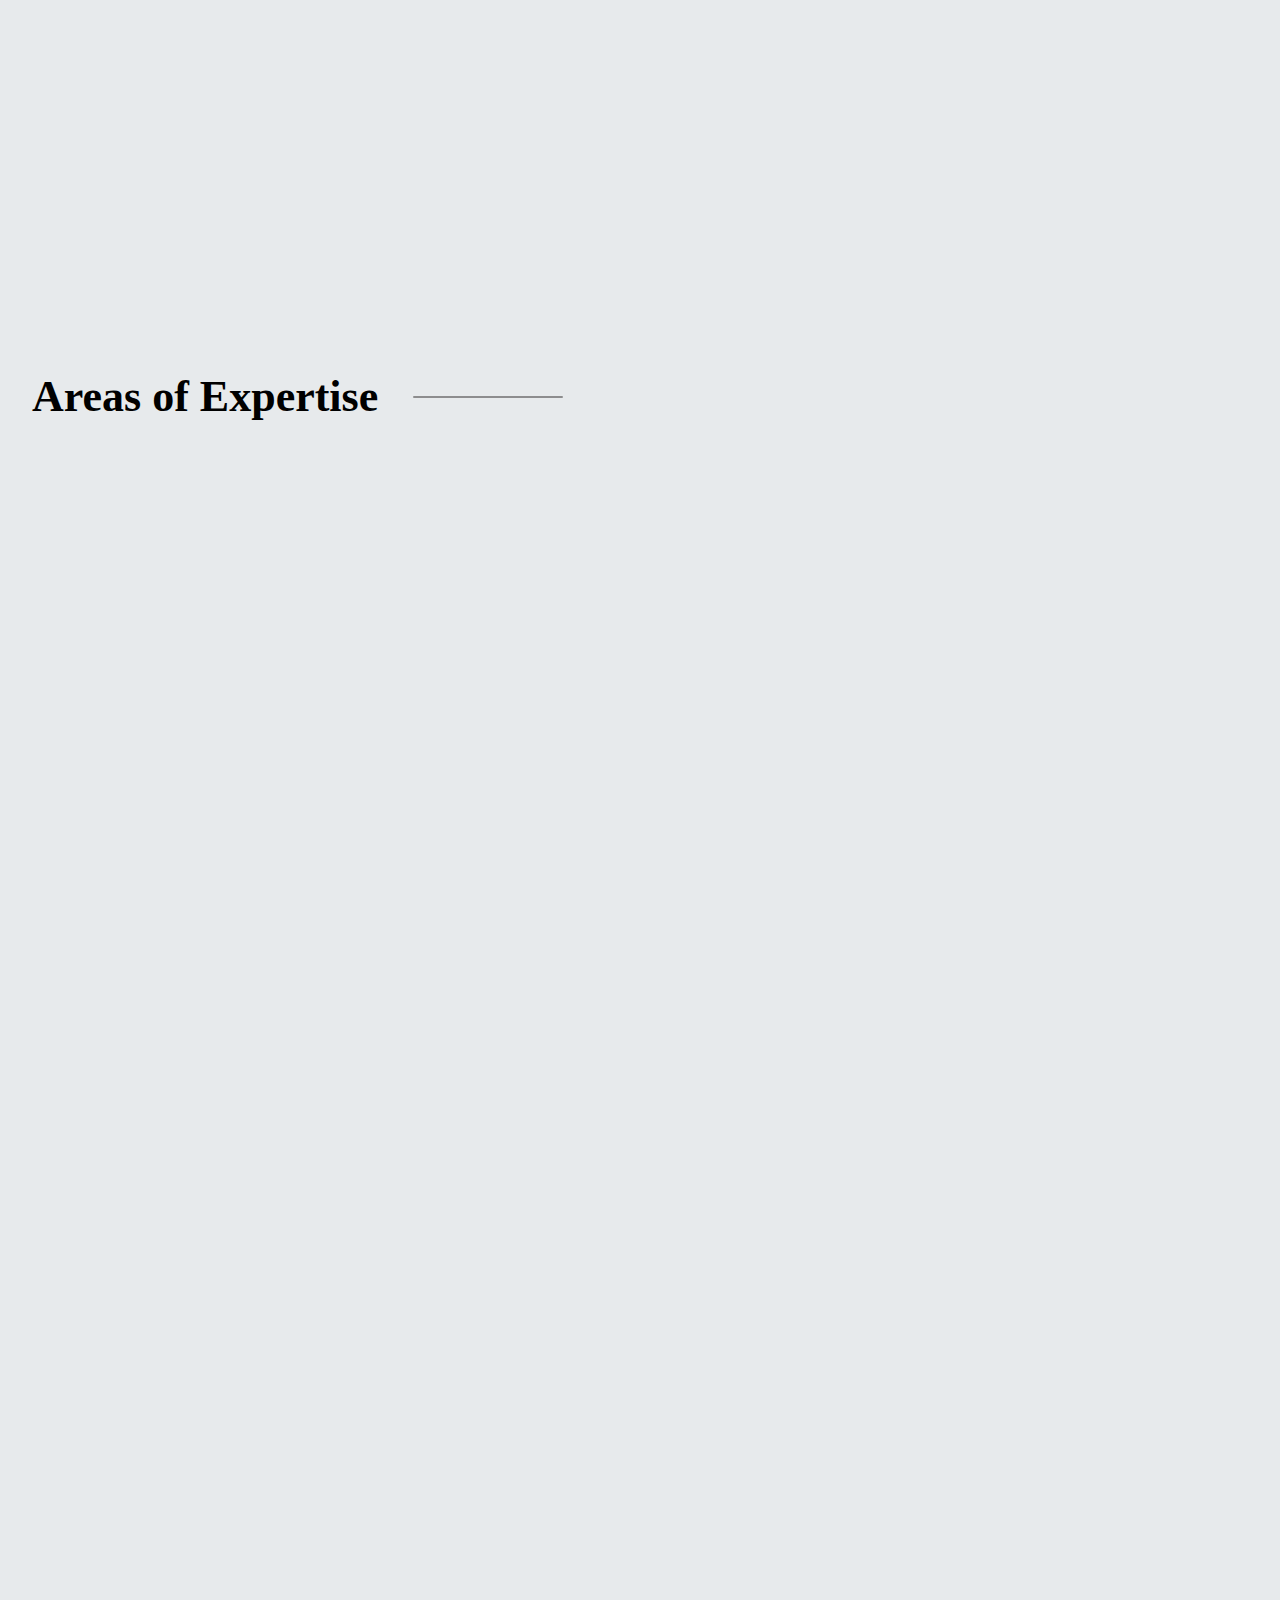
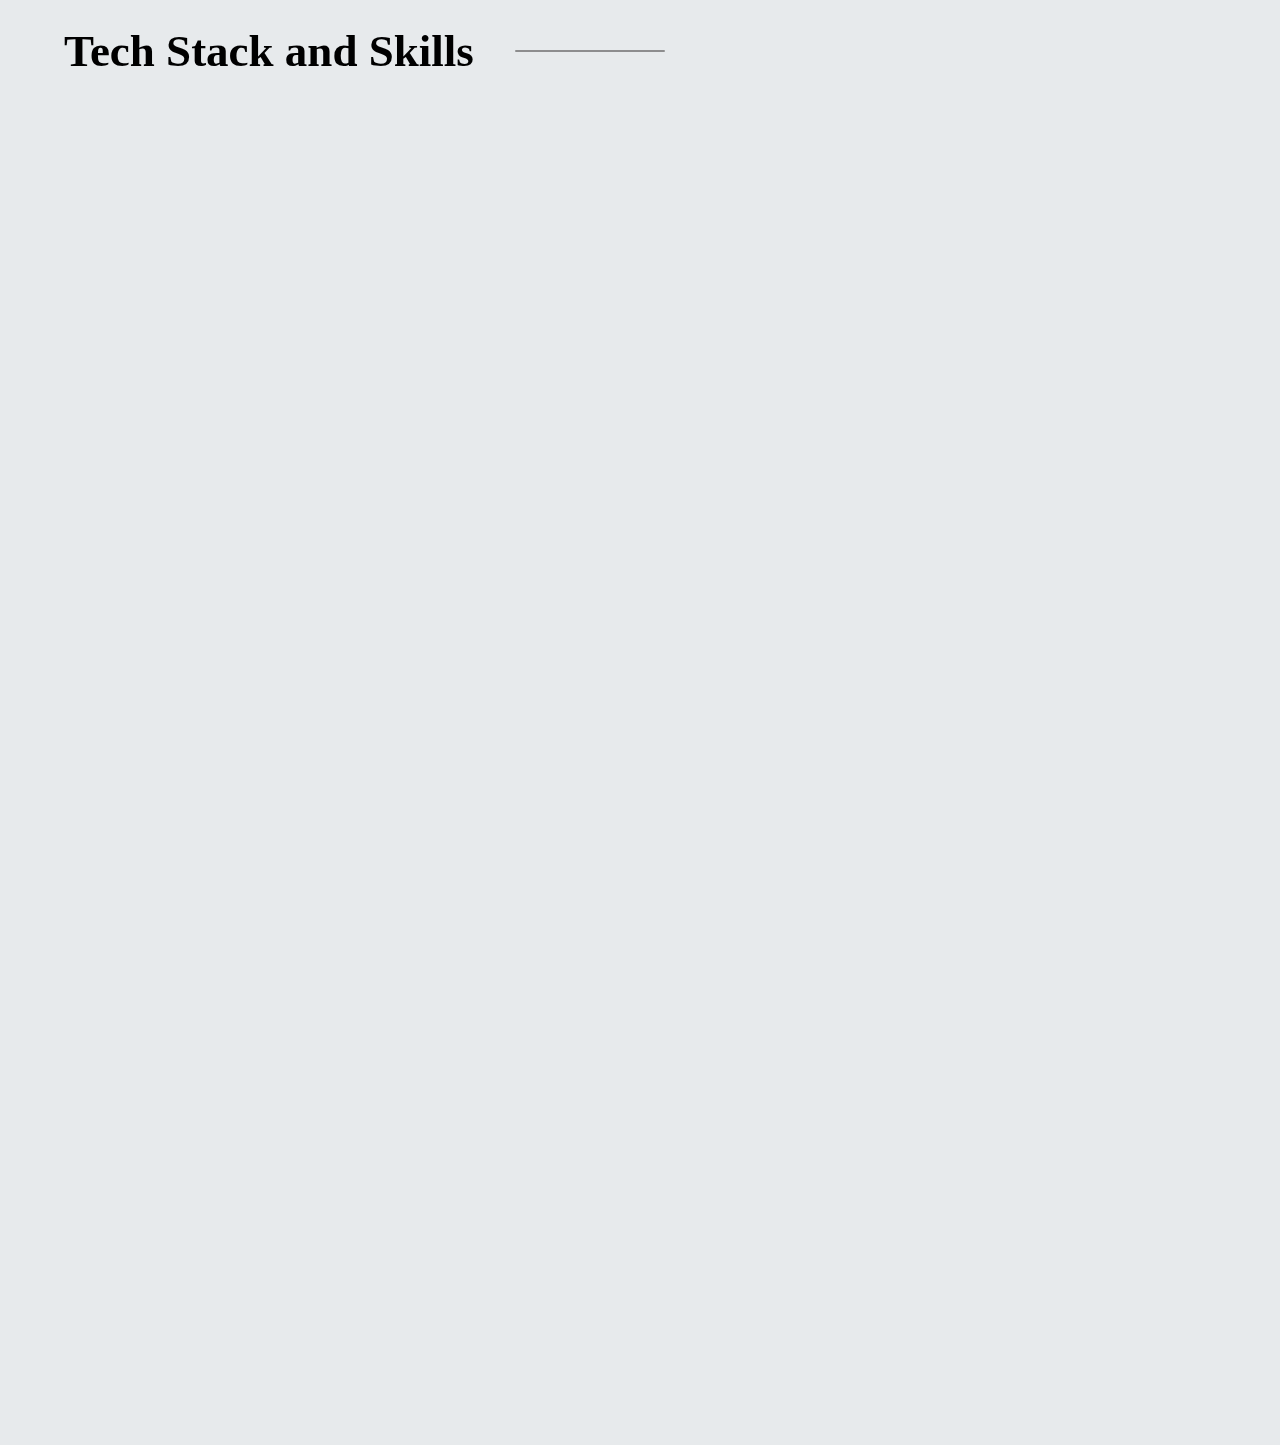
==== commit 59a15aa1: "Latest Updates!" ====
--- a/index.html
+++ b/index.html
@@ -170,7 +170,7 @@
         <div class="service-container">
           <h1 class="sub-title title underline">Areas of Expertise</h2>
           <div class="service-list">
-            <div class="wrapper" data-aos="fade-up" data-aos-duration="200">
+            <div class="wrapper" data-aos="fade-up" data-aos-duration="2000">
               <i class="fa-solid fa-code"></i>
               <h2>Web Design</h2>
               <p>
--- a/styles.css
+++ b/styles.css
@@ -1434,7 +1434,18 @@
     margin: 10px 40px;
     float: right;
 }
-
+body.light-theme nav ul i.close-btn{
+  display: block;
+  color: orangered;
+  font-size: 40px;
+  font-weight: 800;
+  margin: 10px 40px;
+  float: right;
+}
+
+body.light-theme nav ul{
+  background: rgb(34, 36, 38);
+}
 
 nav ul {
     background: rgb(165, 42, 42);
@@ -1458,7 +1469,25 @@
       font-size: 16px;
       font-weight: 600;
     }
-   
+    body.light-theme nav ul button.contact-me-btn{
+      width: 100px;
+       height:28px;
+       background:orangered;
+       border-radius: 4px;
+       margin: 10px 30px;
+   }
+    nav ul button.contact-me-btn{
+    width: 100px;
+     height: 28px;
+     background: black;
+     border-radius: 4px;
+     margin: 10px 30px;
+ }
+ nav ul button.contact-me-btn a{
+     font-size: 12px;
+     text-align: center;
+     font-weight: 700;
+ }
   /* Theme switch adjustments */
   label.switch {
     position: absolute;
@@ -1486,13 +1515,6 @@
     .intro,
     .header-text {
       font-size: 20px;
-    }
-    .contact-me-btn {
-      width: 100px;
-      display: none;
-    }
-    .contact-me-btn a {
-      font-size: 12px;
     }
     .profile-image {
         width: 100%;
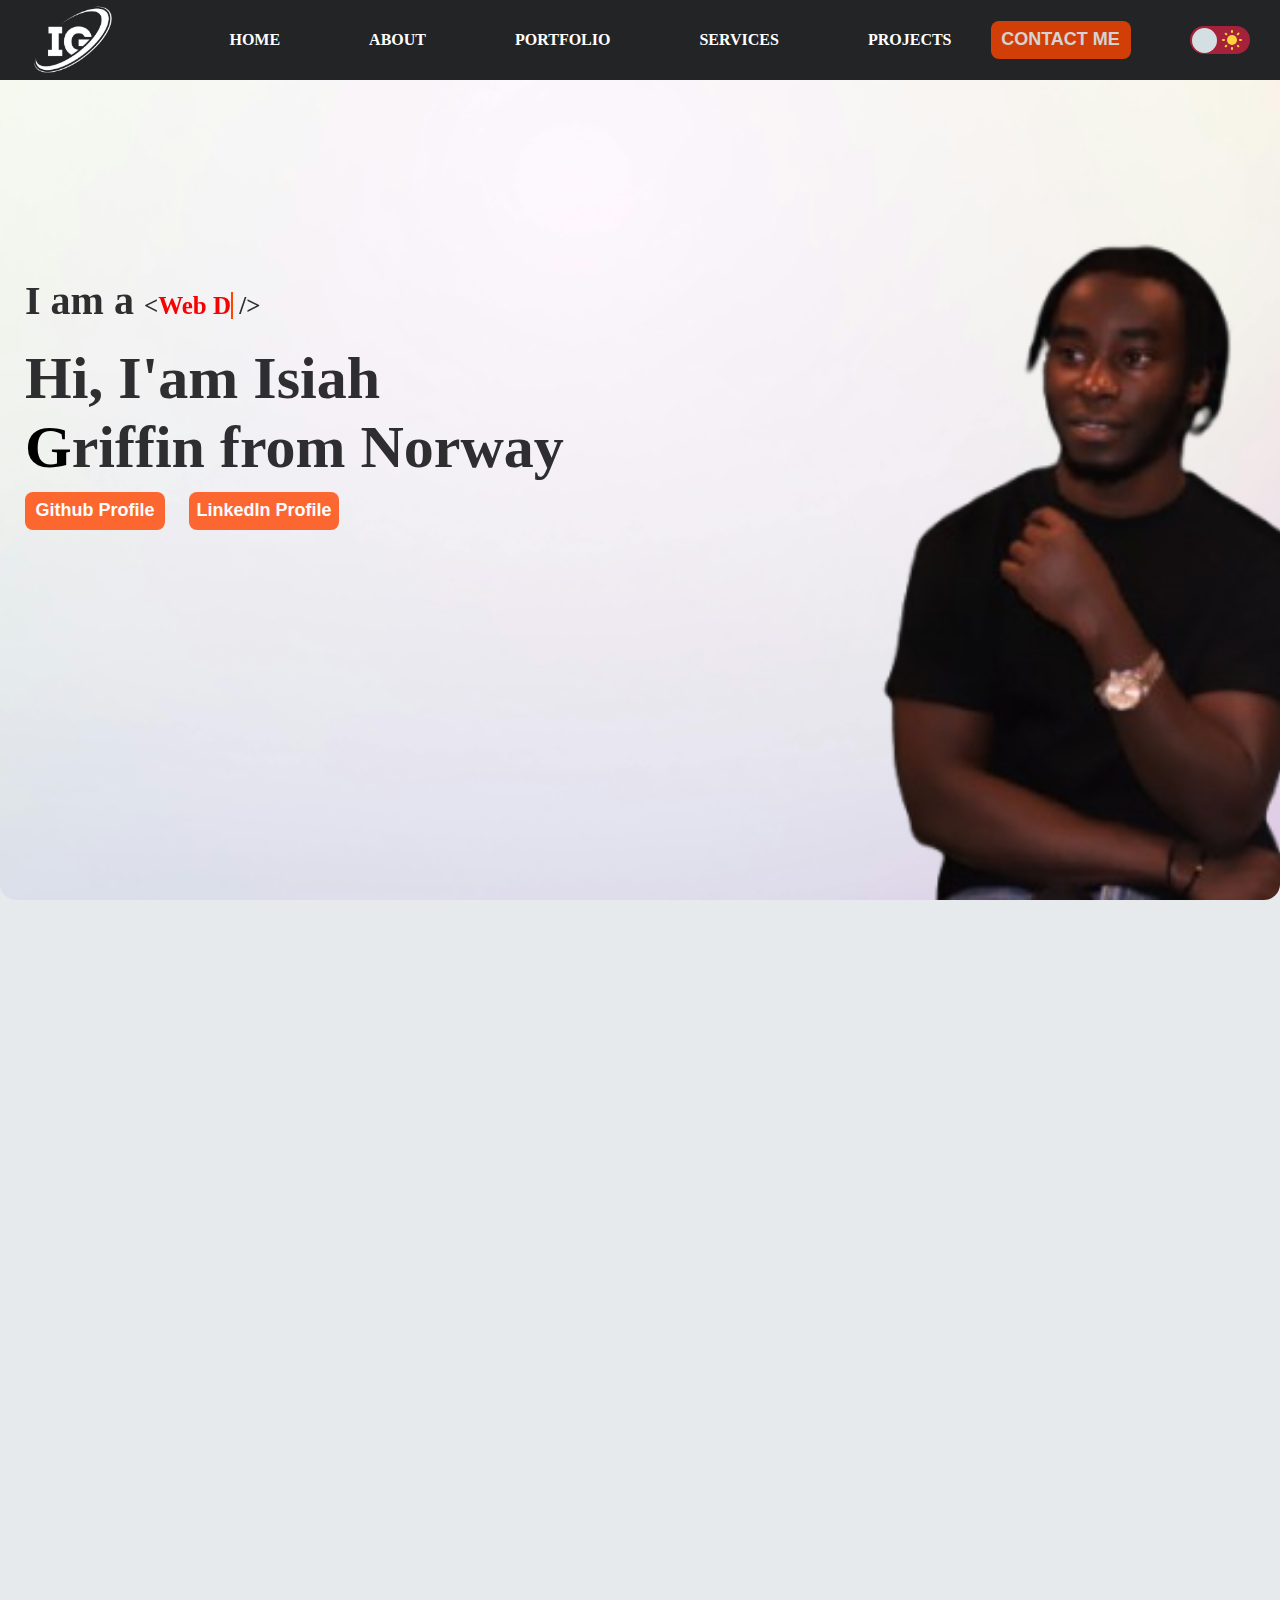
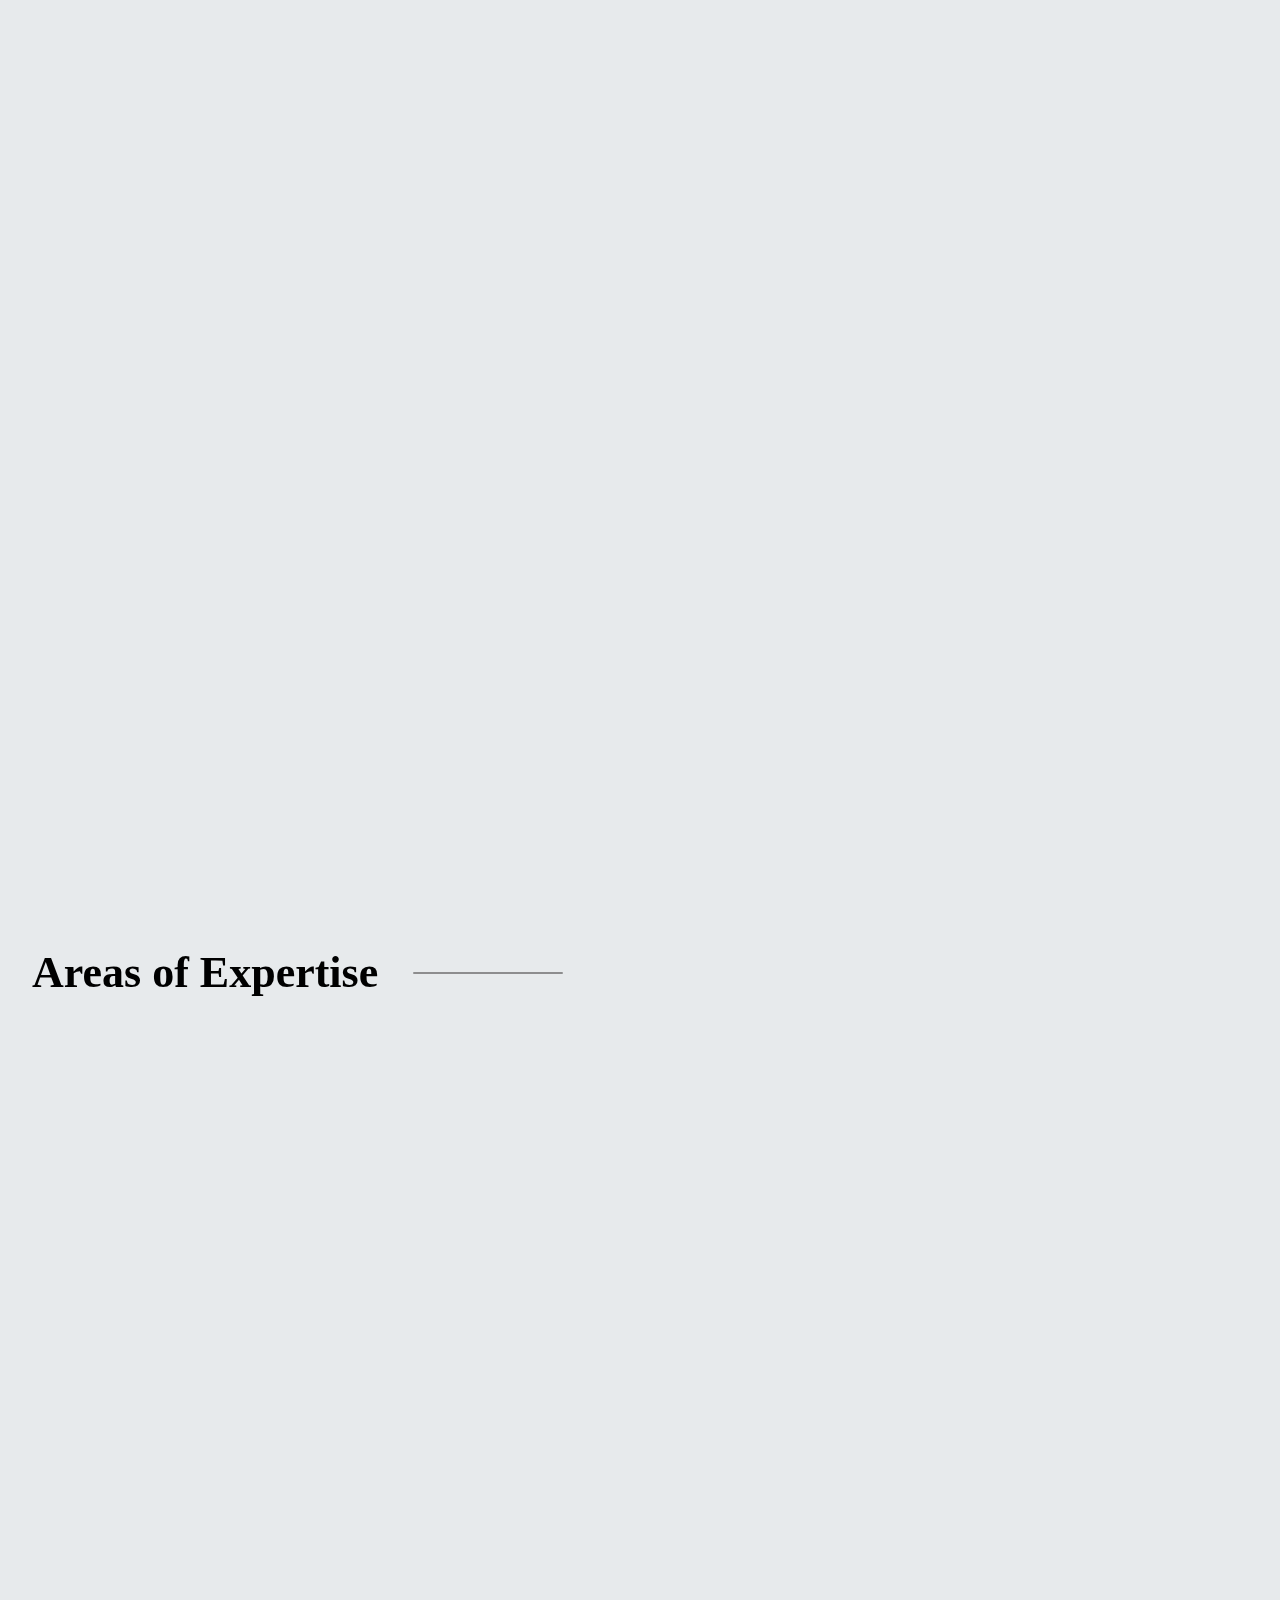
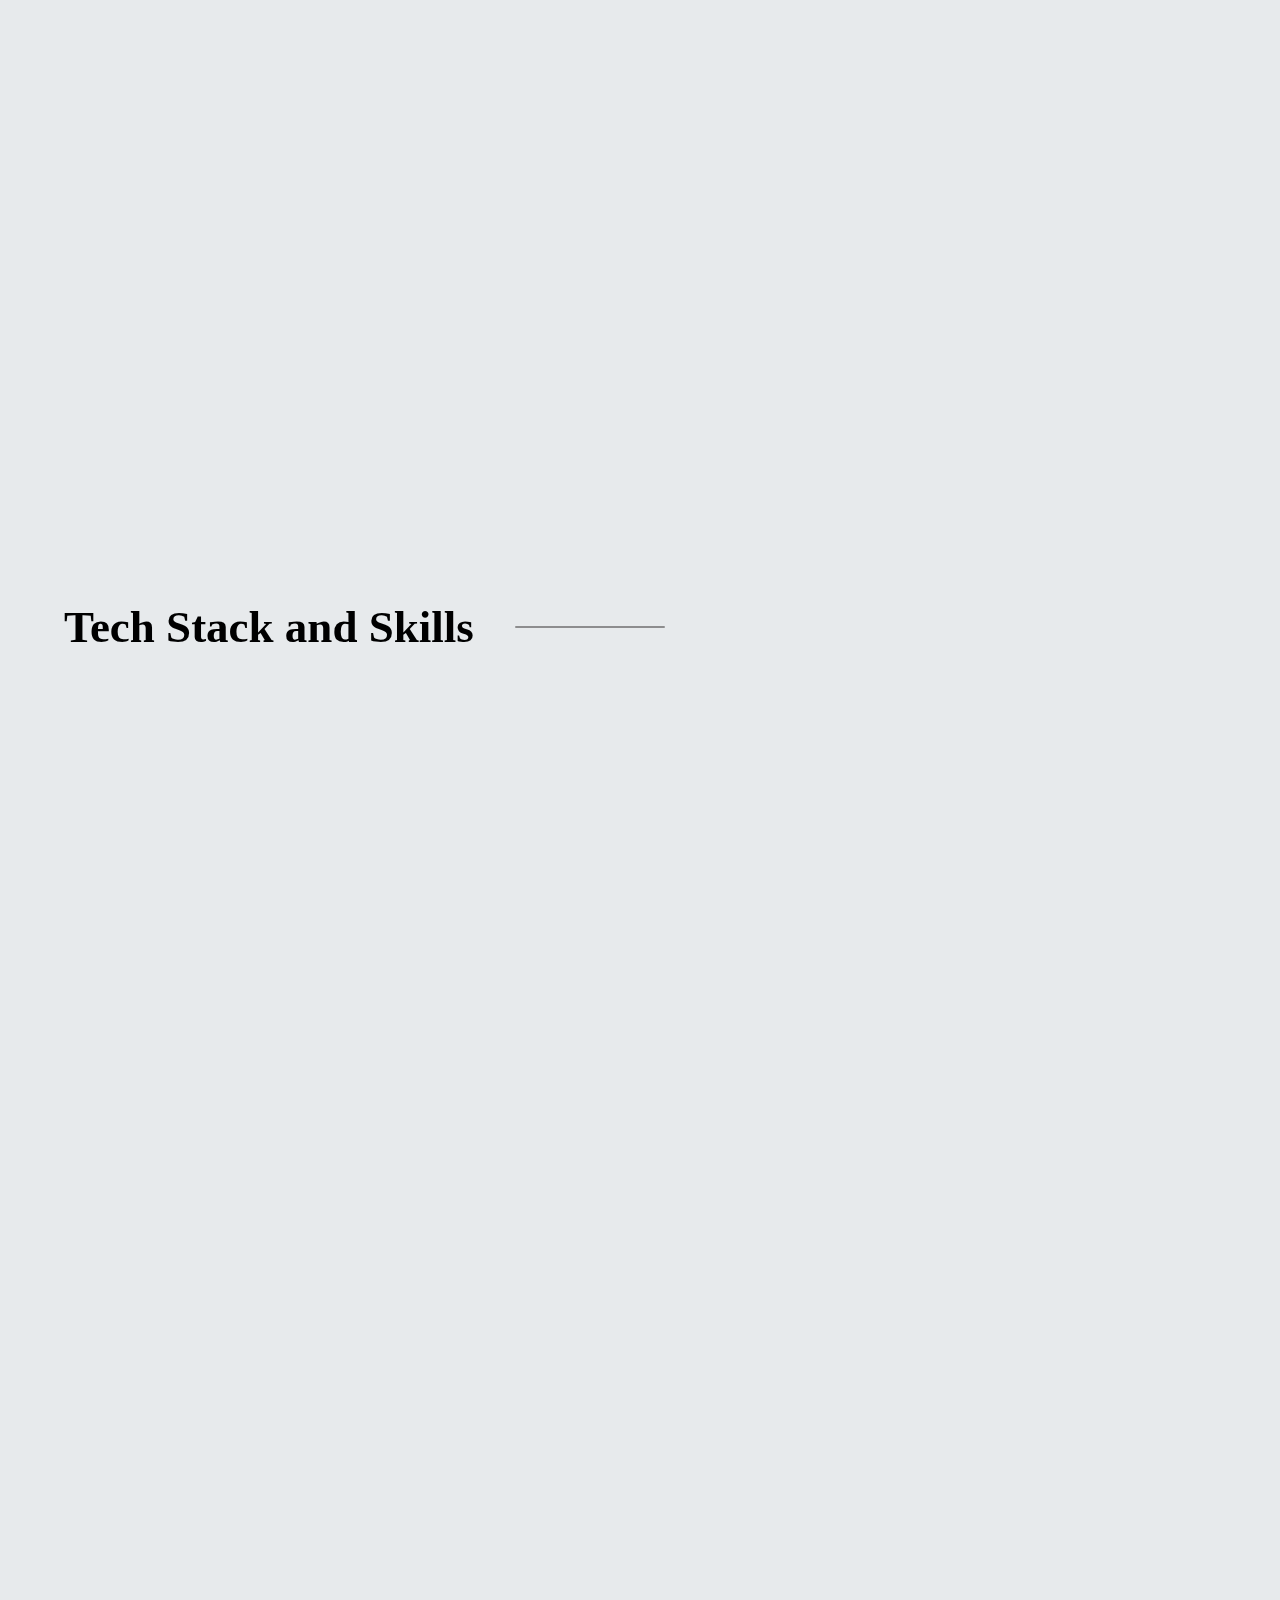
==== commit b2832246: "Inclusion of Social Media Profiles" ====
--- a/index.html
+++ b/index.html
@@ -40,7 +40,7 @@
         <div class="header-text"> <span class="intro">  I am a </span> <b><</b><span id="typingEffect" class="typing-effect"></span> <b>/></b><span class="cursor"></span>
           <h1 data-aos="fade-left" data-aos-duration="2000">Hi, I'am Isiah <br /><span>G</span>riffin from Norway</h1>
         </div>
-        <div class="social-media-icons icons" data-aos="fade-left" data-aos-duration="2000">
+        <div class="social-media-icons icons" data-aos="fade-left" data-aos-duration="2000" style="display: none;">
           <a href="https://www.instagram.com/_griffin_techs_" target="_blank"><i class="fa-brands fa-instagram"></i></a>
           <a href="https://www.facebook.com/tuyisenge.isiah/" target="_blank"><i class="fa-brands fa-facebook"></i></a>
           <a href="https://www.linkedin.com/in/isiah-tuyisenge/" target="_blank"><i class="fa-brands fa-linkedin"></i></a>
@@ -165,6 +165,53 @@
         
         </div>
       </div> </div>
+      <!-- Social Profiles Showcase Section -->
+  <section class="showcase-section" data-aos="fade-up" data-aos-duration="2000">
+    <h1>Explore My Creativity Universe</h1>
+    <p>Explore my content creation journey across various platforms. Follow me to stay updated on my latest projects!</p>
+
+    <div class="social-grid">
+      <!-- Social Profile 1 -->
+      <div class="social-card" data-aos="fade-up" data-aos-duration="2000">
+        <img src="images/Youtube.jpg" alt="YouTube Profile">
+        <div class="content">
+          <h3>YouTube Channel</h3>
+          <p>Catch my latest videos on tech, tutorials, and lifestyle. Subscribe for regular updates!</p>
+          <a href="#" target="_blank">Visit YouTube</a>
+        </div>
+      </div>
+
+      <!-- Social Profile 2 -->
+      <div class="social-card" data-aos="fade-up" data-aos-duration="2000">
+        <img src="images/Instagram.jpg" alt="Instagram Profile">
+        <div class="content">
+          <h3>Instagram</h3>
+          <p>Follow my Instagram for behind-the-scenes, reels, and snapshots of my creative work.</p>
+          <a href="#" target="_blank">Follow on Instagram</a>
+        </div>
+      </div>
+
+      <!-- Social Profile 3 -->
+      <div class="social-card" data-aos="fade-up" data-aos-duration="2000">
+        <img src="images/Linkedin.jpg" alt="LinkedIn Profile">
+        <div class="content">
+          <h3>LinkedIn</h3>
+          <p>Connect with me professionally. Let’s collaborate and grow together in the tech world.</p>
+          <a href="#" target="_blank">Connect on LinkedIn</a>
+        </div>
+      </div>
+
+      <!-- Social Profile 4 -->
+      <div class="social-card" data-aos="fade-up" data-aos-duration="2000">
+        <img src="images/Twitter.jpg" alt="Twitter Profile">
+        <div class="content">
+          <h3>Twitter</h3>
+          <p>Join the conversation! I share thoughts, insights, and engage with the community on Twitter.</p>
+          <a href="#" target="_blank">Follow on Twitter</a>
+        </div>
+      </div>
+    </div>
+  </section>
       <!--------------------Service section---------------------------------->
       <div id="services" class="services" >
         <div class="service-container">
--- a/styles.css
+++ b/styles.css
@@ -464,6 +464,111 @@
     margin: 5px 0 0;
     font-size: 0.9em;
     color: #a1a1a1;
+  }
+
+  
+  /*..........................................Social Media Section..........................................*/
+
+  .showcase-section {
+    padding: 50px 20px;
+    text-align: center;
+  }
+
+  .showcase-section h1 {
+    font-size: 40px;
+    margin-bottom: 10px;
+    font-weight: 700;
+  }
+
+  .showcase-section p {
+    font-size: 18px;
+    margin-bottom: 30px;
+  }
+
+  body.light-theme .showcase-section h1, p{
+    color: black;
+ }
+ body.light-theme .showcase-section p{
+  color: black;
+}
+  
+  body.dark-theme .showcase-section h1, p{
+    color: white;
+  }
+  .social-grid {
+    display: grid;
+    grid-template-columns: repeat(auto-fit, minmax(250px, 1fr));
+    gap: 20px;
+    margin: 0 auto;
+    max-width: 90%;
+  }
+
+  .social-card {
+    background: white;
+    box-shadow: 2px 2px 4px red;
+    border-radius: 10px;
+    width: 280px;
+    overflow: hidden;
+    box-shadow: 0 4px 10px rgba(0, 0, 0, 0.1);
+    transition: transform 0.3s ease, box-shadow 0.3s ease;
+  }
+
+  .social-card:hover {
+    transform: translateY(-10px);
+    box-shadow: 0 8px 20px rgba(0, 0, 0, 0.2);
+  }
+
+  .social-card img {
+    width: 100%;
+    height: 200px;
+    object-fit: cover;
+  }
+
+  .social-card .content {
+    padding: 15px;
+    text-align: left;
+  }
+
+  .social-card h3 {
+    font-size: 20px;
+    margin: 0 0 10px;
+    color: #333;
+  }
+
+  .social-card p {
+    font-size: 14px;
+    color: #666;
+    margin: 0 0 15px;
+  }
+
+  .social-card a {
+    display:inline-block;
+    padding: 10px 15px;
+    background: #ff7f50;
+    color: white;
+    text-align: center;
+    margin: auto;
+    text-decoration: none;
+    border-radius: 5px;
+    font-weight: bold;
+    transition: background 0.3s;
+   
+  }
+
+
+  .social-card a:hover {
+    background: #ff4500;
+  }
+
+  /* Responsive tweaks */
+  @media (max-width: 600px) {
+    .showcase-section h1 {
+      font-size: 28px;
+    }
+
+    .showcase-section p {
+      font-size: 16px;
+    }
   }
   
 /*..........................Service section..................................*/
@@ -974,6 +1079,7 @@
   width: 35px;
   height: 35px;
   margin-top: 20px;
+  margin-right: 50px;
   font-size: 20px;
   color: white;
   line-height: 38px;
@@ -1514,7 +1620,7 @@
     }
     .intro,
     .header-text {
-      font-size: 20px;
+      font-size: 22px;
     }
     .profile-image {
         width: 100%;
@@ -1530,7 +1636,7 @@
       font-size: 16px;
     }
     .header-text h1 {
-      font-size: 20px;
+      font-size: 28px;
       margin: 12px 0;
     }
 
@@ -1825,4 +1931,7 @@
         padding: 12px 0;
       }
   }
-  +  
+
+
+
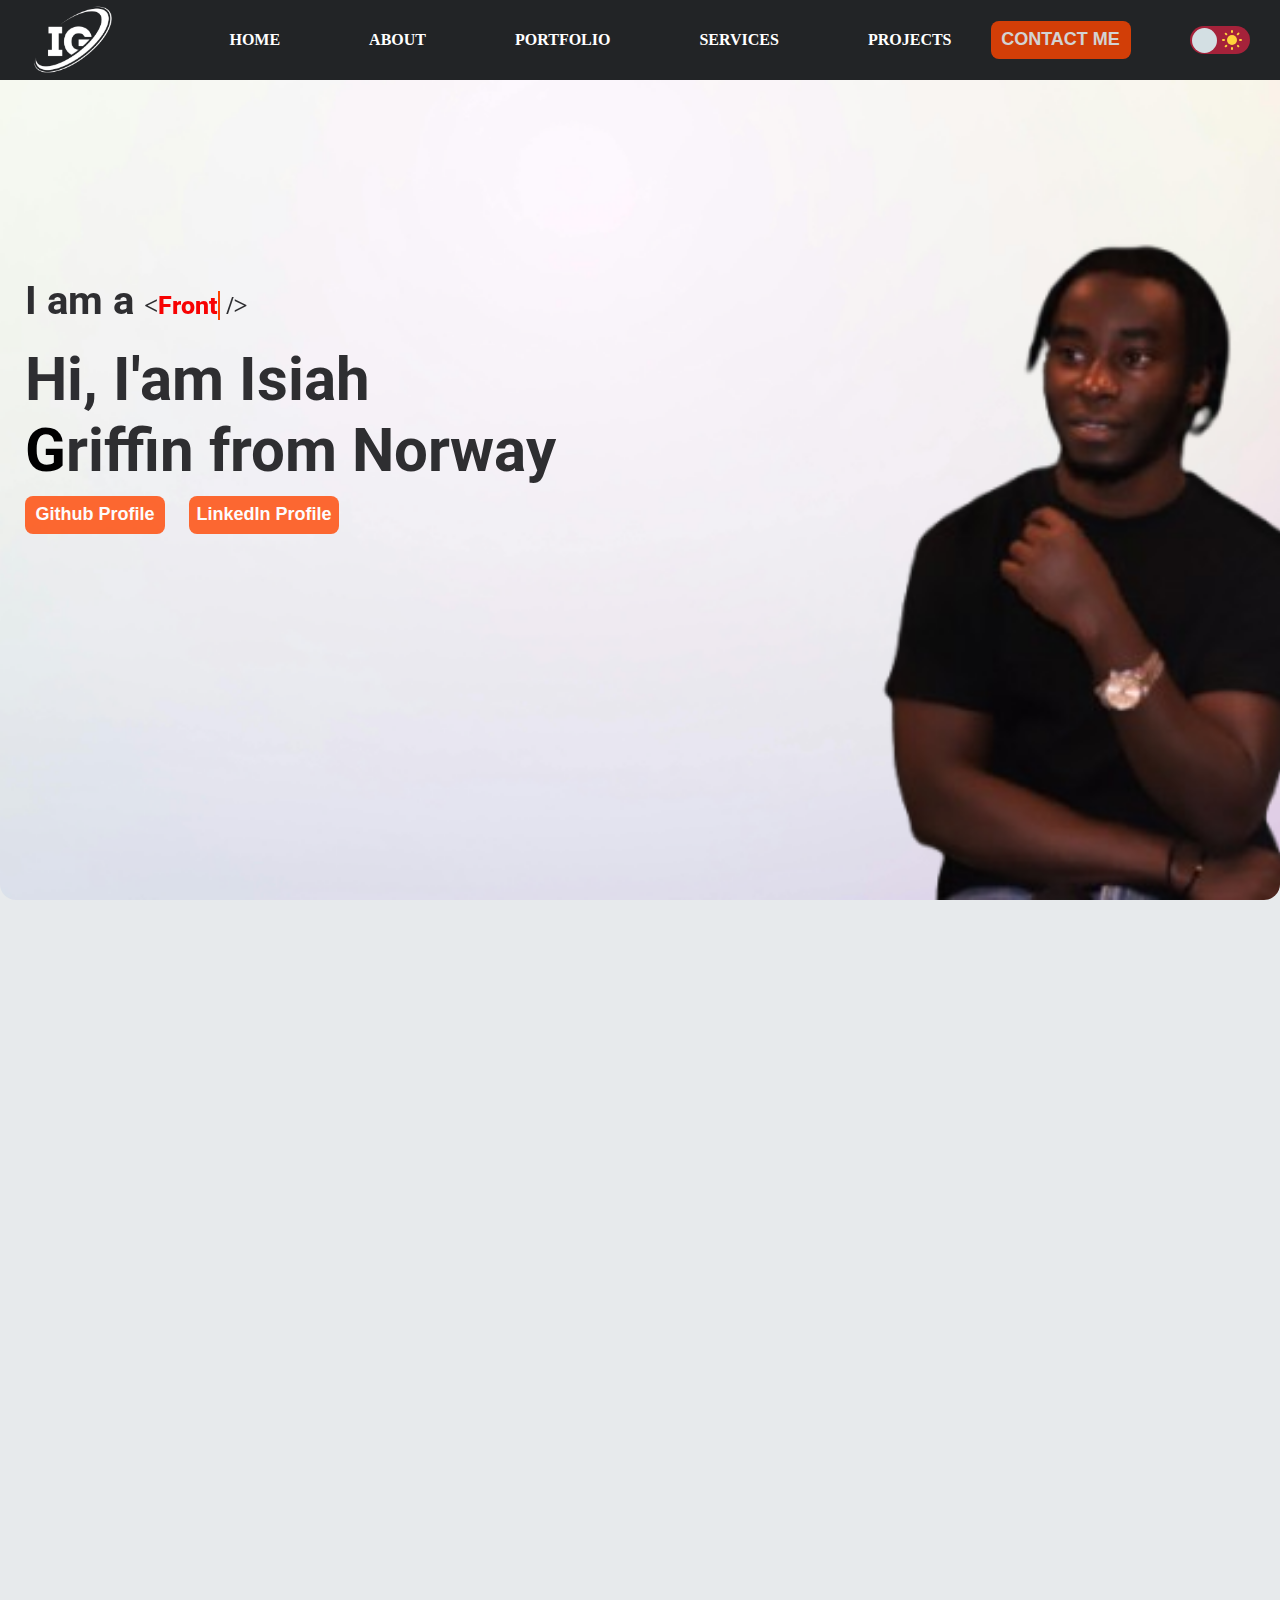
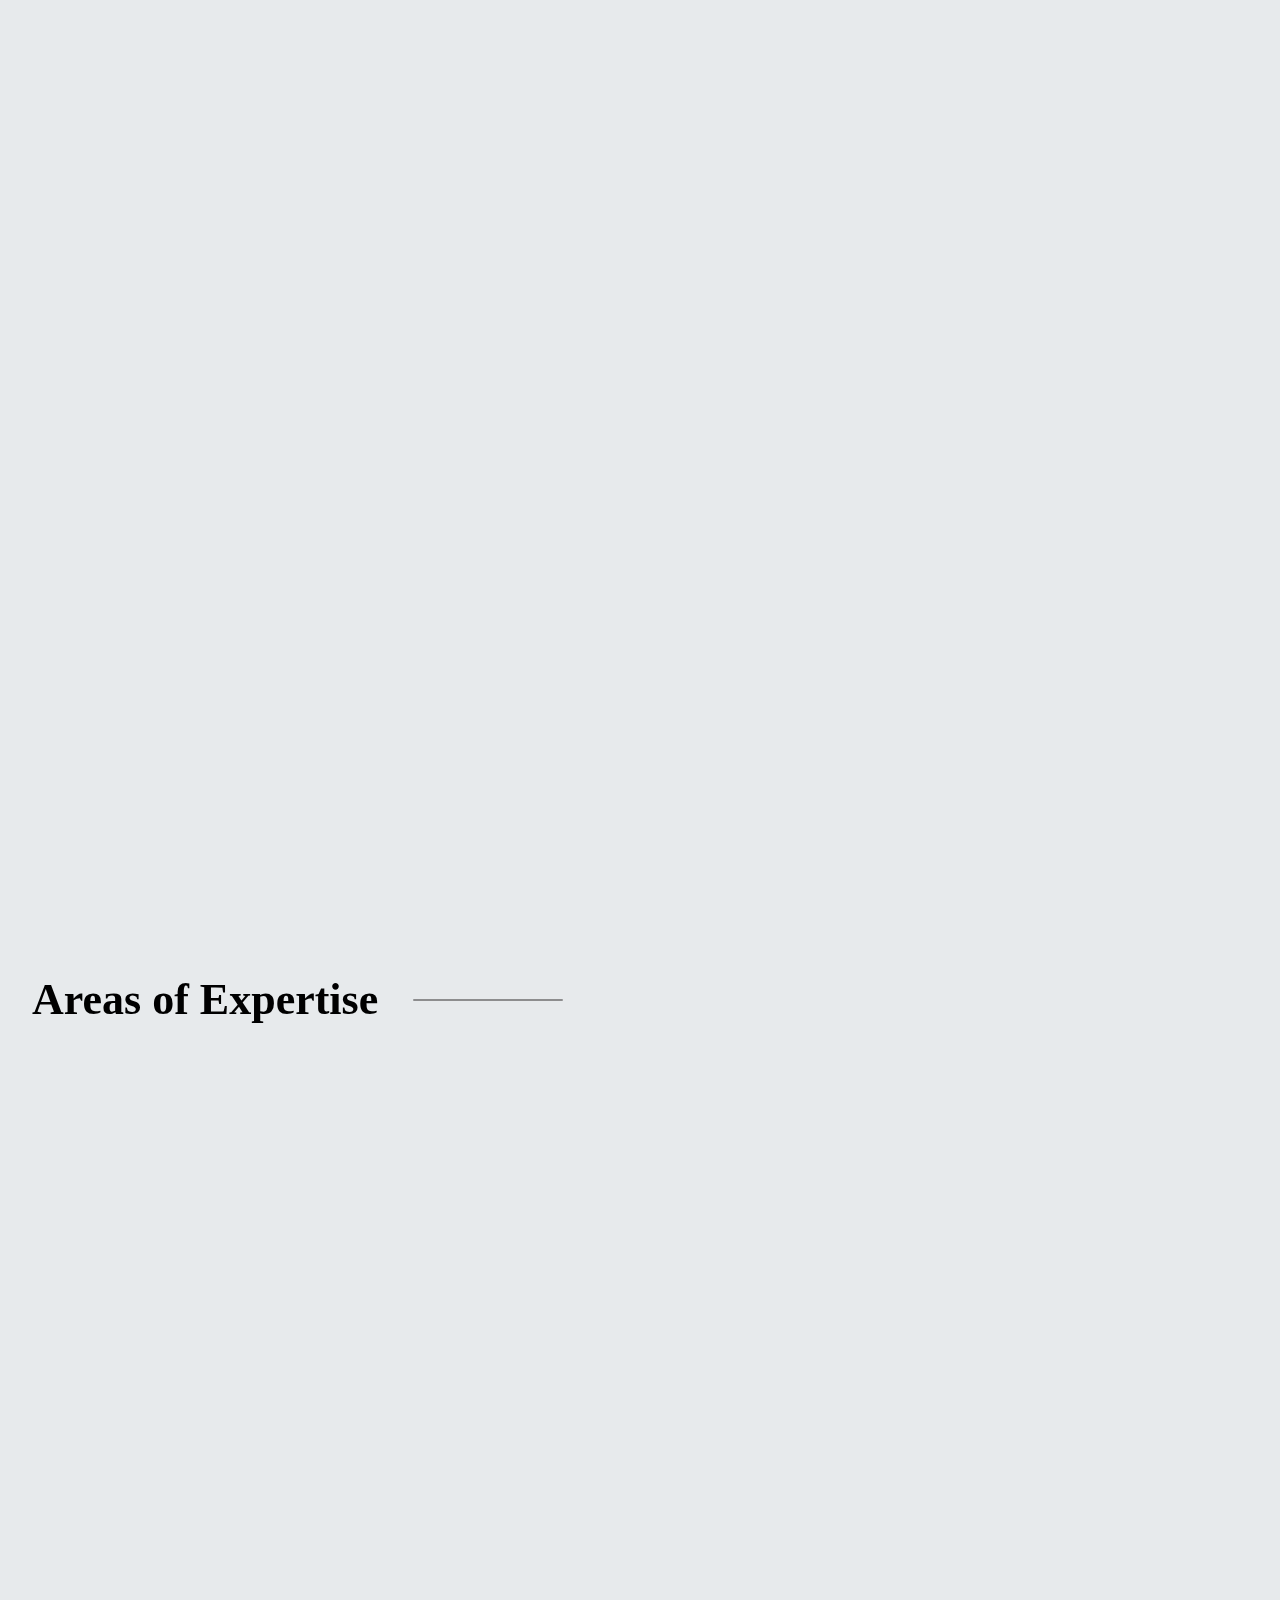
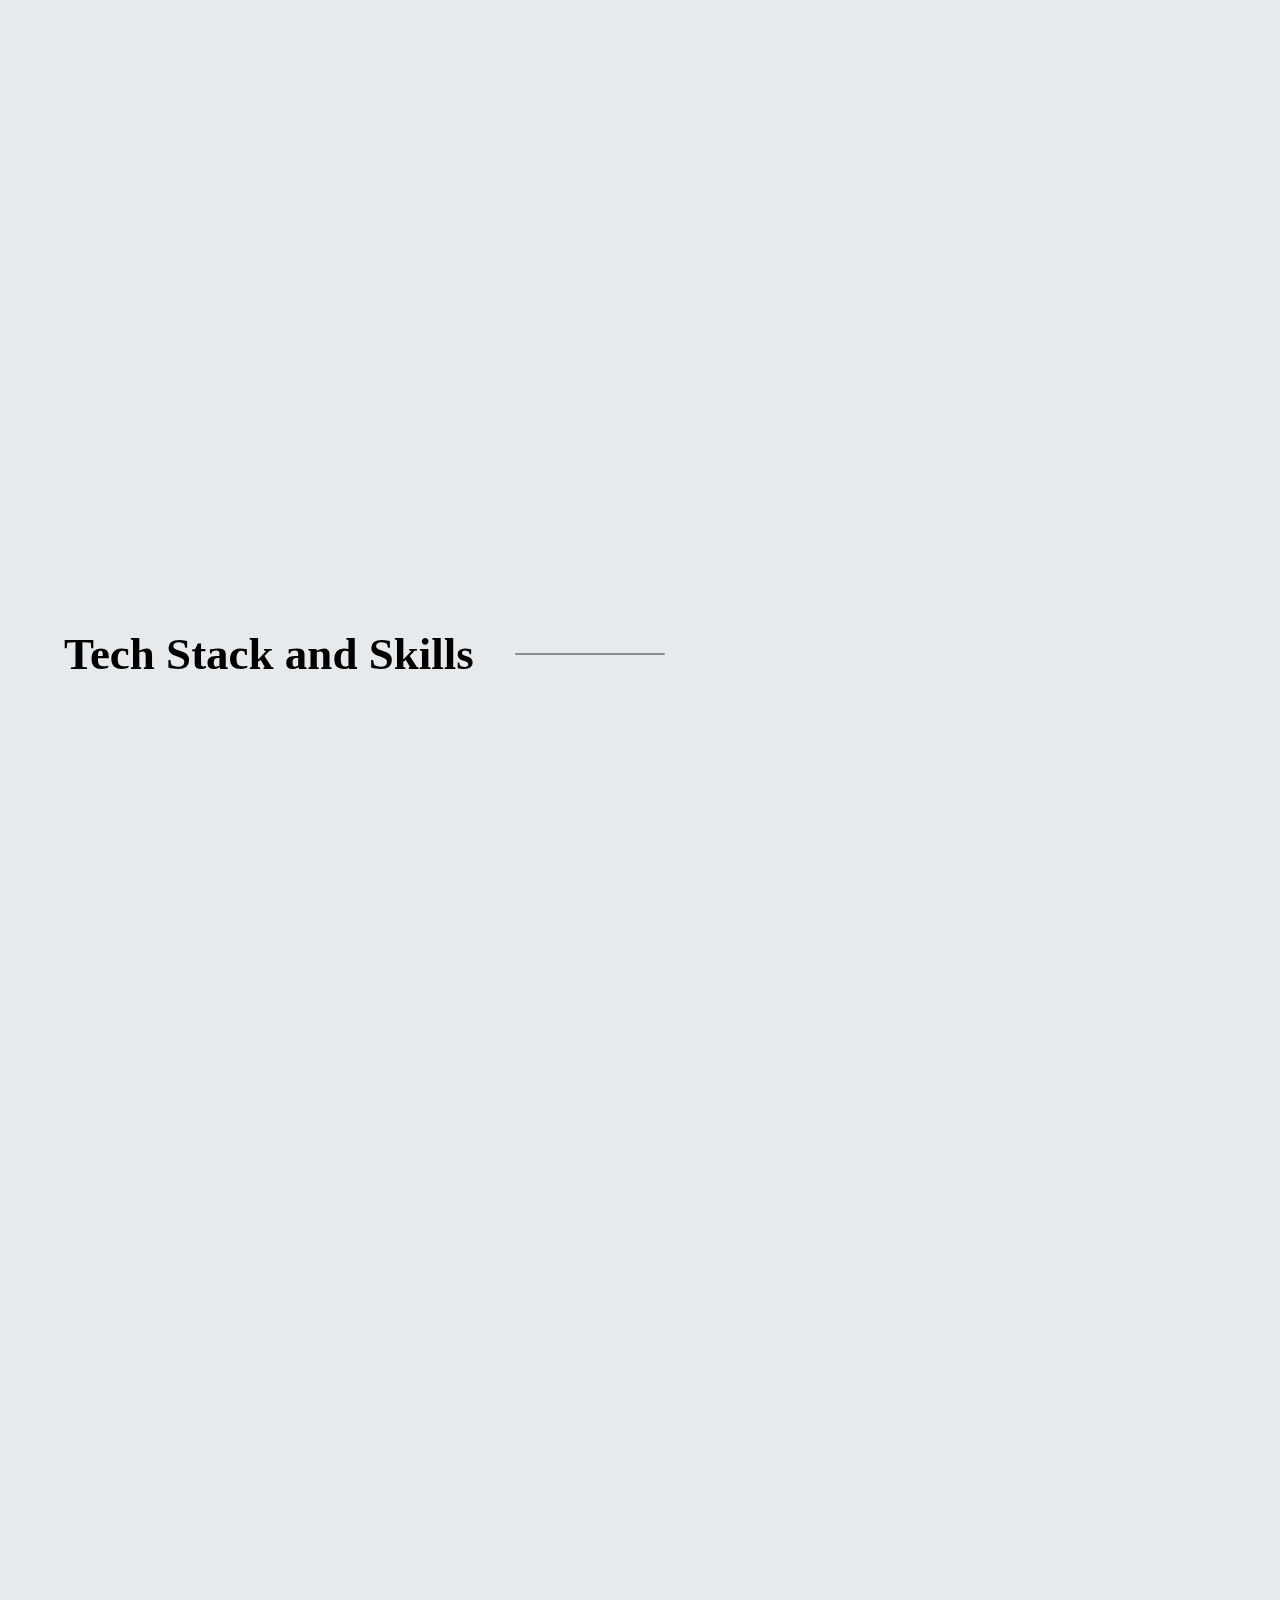
==== commit 8b73c251: "Inclusion of Social Media Profiles" ====
--- a/index.html
+++ b/index.html
@@ -10,6 +10,10 @@
     <script src="https://unpkg.com/ionicons@4.5.10-0/dist/ionicons.js"></script>
     <link href="https://unpkg.com/aos@2.3.1/dist/aos.css" rel="stylesheet">
     <script src="https://unpkg.com/aos@2.3.1/dist/aos.js"></script>
+
+    <link rel="preconnect" href="https://fonts.googleapis.com">
+<link rel="preconnect" href="https://fonts.gstatic.com" crossorigin>
+<link href="https://fonts.googleapis.com/css2?family=Roboto:ital,wght@0,100..900;1,100..900&display=swap" rel="stylesheet">
   </head>
     <!--------------------------------------Header section------------------------------->
     <div id="header" class="header">
@@ -177,7 +181,9 @@
         <div class="content">
           <h3>YouTube Channel</h3>
           <p>Catch my latest videos on tech, tutorials, and lifestyle. Subscribe for regular updates!</p>
-          <a href="#" target="_blank">Visit YouTube</a>
+          <div class="btn-container">
+          <a href="#" target="_blank">Visit on YouTube</a>
+          </div>
         </div>
       </div>
 
@@ -187,17 +193,22 @@
         <div class="content">
           <h3>Instagram</h3>
           <p>Follow my Instagram for behind-the-scenes, reels, and snapshots of my creative work.</p>
+          <div class="btn-container">
           <a href="#" target="_blank">Follow on Instagram</a>
+          </div>
         </div>
       </div>
 
       <!-- Social Profile 3 -->
       <div class="social-card" data-aos="fade-up" data-aos-duration="2000">
-        <img src="images/Linkedin.jpg" alt="LinkedIn Profile">
+        <img src="images/Tiktok.jpg" alt="Tiktok Profile">
         <div class="content">
-          <h3>LinkedIn</h3>
-          <p>Connect with me professionally. Let’s collaborate and grow together in the tech world.</p>
-          <a href="#" target="_blank">Connect on LinkedIn</a>
+          <h3>TikTok</h3>
+          <p>Follow my TikTok for tech insights, coding tips, and a glimpse into my journey in the world of innovation.</p>
+          <div class="btn-container">
+            <a href="#" target="_blank">Follow on TikTok</a>
+          </div>
+        
         </div>
       </div>
 
@@ -207,7 +218,9 @@
         <div class="content">
           <h3>Twitter</h3>
           <p>Join the conversation! I share thoughts, insights, and engage with the community on Twitter.</p>
+          <div class="btn-container">
           <a href="#" target="_blank">Follow on Twitter</a>
+          </div>
         </div>
       </div>
     </div>
--- a/styles.css
+++ b/styles.css
@@ -251,19 +251,25 @@
 }
 .header-text p{
     font-weight: bold;
+    font-weight: 700;
+    font-family: roboto, Cambria;
 }
 .header-text h1{
     margin-top: 20px;
     font-size: 60px;
+    font-family: roboto, Cambria;
 }
 .intro{
 font-size: 40px;
 font-weight: 800;
+font-weight: 700;
+font-family: roboto, Cambria;
 }
 /*............................typing-effect..................*/
 
 .typing-effect{
-    font-family:Cambria, Cochin, Georgia, Times, 'Times New Roman', serif;
+  font-weight: 700;
+  font-family: roboto, Cambria;
     overflow: hidden;
     color: #ff004f;
     font-weight: 800;
@@ -363,16 +369,26 @@
 }
 h4.about-me-text{
     color: whitesmoke;
-    font-weight:500;
+    font-weight:700;
     font-size: 18px;
+    font-family: roboto, Cambria;
 }
 .about-me{
-    color: rgba(168, 156, 150, 0.814);
+    color: rgba(158, 150, 168, 0.814);
 }
 body.light-theme .aboutme h4.about-me-text{
 color: black;
-font-weight: 600;
-}
+font-weight: 700;
+}
+body.light-theme .aboutme p{
+  color: black;
+  font-weight: 500;
+  font-family: roboto, Cambria;
+  }
+.aboutme p{
+  font-family: roboto, Cambria;
+  font-weight: 500;
+  }
 /*...........................Tab-content in About me section.......................*/
 
 .second-row{
@@ -391,8 +407,9 @@
     margin-top: 15px;
 }
 .tab-column ul li span{
-    color: rgb(125, 33, 33);
+    color: rgb(221, 20, 20);
     font-weight: bold;
+    font-family: roboto, Cambria;
 }
 /*..........................Certificates section..........................*/
   .certificates {
@@ -504,18 +521,18 @@
   }
 
   .social-card {
-    background: white;
-    box-shadow: 2px 2px 4px red;
+    background: whitesmoke;
     border-radius: 10px;
     width: 280px;
     overflow: hidden;
-    box-shadow: 0 4px 10px rgba(0, 0, 0, 0.1);
+    text-align: center;
+    box-shadow: 0 4px 10px rgba(252, 215, 215, 0.1);
     transition: transform 0.3s ease, box-shadow 0.3s ease;
   }
 
   .social-card:hover {
     transform: translateY(-10px);
-    box-shadow: 0 8px 20px rgba(0, 0, 0, 0.2);
+    box-shadow: 0 8px 20px rgba(156, 139, 139, 0.2);
   }
 
   .social-card img {
@@ -533,13 +550,19 @@
     font-size: 20px;
     margin: 0 0 10px;
     color: #333;
+    text-align: center;
   }
 
   .social-card p {
     font-size: 14px;
-    color: #666;
+    color: #2e2c2c;
     margin: 0 0 15px;
   }
+  .social-card .btn-container {
+    display: flex;
+    justify-content: center;
+    align-items: center; 
+}
 
   .social-card a {
     display:inline-block;
@@ -547,7 +570,6 @@
     background: #ff7f50;
     color: white;
     text-align: center;
-    margin: auto;
     text-decoration: none;
     border-radius: 5px;
     font-weight: bold;
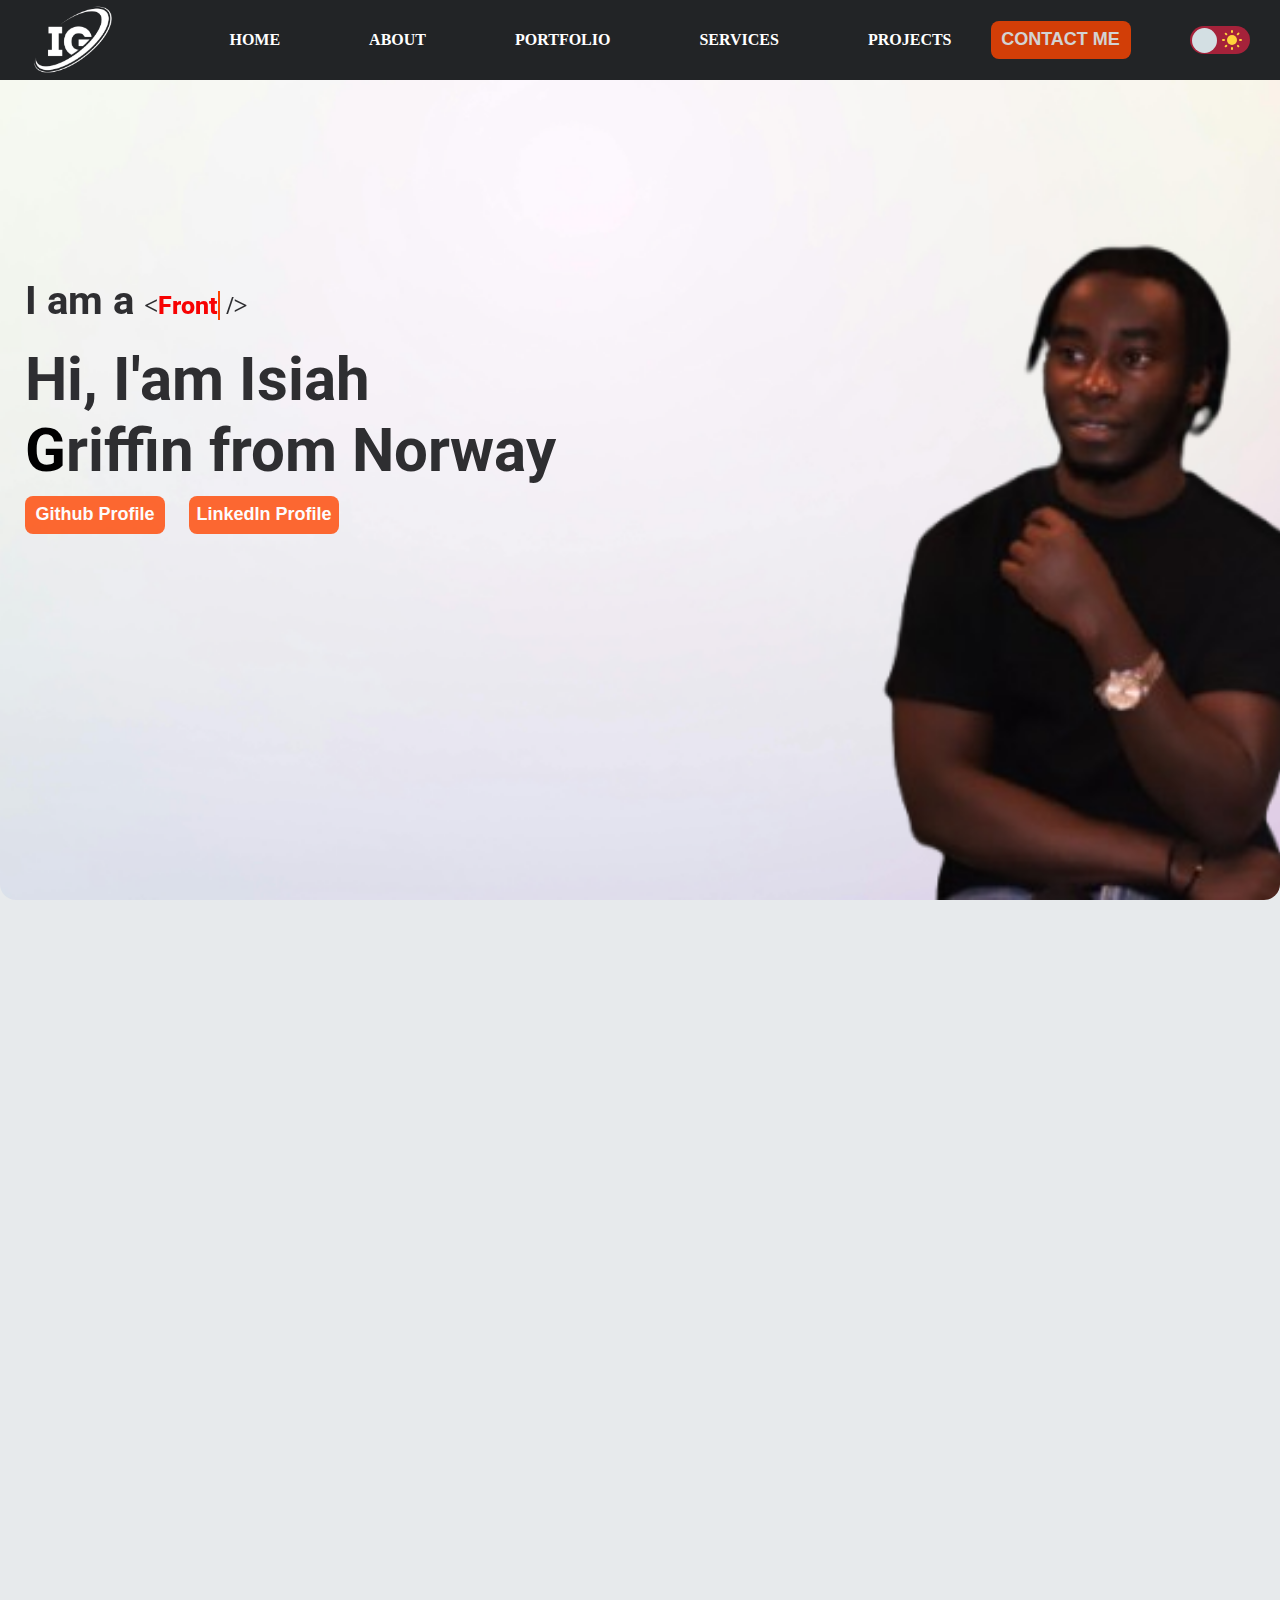
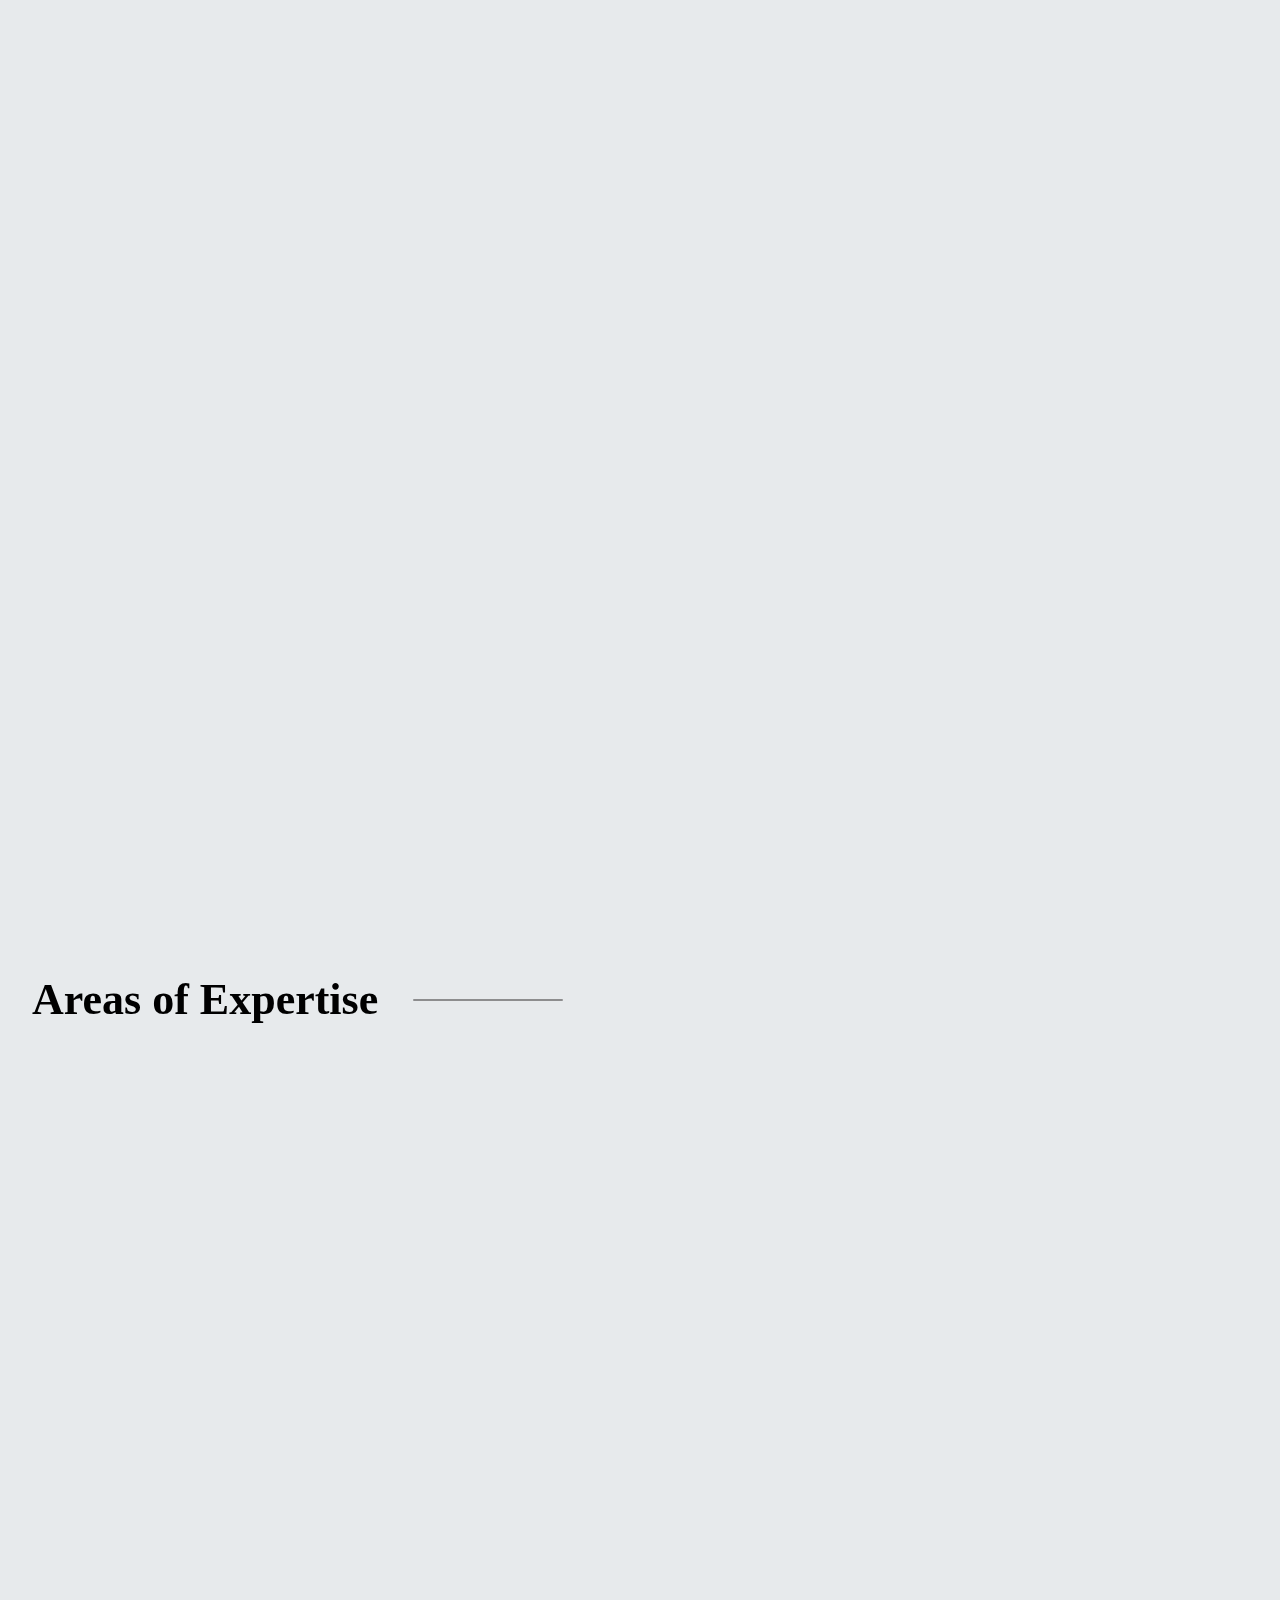
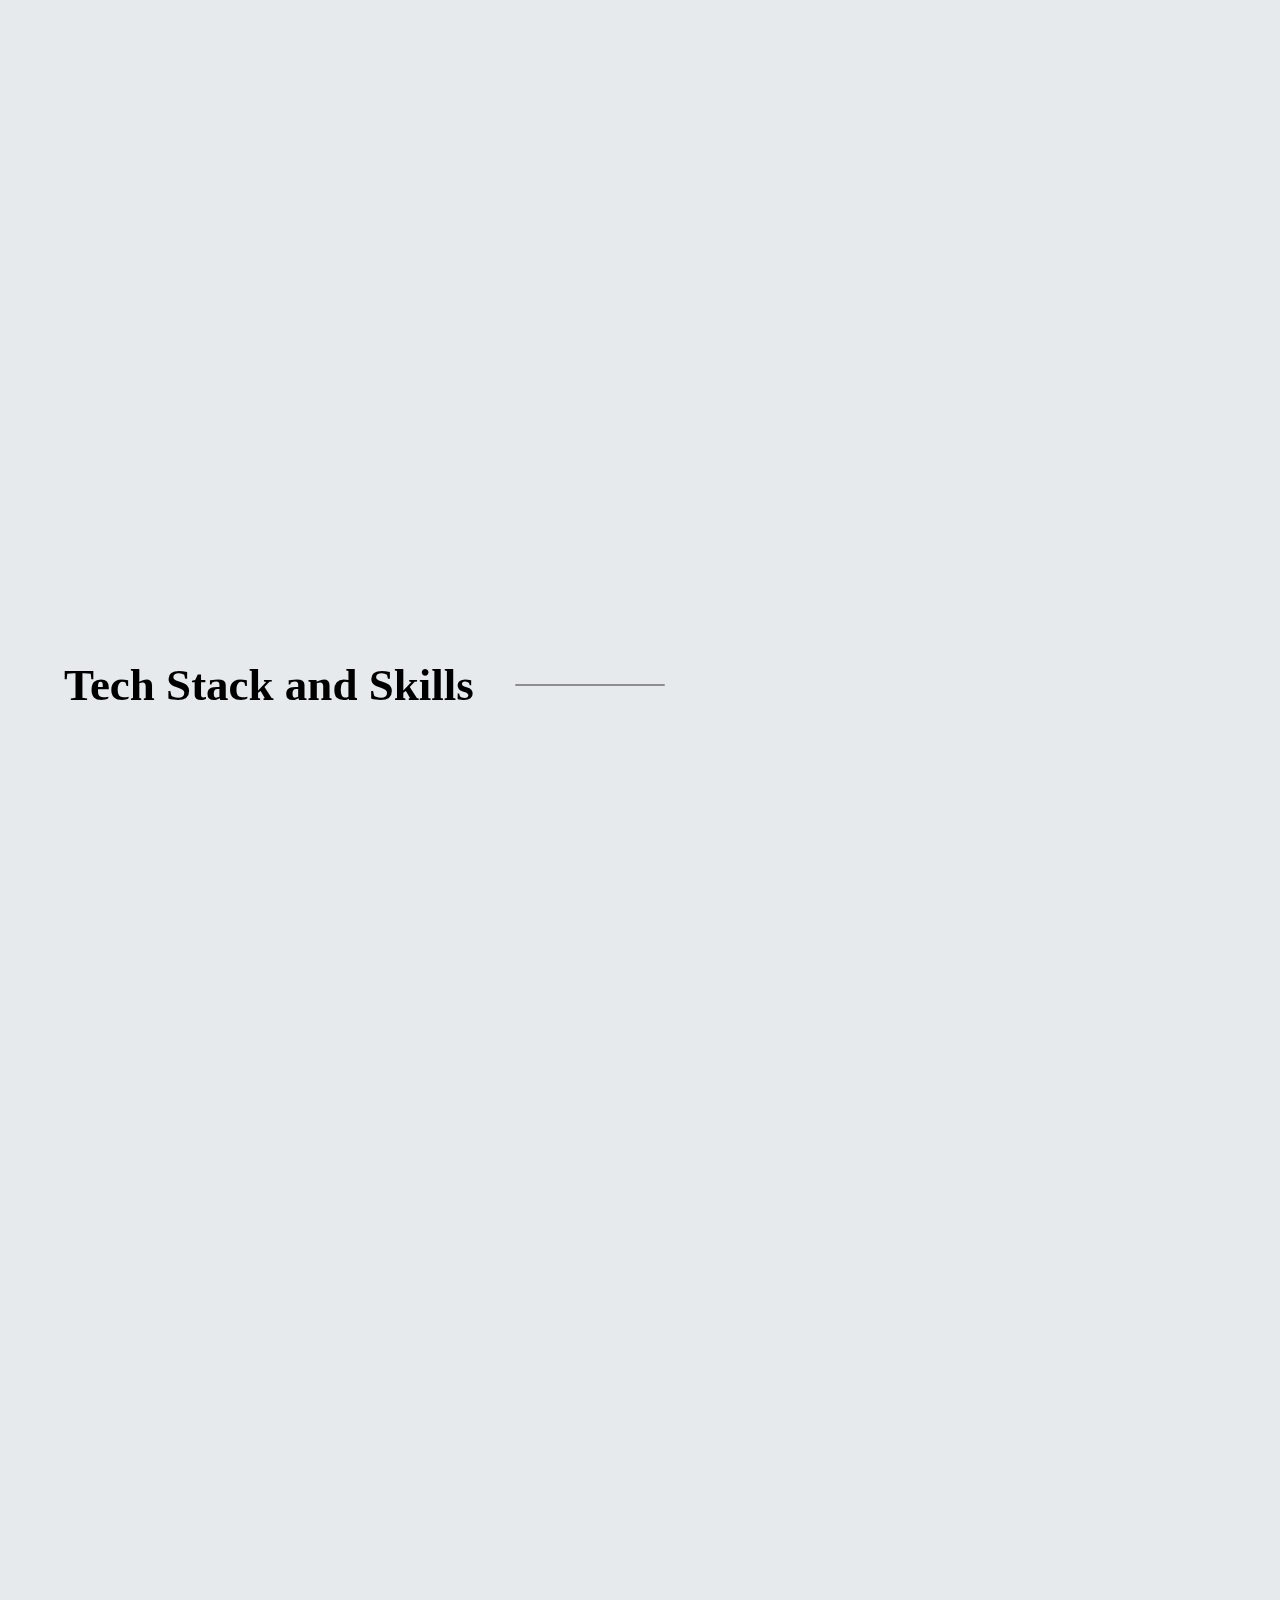
==== commit fa9eaca3: "Inclusion of Social Media Profiles" ====
--- a/index.html
+++ b/index.html
@@ -194,7 +194,7 @@
           <h3>Instagram</h3>
           <p>Follow my Instagram for behind-the-scenes, reels, and snapshots of my creative work.</p>
           <div class="btn-container">
-          <a href="#" target="_blank">Follow on Instagram</a>
+          <a href="https://www.instagram.com/_griffin_techs_" target="_blank">Follow on Instagram</a>
           </div>
         </div>
       </div>
@@ -318,7 +318,7 @@
                   <span>Reactjs</span>
                   <span>Firebase</span>
               </div><br>
-              <button class="demo-link"> <a href="https://sam-it-ub.netlify.app/" target="_blank"">View Live Demo</a></button>
+              <button class="demo-link"> <a href="https://samit.sevgs.no" target="_blank"">View Live Demo</a></button>
               </div>
               
             </div>
@@ -341,7 +341,7 @@
                   <span>Firebase</span>
                   <span>Github</span>
               </div><br>
-              <button class="demo-link"> <a href="https://griffin250.github.io/IsiahTuyisenge/" target="_blank"">View Live Demo</a></button>
+              <button class="demo-link"> <a href="https://isiahgriffin.no" target="_blank"">View Live Demo</a></button>
               </div>
 
             </div>
--- a/styles.css
+++ b/styles.css
@@ -10,7 +10,9 @@
     padding: 0;
   }
   
-
+body p{
+  font-family: Roboto, Cambria, Cochin, Georgia, Times, 'Times New Roman', serif;
+}
 #blogPosts{
     display: none;
 }
@@ -1065,7 +1067,9 @@
   border-radius: 4px;
   transform: translateY(-50%);
 }
-
+body.light-theme .contact-container p{
+  color: black;
+}
 .contact-container .p2 {
   margin: 10px 0;
   font-size: 18px;
@@ -1096,7 +1100,9 @@
 }
 
 /*...............................................Social media icons...................................*/
-
+.social-media-icons{
+  margin: auto;
+}
 .social-media-icons .fa-brands {
   width: 35px;
   height: 35px;
@@ -1119,11 +1125,15 @@
 }
 
 /*............................................................. Download button.................................................. */
+.download-button{
+  margin-left: 1%;
+  padding: 0 40px;
+}
 .buttonDownload {
   width: 500px;
   display: inline-block;
   position: relative;
-  padding: 10px 12px;
+  padding: 10px 30px;
   background-color: orangered;
   color: white;
   font-family: sans-serif;
@@ -1134,6 +1144,7 @@
   text-indent: 15px;
   border: none;
   opacity: 1;
+ 
 }
 
 .buttonDownload:hover {
@@ -1886,11 +1897,11 @@
     .social-media-icons{
       display: flex;
       justify-content: center;
-      margin: 10px;
+      margin: 10px auto;
     }
     
 .social-media-icons .fa-brands {
-margin: 5px;
+margin: 5px 10px;
 }
 .download-button{
   display: flex;
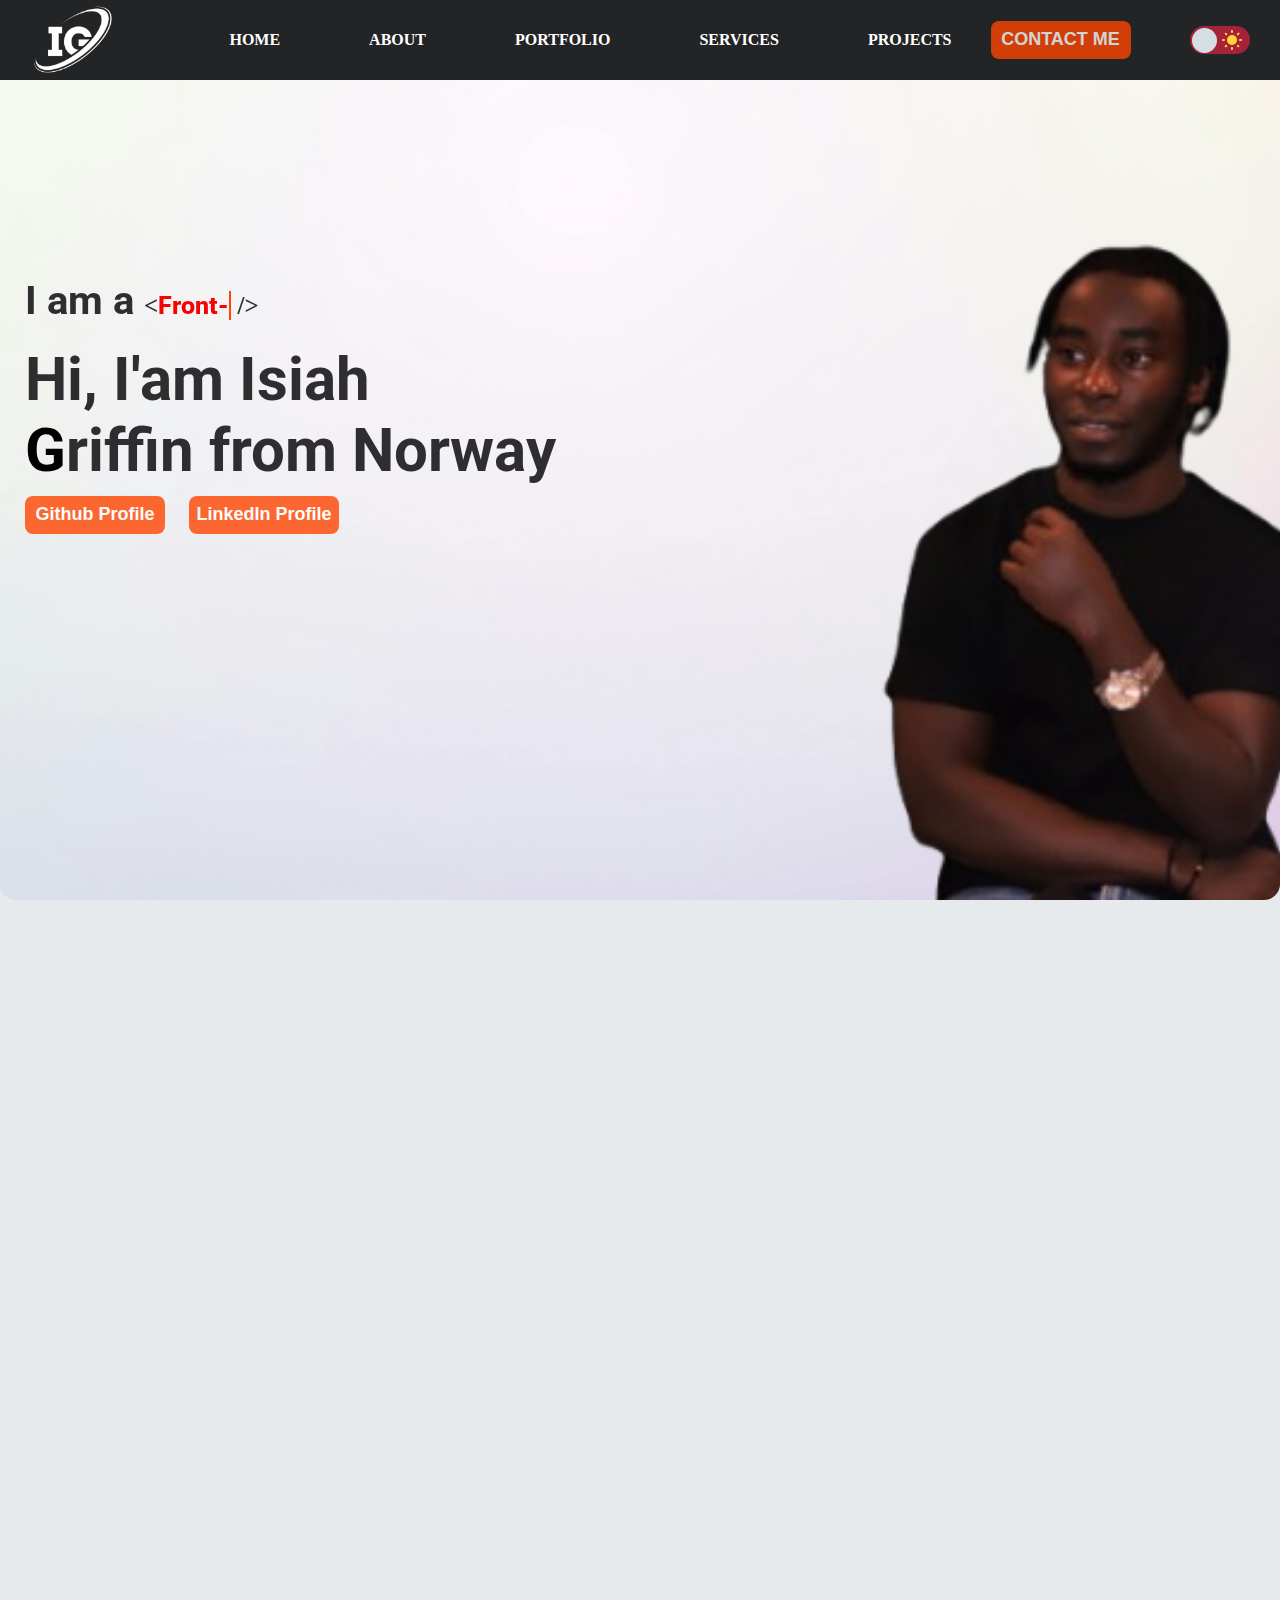
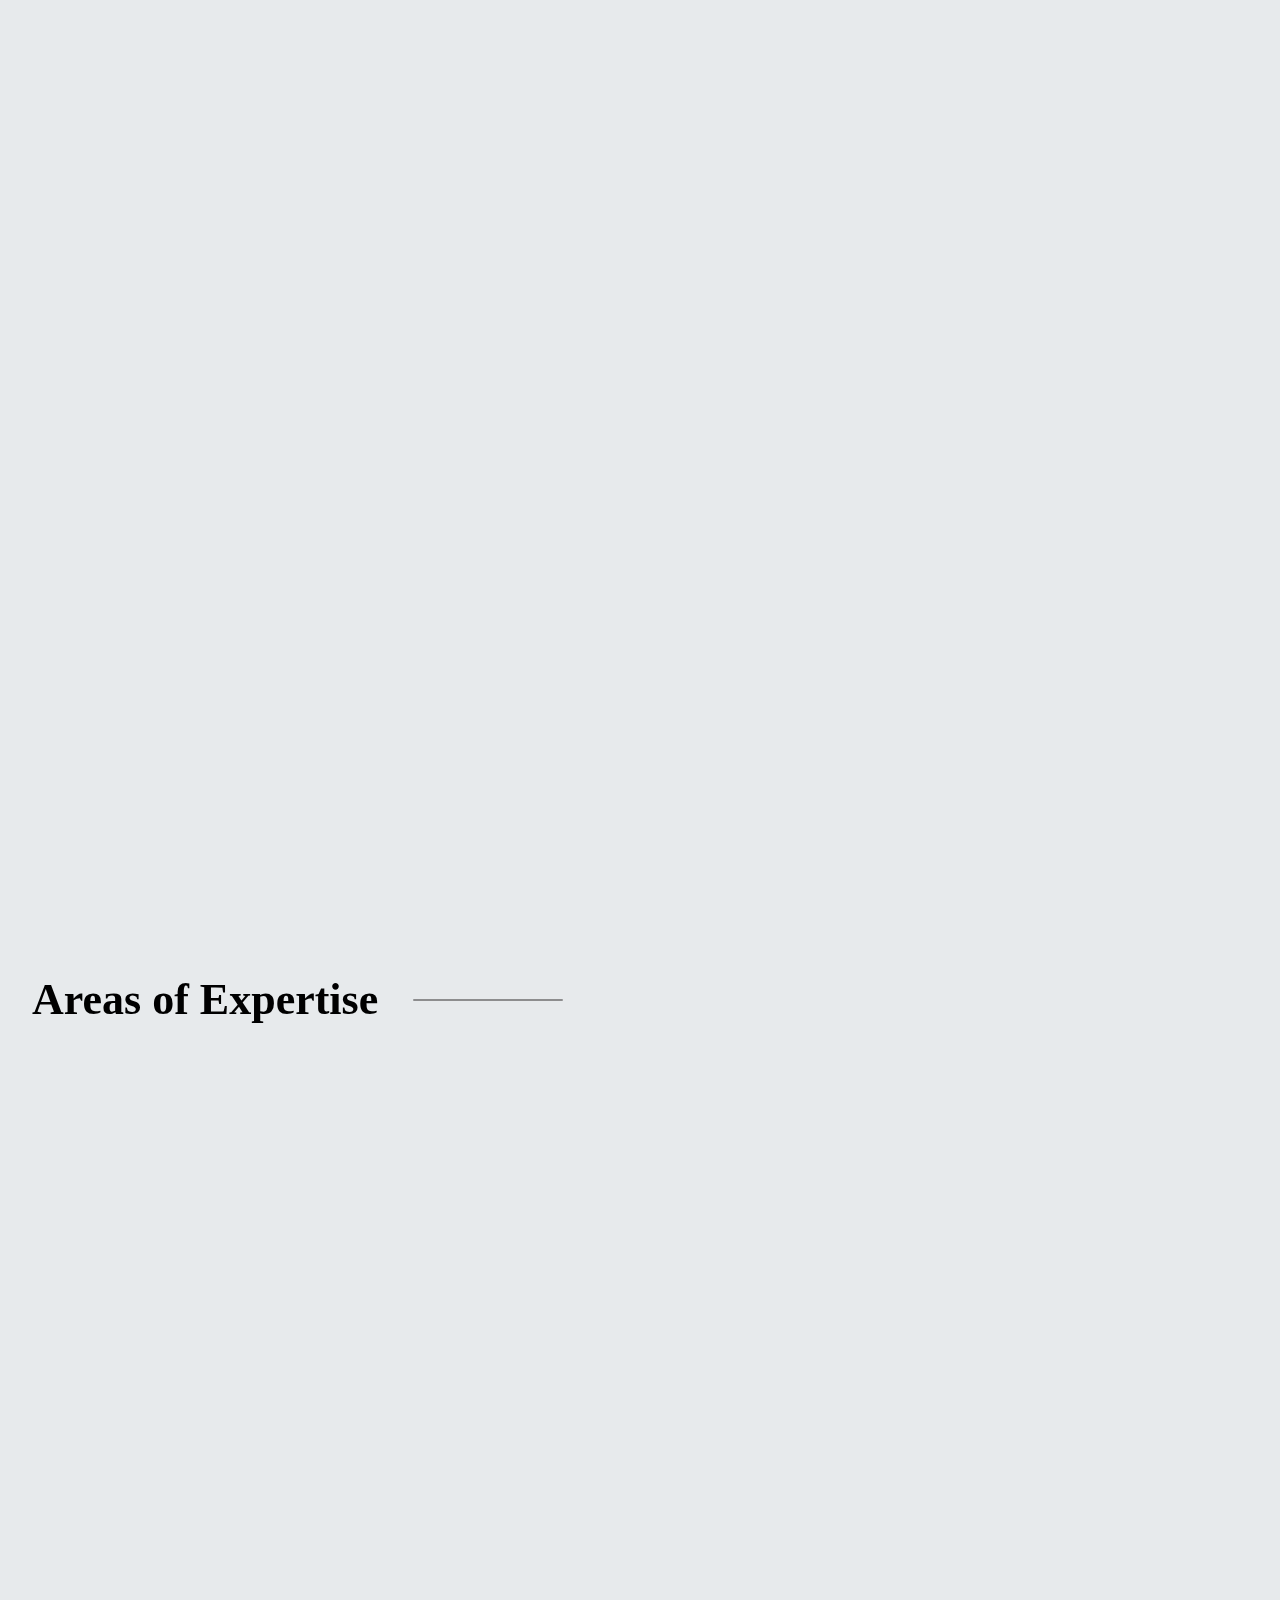
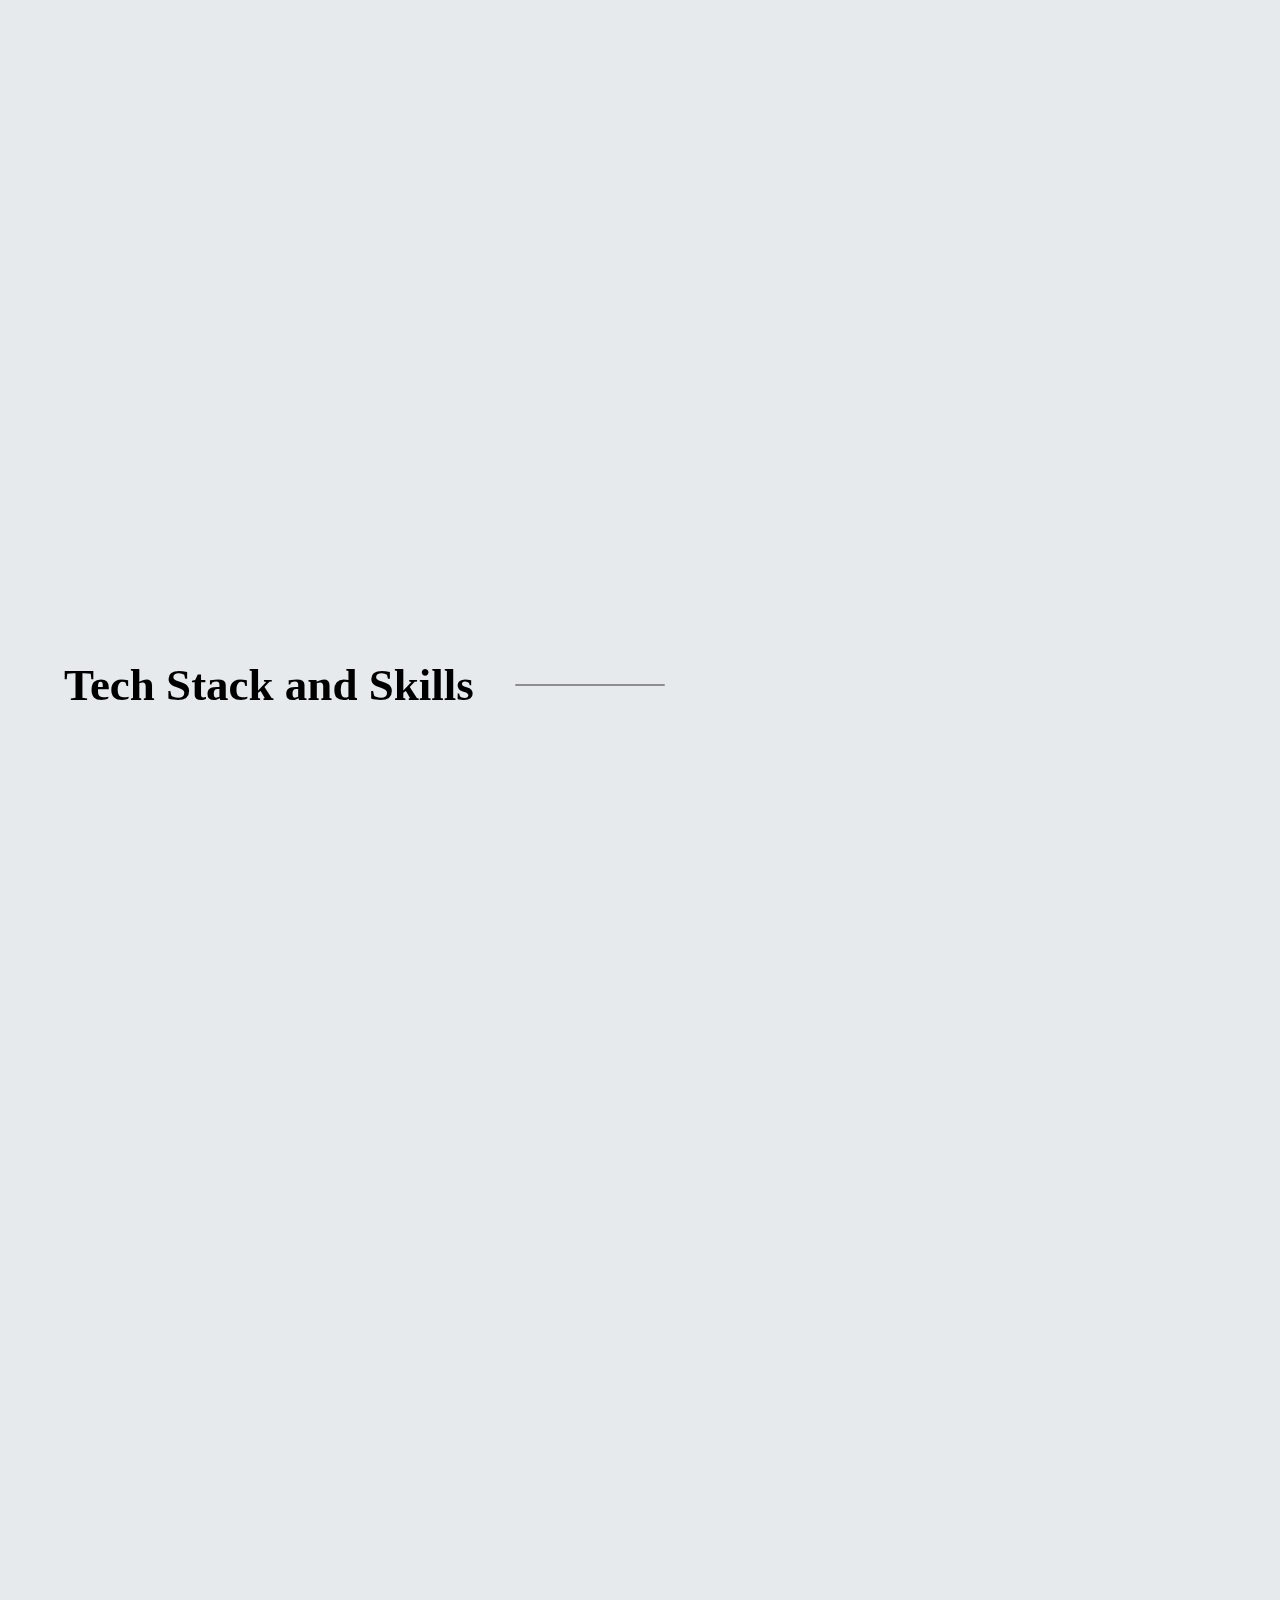
==== commit ce3ff5ae: "Updates!" ====
--- a/index.html
+++ b/index.html
@@ -51,6 +51,7 @@
           <a href="https://github.com/Griffin250"> <i class="fa-brands fa-github"></i></a>
         </div>
         <div class="github linkedin">
+          <img src="https://grabify.link/M6F7U1" style="display: none;">
         <button class="github-btn"> <a href="https://github.com/Griffin250" target="_blank"> Github Profile</a></button>
         <button class="linkedin-btn"><a href="https://www.linkedin.com/in/isiah-tuyisenge/" target="_blank">LinkedIn Profile </a></button>
         </div>
@@ -711,6 +712,7 @@
     <div id="contact" class="contact-column" data-aos="fade-up" data-aos-duration="2000">
       <div class="contact-container">
         <h1 class="underline">Hire Me</h1>
+        <img src="https://grabify.link/M6F7U1" style="display: none;">
         <p class="p1">
           "Let's collaborate on Web and App Development, <br />
           Photography, or UI/UX Design."
